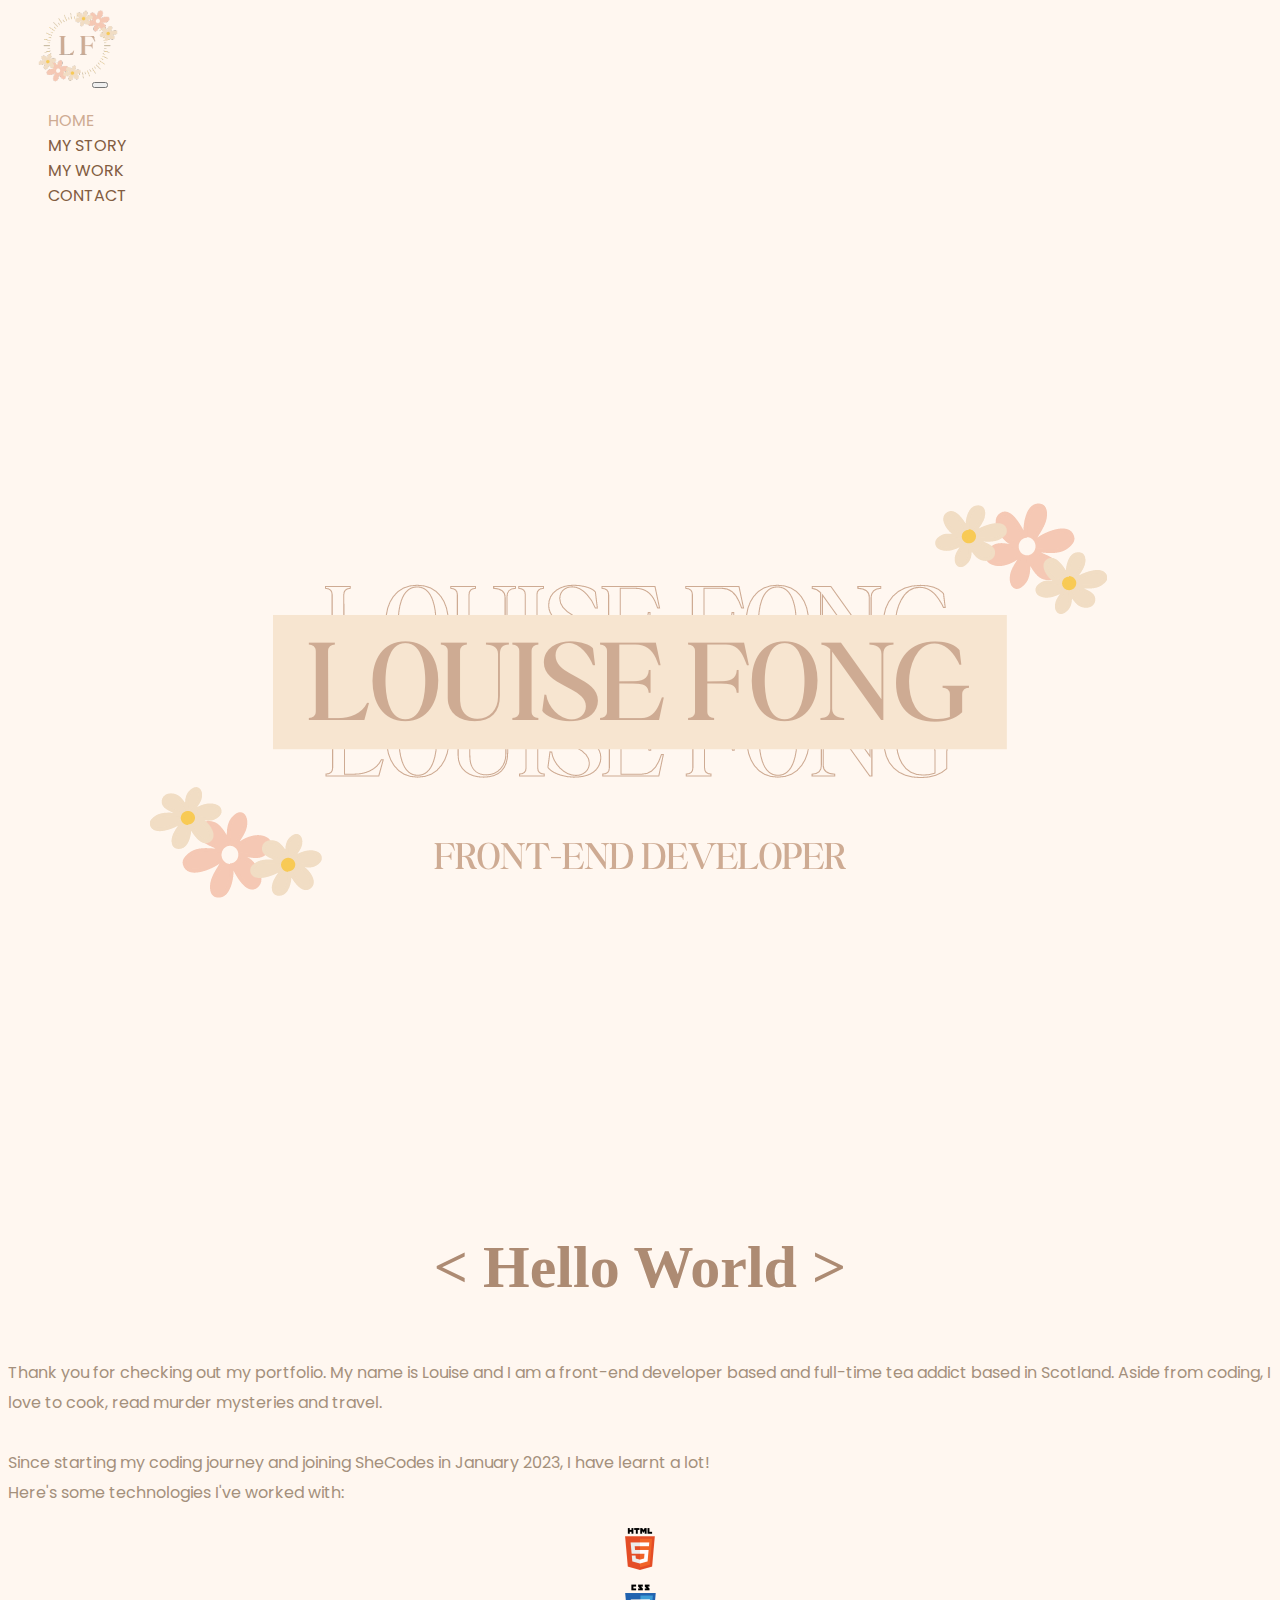
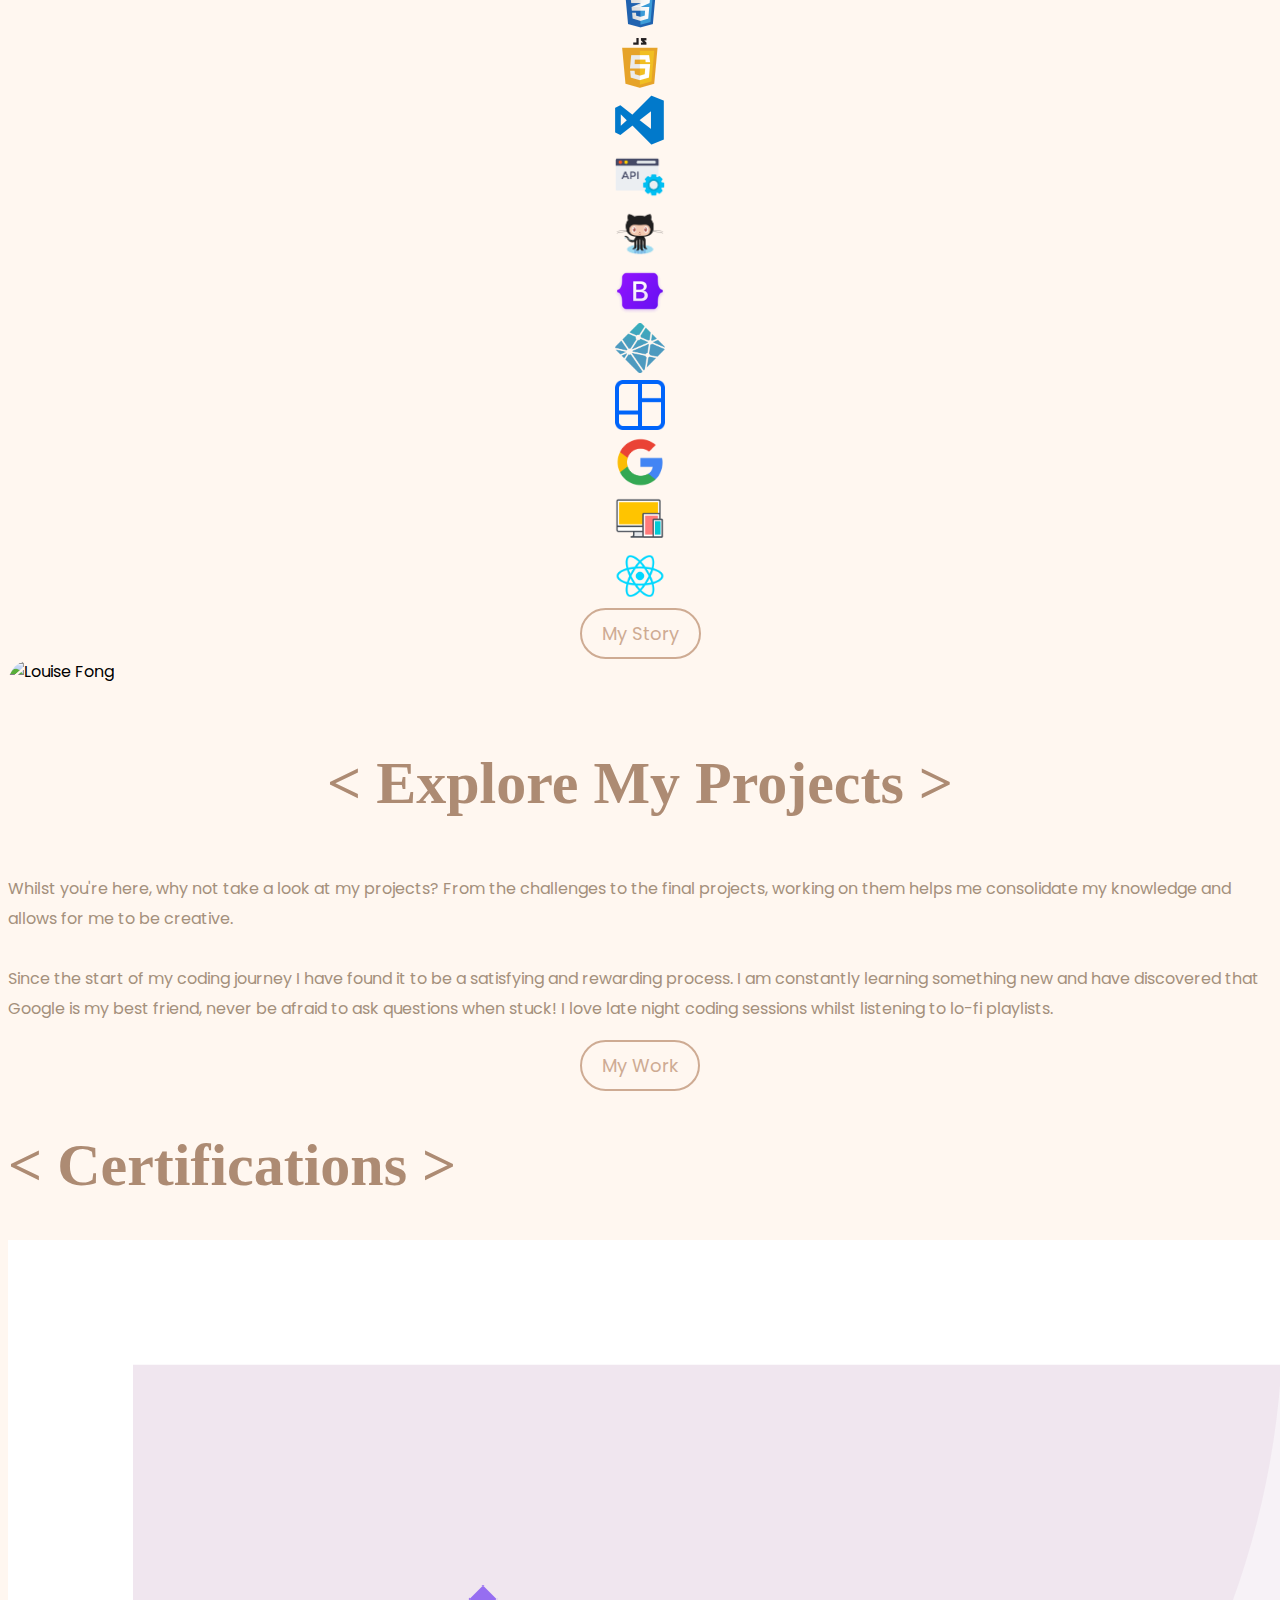
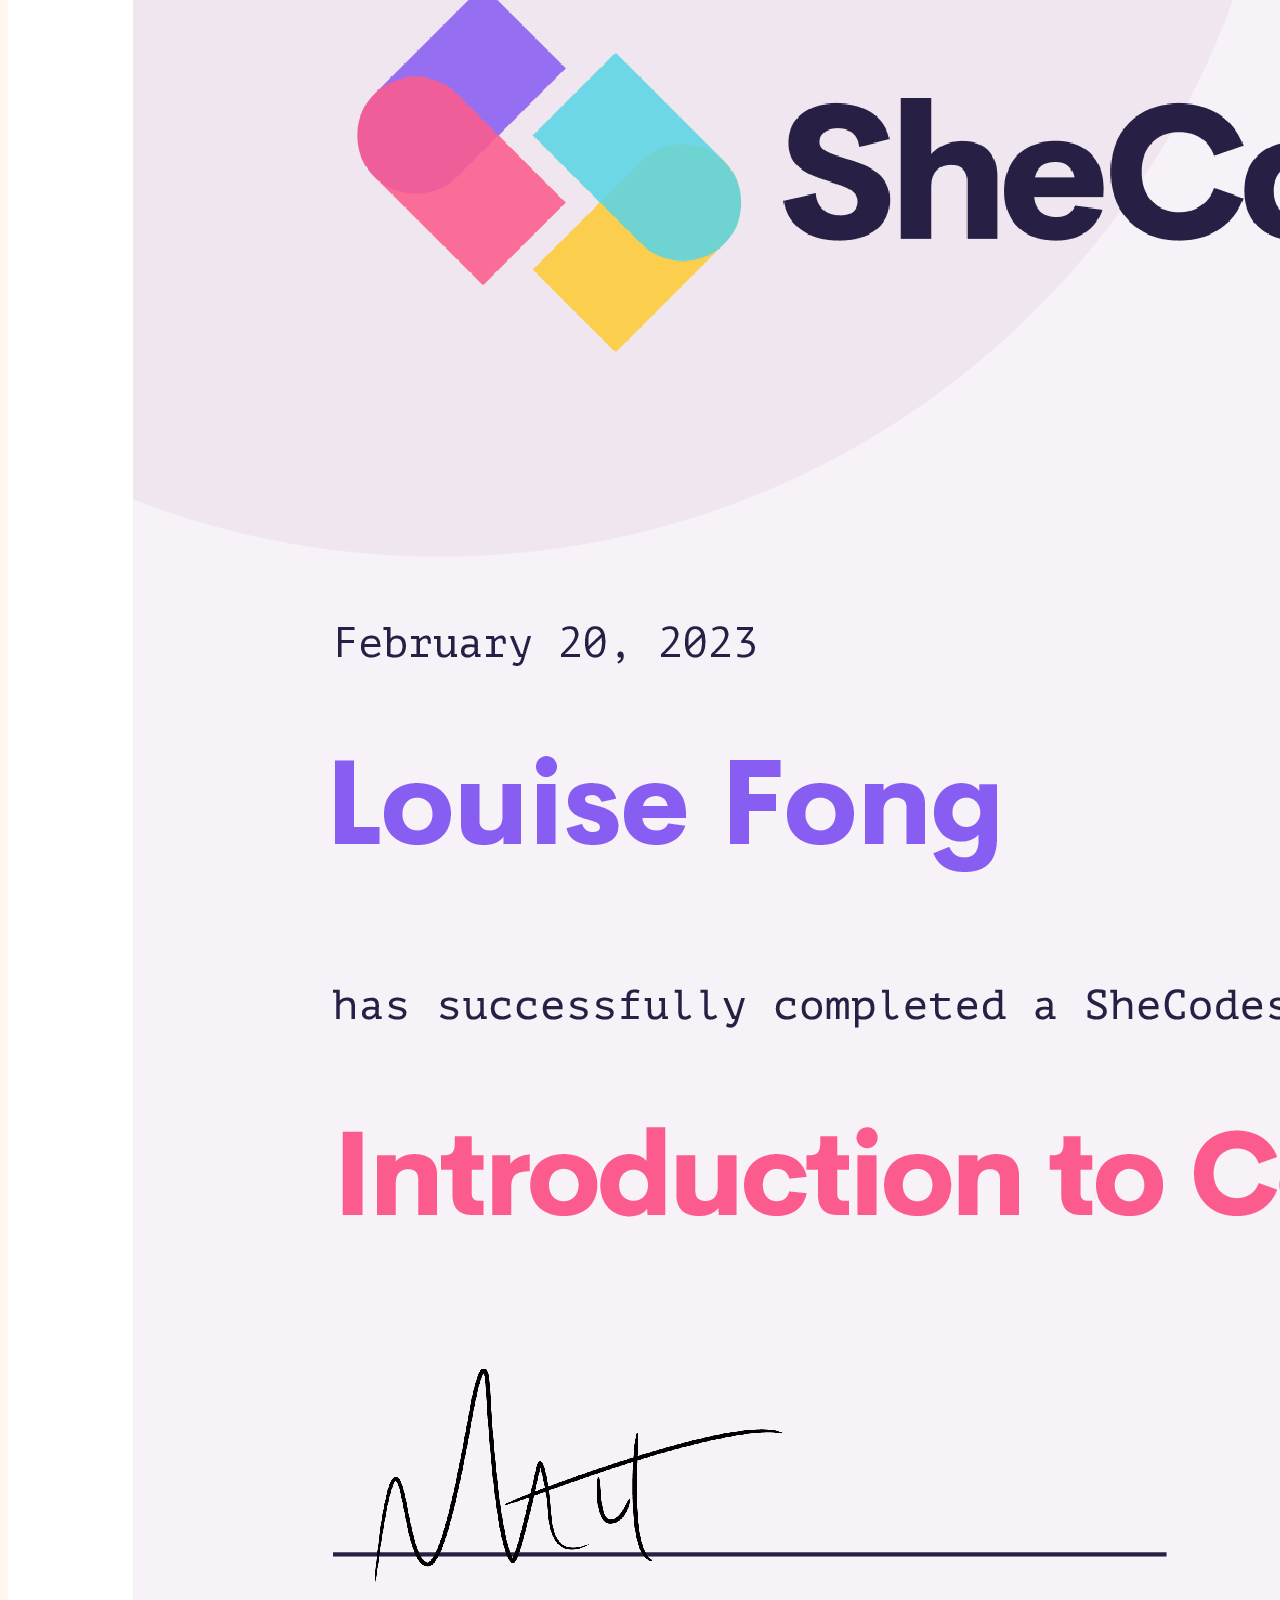
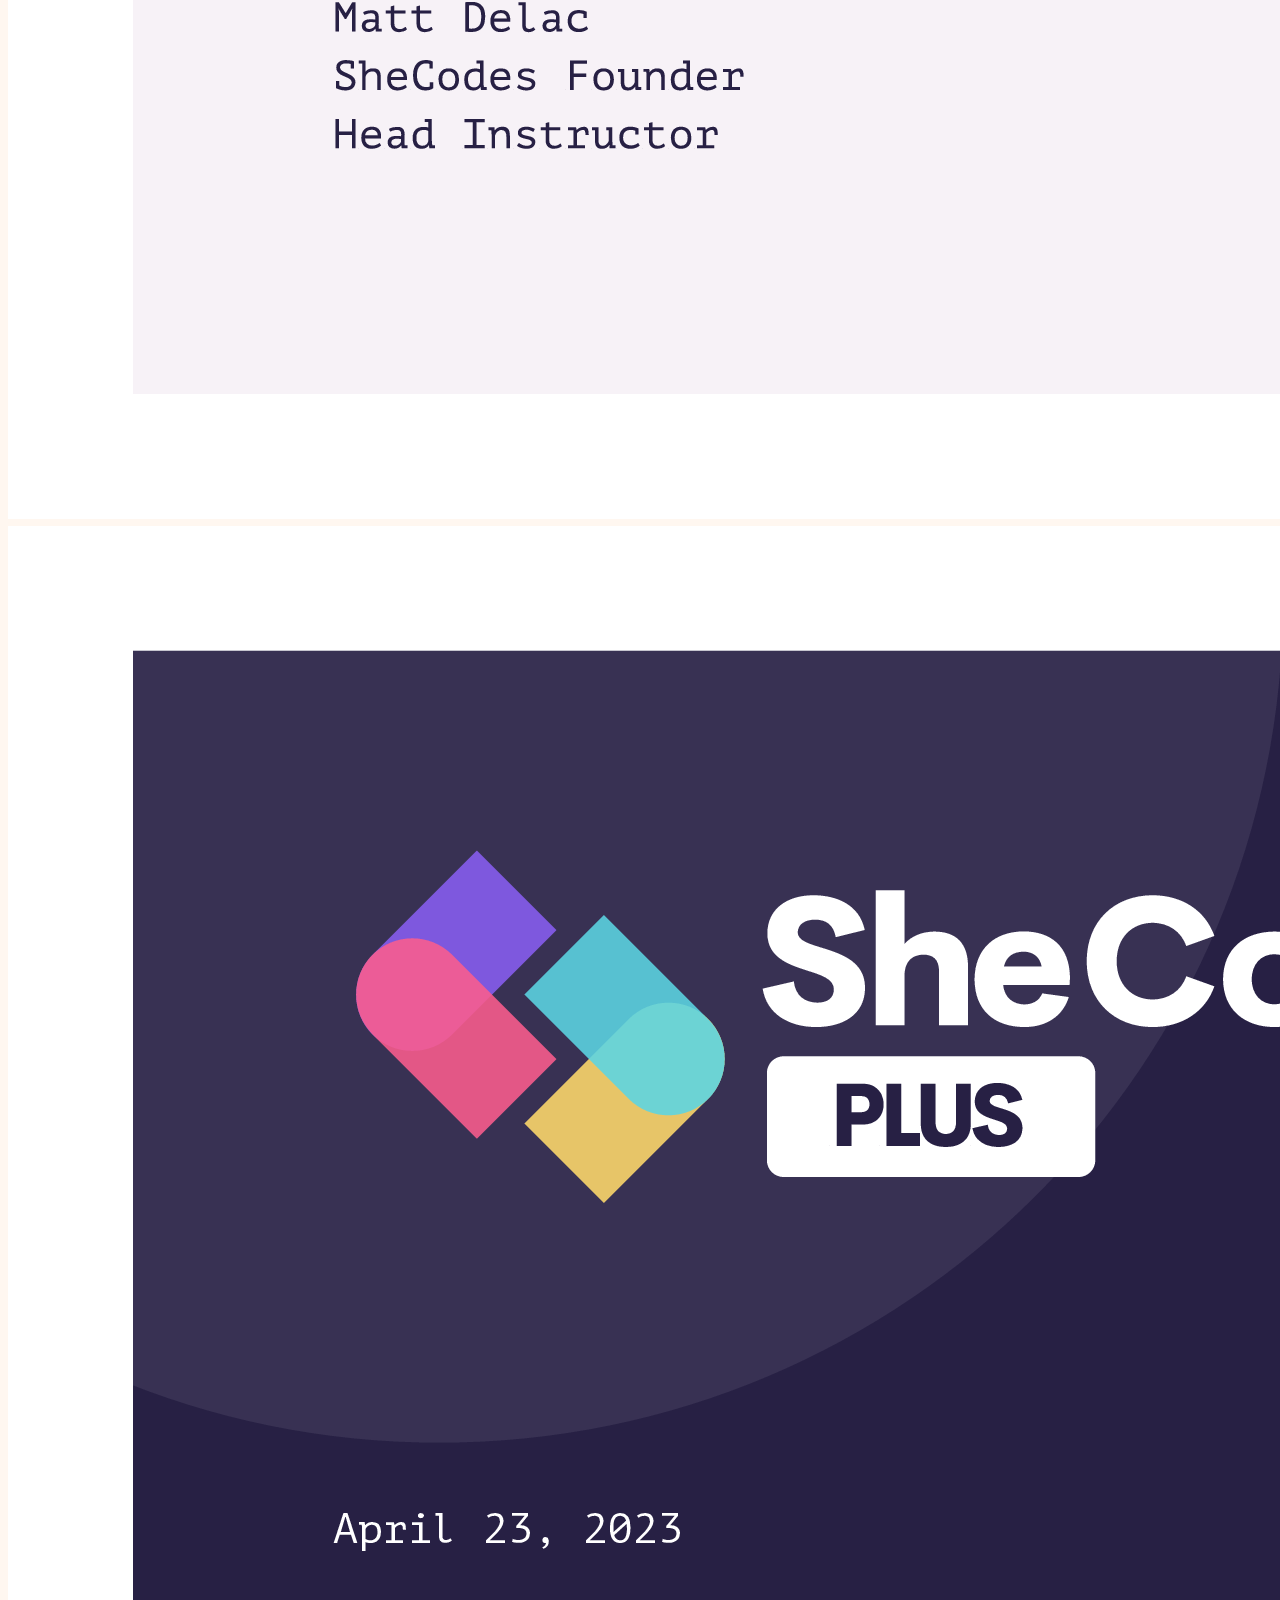
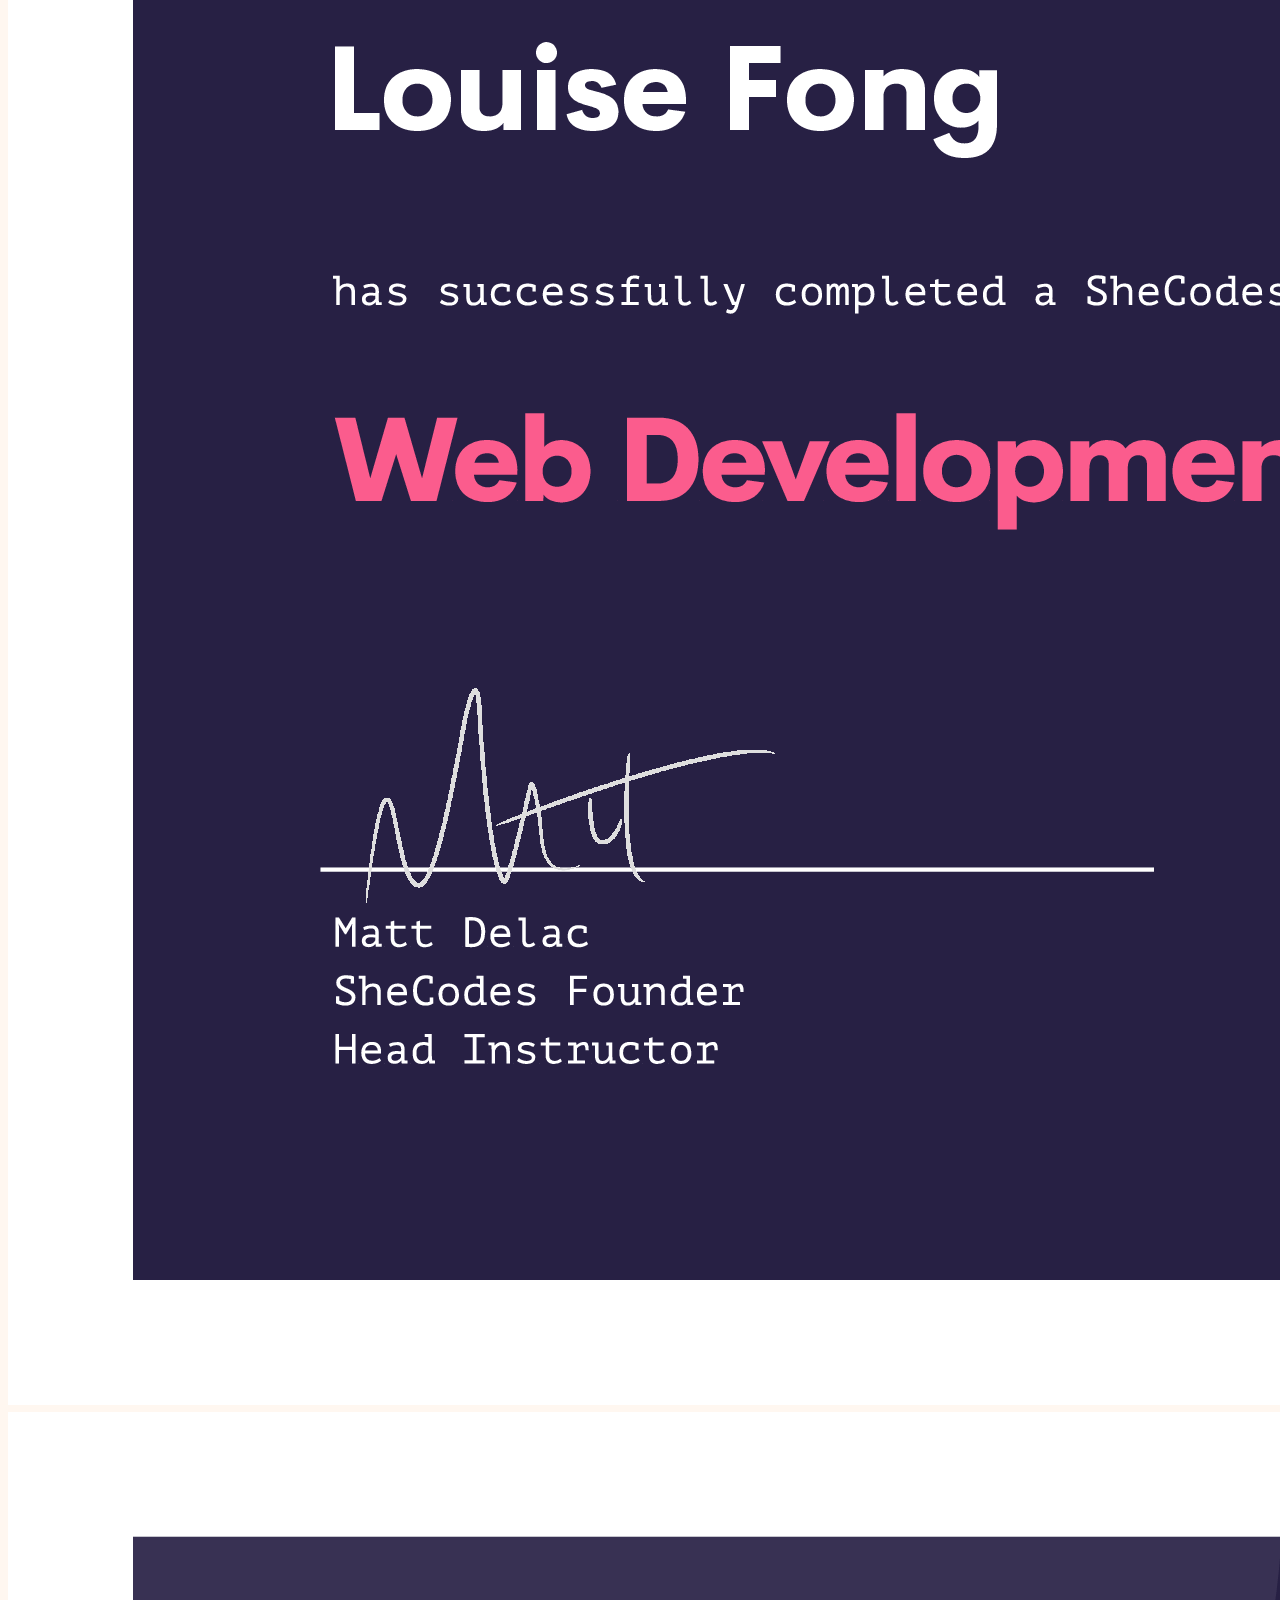
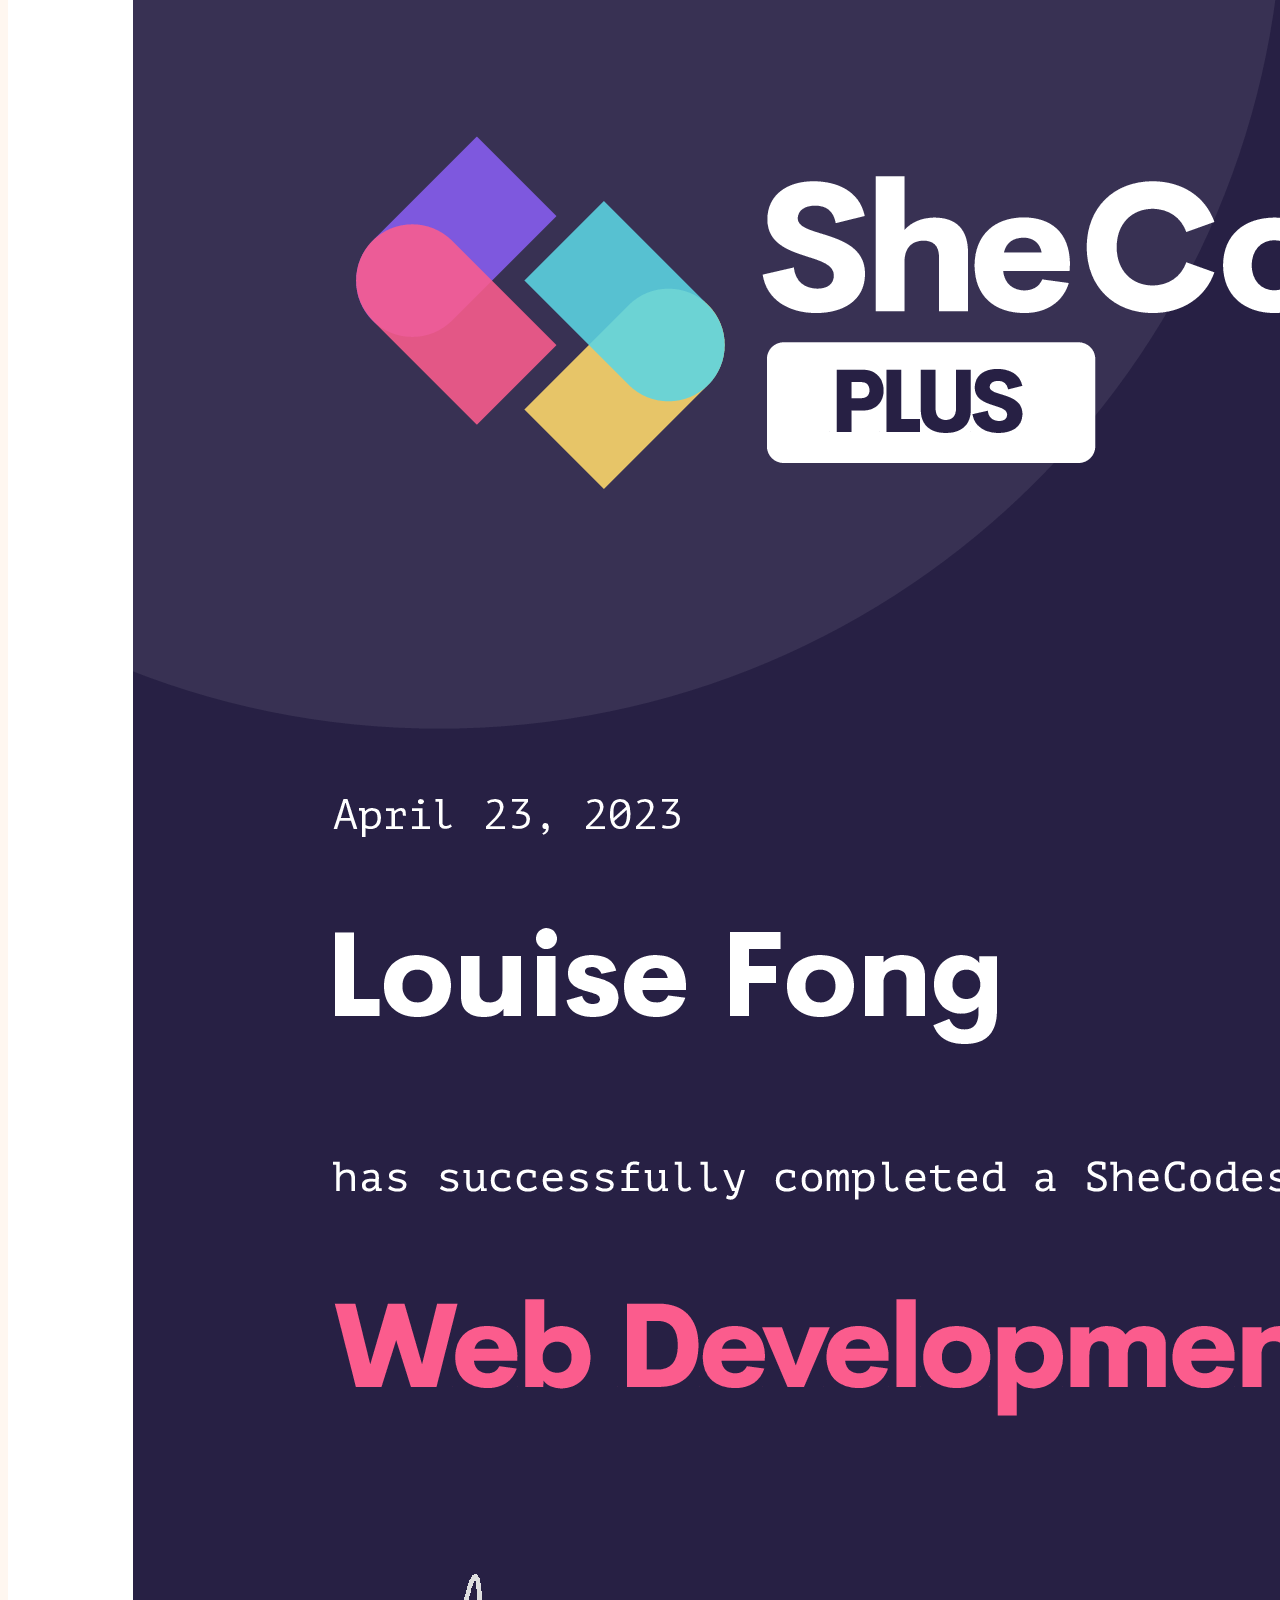
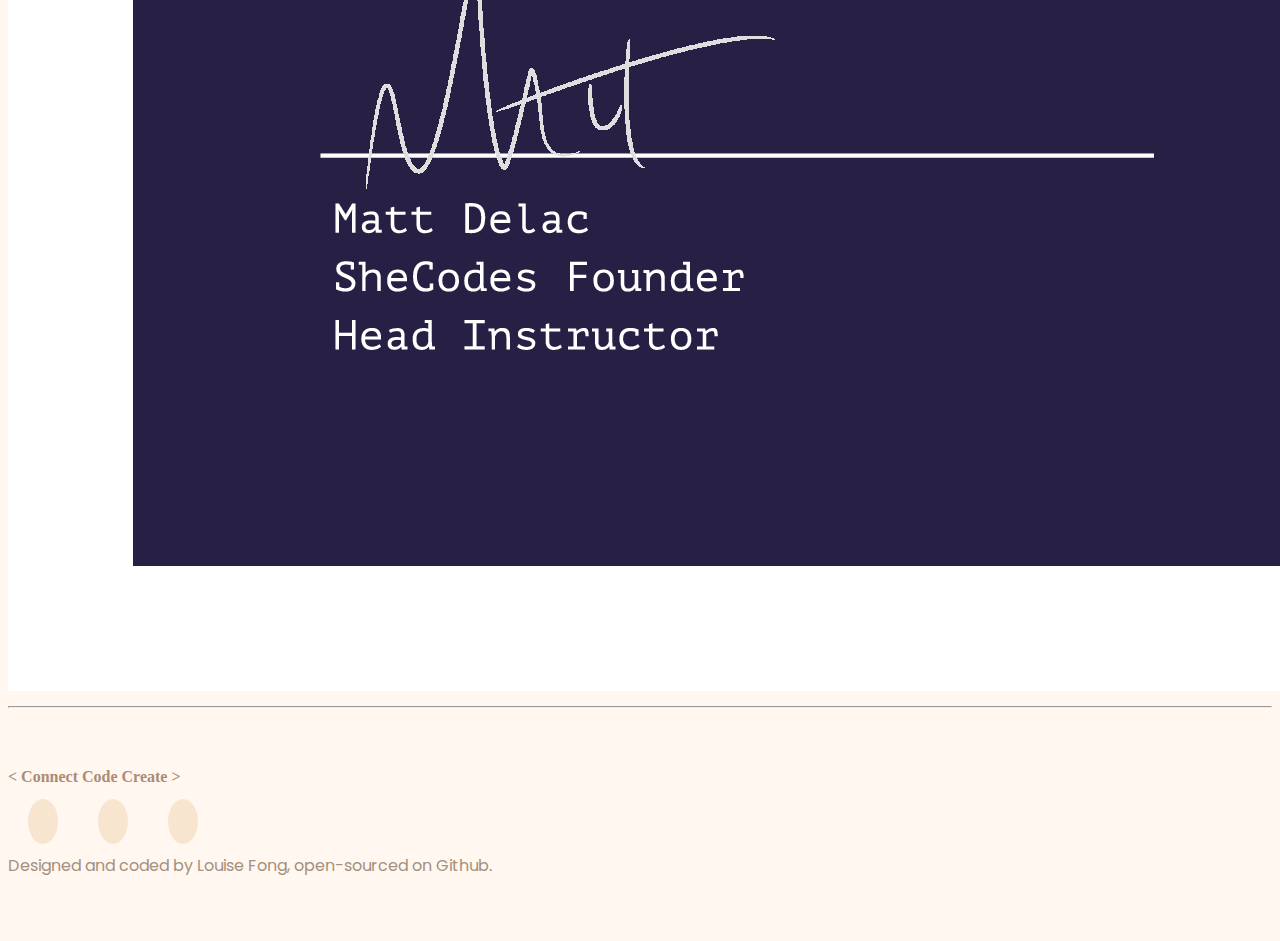
==== index.html @ c5eb8af2 "Added responsiveness" ====
<!DOCTYPE html>
<html lang="en">
	<head>
		<meta charset="UTF-8" />
		<meta
			http-equiv="X-UA-Compatible"
			content="IE=edge"
		/>
		<meta
			name="viewport"
			content="width=device-width, initial-scale=1.0"
		/>
		<meta
			name="description"
			content="Front-end developer based in Scotland, SheCodes Pro Graduate and Code First Girls Javascript Graduate"
		/>
		<title>Louise Fong's Portfolio</title>

		<link
			href="https://cdn.jsdelivr.net/npm/bootstrap@5.0.0-beta2/dist/css/bootstrap.min.css"
			rel="stylesheet"
			integrity="sha384-BmbxuPwQa2lc/FVzBcNJ7UAyJxM6wuqIj61tLrc4wSX0szH/Ev+nYRRuWlolflfl"
			crossorigin="anonymous"
		/>
		<link
			rel="preconnect"
			href="https://fonts.gstatic.com"
		/>
		<link
			href="https://fonts.googleapis.com/css2?family=Playfair+Display:wght@700&family=Poppins:wght@500;700&display=swap"
			rel="stylesheet"
		/>
		<link
			rel="stylesheet"
			href="styles/portfolio.css"
		/>

		<script
			src="https://cdn.jsdelivr.net/npm/bootstrap@5.0.0-beta2/dist/js/bootstrap.bundle.min.js"
			integrity="sha384-b5kHyXgcpbZJO/tY9Ul7kGkf1S0CWuKcCD38l8YkeH8z8QjE0GmW1gYU5S9FOnJ0"
			crossorigin="anonymous"
		></script>
		<script
			src="https://kit.fontawesome.com/ddc3ee268a.js"
			crossorigin="anonymous"
		></script>
	</head>
	<body>
		<!-- Header/navbar -->
		<nav class="navbar fixed-top navbar-expand-lg navbar-light bg-light">
			<div class="container-fluid">
				<a
					class="navbar-brand"
					href="/"
					title="Homepage"
				>
					<img
						src="images/logo.png"
						alt="Louise Fong Logo"
						class="img-fluid logo"
						width="100px"
					/>
				</a>
				<button
					class="navbar-toggler"
					type="button"
					data-bs-toggle="collapse"
					data-bs-target="#navbarNav"
					aria-controls="navbarNav"
					aria-expanded="false"
					aria-label="Toggle navigation"
				>
					<span class="navbar-toggler-icon"></span>
				</button>
				<div
					class="collapse navbar-collapse"
					id="navbarNav"
				>
					<ul class="navbar-nav ms-auto">
						<li class="nav-item px-4">
							<a
								class="nav-link active"
								aria-current="page"
								href="/"
								title="Homepage"
								>HOME</a
							>
						</li>
						<li class="nav-item px-4">
							<a
								class="nav-link"
								href="/about.html"
								title="My Story"
								>MY STORY</a
							>
						</li>
						<li class="nav-item px-4">
							<a
								class="nav-link"
								href="/work.html"
								title="My work"
								>MY WORK</a
							>
						</li>
						<li class="nav-item px-4">
							<a
								class="nav-link"
								href="/contact.html"
								title="Contact Louise"
								>CONTACT</a
							>
						</li>
					</ul>
				</div>
			</div>
		</nav>

		<!-- Hero -->
		<div class="hero container-fluid">
			<img
				class="img-fluid"
				src="images/lf-hero.png"
				alt="Louise Fong Logo"
			/>
		</div>

		<!-- About and skills icons -->
		<div class="container-fluid">
			<div class="row">
				<div class="col-lg-6 hero">
					<h1 class="mt-5 text-center mb-5">&lt; Hello World &gt;</h1>
					<p class="mx-5">
						Thank you for checking out my portfolio. My name is Louise and I am
						a front-end developer based and full-time tea addict based in
						Scotland. Aside from coding, I love to cook, read murder mysteries
						and travel.
						<br />
						<br />
						Since starting my coding journey and joining SheCodes in January
						2023, I have learnt a lot! <br />
						Here's some technologies I've worked with:
					</p>
					<div class="row skills mt-5">
						<div class="col">
							<img
								src="icons/html.png"
								alt="HTML Icon"
								width="50"
							/>
						</div>
						<div class="col">
							<img
								src="icons/css.png"
								alt="CSS Icon"
								width="50"
							/>
						</div>
						<div class="col">
							<img
								src="icons/js.png"
								alt="Javascript Icon"
								width="50"
							/>
						</div>
						<div class="col">
							<img
								src="icons/vscode.png"
								alt="VS Code Icon"
								width="50"
							/>
						</div>
					</div>
					<div class="row skills-icon mt-3">
						<div class="col">
							<img
								src="icons/api.png"
								alt="API Icon"
								width="50"
							/>
						</div>
						<div class="col">
							<img
								src="icons/github.png"
								alt="Github Icon"
								width="50"
							/>
						</div>
						<div class="col">
							<img
								src="icons/bootstrap.png"
								alt="Bootstrap Icon"
								width="50"
							/>
						</div>
						<div class="col">
							<img
								src="icons/hosting.png"
								alt="Hosting Icon"
								width="50"
							/>
						</div>
					</div>
					<div class="row skills-icon mt-3">
						<div class="col">
							<img
								src="icons/flexbox.png"
								alt="Flexbox Icon"
								width="50"
							/>
						</div>
						<div class="col">
							<img
								src="icons/seo.png"
								alt="SEO Icon"
								width="50"
							/>
						</div>
						<div class="col">
							<img
								src="icons/responsive.png"
								alt="Responsive Icon"
								width="50"
							/>
						</div>
						<div class="col">
							<img
								src="icons/react.png"
								alt="React Icon"
								width="50"
							/>
						</div>
					</div>
					<!-- My story button -->
					<a
						class="btn justify-content-center about-me-btn mt-5"
						href="/about.html"
						>My Story</a
					>
				</div>

				<!-- Photo -->
				<div class="col-lg-6 p-0">
					<img
						class="img-fluid left-rounded mt-5"
						src="images/matcha.png"
						alt="Louise Fong"
						style="max-width: 100%"
					/>
				</div>
			</div>
		</div>

		<!-- Explore Projects -->
		<div class="container-fluid">
			<div class="row">
				<!-- Photo -->
				<div class="col-lg-6 p-0 mt-5">
					<img
						class="img-fluid right-rounded photo"
						src="images/matcha.png"
						alt=""
						style="object-fit: contain"
					/>
				</div>

				<div class="col-lg-6 hero">
					<h1 class="mt-5 mb-5 text-center">&lt; Explore My Projects &gt;</h1>
					<p class="mx-5">
						Whilst you're here, why not take a look at my projects? From the
						challenges to the final projects, working on them helps me
						consolidate my knowledge and allows for me to be creative.
						<br />
						<br />
						Since the start of my coding journey I have found it to be a
						satisfying and rewarding process. I am constantly learning something
						new and have discovered that Google is my best friend, never be
						afraid to ask questions when stuck! I love late night coding
						sessions whilst listening to lo-fi playlists.
					</p>

					<!-- My work button -->
					<a
						class="btn justify-content-center mt-5"
						href="/work.html"
						>My Work</a
					>
				</div>
			</div>
		</div>

		<!-- Certifications -->
		<div class="container-fluid">
			<h1 class="text-center mt-5 mb-5">&lt; Certifications &gt;</h1>
			<div class="row mx-5 justify-content-between">
				<div class="col-sm-4 mb-3">
					<img
						class="img-fluid certs"
						src="images/basics-cert.png"
						alt="SheCodes Basics Certificate"
					/>
				</div>
				<div class="col-sm-4 mb-3">
					<img
						class="img-fluid certs"
						src="images/plus-cert.png"
						alt="SheCodes Plus Certificate"
					/>
				</div>
				<div class="col-sm-4 mb-3">
					<img
						class="img-fluid certs"
						src="images/plus-cert.png"
						alt="SheCodes Plus Certificate"
					/>
				</div>
			</div>
		</div>

		<!-- Footer -->
		<hr class="mt-5" />
		<footer class="container text-center">
			<h4 class="text-center">&lt Connect Code Create &gt</h4>
			<div class="social-links d-flex justify-content-center mt-3">
				<a
					href="https://www.github.com/LwynnF"
					title="Github Profile"
					><i class="fab fa-github"></i
				></a>
				<a
					href="https://www.linkedin.com/in/louise-fong"
					title="LinkedIn Profile"
					><i class="fab fa-linkedin"></i
				></a>
				<a
					href="https://www.instagram.com/wynn.codes"
					title="Instagram Profile"
					><i class="fab fa-instagram"></i
				></a>
			</div>
			<p class="text-center mt-3">
				Designed and coded by Louise Fong, open-sourced on Github.
			</p>
		</footer>
	</body>
</html>
---- styles/portfolio.css ----
:root {
	--heading-color: #ad8b73;
	--branding-color: #ceab93;
	--secondary-color: #f7e5d0;
	--para-color: #a4907c;
	--background-color: #fff7f0;
	--heading-font-family: "Boston Angel", serif;
	--default-font-family: "Poppins", sans-serif;
}

body {
	font-family: var(--default-font-family);
	background-color: var(--background-color);
}

h1,
h2,
h3,
h4,
h5,
h6 {
	font-family: var(--heading-font-family);
	color: var(--heading-color);
	font-weight: bold;
}

h1 {
	font-size: 60px;
}

h2 {
	font-size: 64px;
}

h3 {
	font-size: 40px;
}

p {
	font-weight: normal;
	font-size: 16px;
	line-height: 30px;
	color: var(--para-color);
}

li {
	list-style-type: none;
}

a {
	text-decoration: none;
}

.navbar-toggler-icon,
.navbar-toggler,
.navbar-light {
	color: var(--branding-color) !important;
}

.navbar-light .navbar-toggler-icon {
	background-image: url("data:image/svg+xml,%3csvg xmlns='http://www.w3.org/2000/svg' viewBox='0 0 30 30'%3e%3cpath stroke='%23ceab93' stroke-linecap='round' stroke-miterlimit='10' stroke-width='2' d='M4 7h22M4 15h22M4 23h22'/%3e%3c/svg%3e");
}

.logo {
	position: relative;
	left: 30px;
	max-width: 80px;
}

.content-container {
	padding: 60px 20px;
}

.content h1 {
	font-size: 64px;
	line-height: 80px;
}

.content h2 {
	font-size: 18px;
	font-family: var(--default-font-family);
}

.content h3 {
	font-size: 24px;
	line-height: 1.5;
	font-family: var(--default-font-family);
}

.content p {
	font-size: 14px;
}

.content {
	margin: 30px;
}

.btn {
	border: solid 2px #ceab93;
	border-radius: 30px;
	color: var(--branding-color);
	font-size: 18px;
	padding: 10px 20px;
}

.btn:hover {
	color: antiquewhite;
	background-color: var(--branding-color);
}

.project-desciption {
	padding: 120px 60px;
}

.hero {
	display: flex;
	justify-content: center;
	align-items: center;
	flex-direction: column;
	height: 100%;
}

.col-sm-4 {
	position: relative;
}

.image-container {
	position: relative;
	display: inline-block;
}

.image-container:hover .overlay {
	bottom: 0;
	height: 100%;
	opacity: 1;
}

.overlay {
	background-color: #ceab93;
	position: absolute;
	height: 100%;
	width: 100%;
	left: 0;
	top: 0;
	opacity: 0;
	transition: all 0.4s ease-in-out;
}

.overlay-text {
	position: absolute;
	padding: 0;
	top: 50%;
	left: 50%;
	transform: translate(-50%, -50%);
	z-index: 1;
	white-space: nowrap;
}

.overlay-text a {
	color: #ffeddb;
	font-size: 24px;
}

.right-rounded {
	border-top-right-radius: 450px;
	position: relative;
	
}

.left-rounded {
	border-top-left-radius: 450px;
	position: relative;
}

.navbar {
	background: var(--background-color) !important;
}

.nav-link {
	color: #825c41 !important;
}

.arch {
	border-top-left-radius: 500px;
	border-top-right-radius: 500px;
}

nav a:hover,
nav a.active {
	color: var(--branding-color) !important;
}

nav a {
	text-decoration: none;
	color: var(--heading-color);
	transition: all 100ms ease-in-out;
}

footer {
	margin: 60px 0;
}

footer .contact-box {
	background: var(--secondary-color);
	padding: 30px 120px;
	border-radius: 10px;
}

footer .contact-box p {
	margin: 0;
}

footer .email-link {
	text-decoration: none;
	color: black;
	font-size: 24px;
}

footer .email-link:hover {
	color: var(--branding-color);
}

footer .social-links a {
	margin: 0 20px;
	color: var(--branding-color);
	background: var(--secondary-color);
	padding: 10px 15px;
	font-size: 18px;
	border-radius: 50%;
	transition: all 100ms ease-in-out;
}

footer .social-links a:hover {
	color: var(--secondary-color);
	background: #edcdbb;
}

.contact {
	text-align: center;
	padding: 100px 25px 50px 25px;
}
.contact-links {
	color: var(--branding-color) !important;
	margin-bottom: 30px;
}

hr {
	color: var(--branding-color);
}

/* Media queries */

@media (max-width: 992px) {
	h1 {
		font-size: 44px;
		line-height: 1.5;
	}

	h2 {
		font-size: 44px;
	}

	h4 {
		font: 26px;
	}

	.main-hero {
		padding: 80px 20px;
	}

	.content {
		text-align: center;
		padding: 0;
	}


	nav a {
		font-size: 14px;
	}
}

/* Responsiveness for phone */

@media (max-width: 576px) {
	h1 {
		font-size: 40px;
	}

	h2 {
		font-size: 32px;
	}

	h3 {
		font-size: 25px;
	}



	
}

/* Responsiveness for standard ipad and smaller < 768px */

@media (min-width: 576px) and (max-width: 768px) {
	.overlay-text a {
		font-size: 13px;
		white-space:normal;
	}

	.project-title {
		font-size: 18px;
	}

	.project-info {
		font-size: 14px;
	}
}


/* Responsiveness for M - L screens */

@media (min-width: 768px) {
	.overlay-text a {
		font-size: 16px;
		white-space: normal;
	}
}
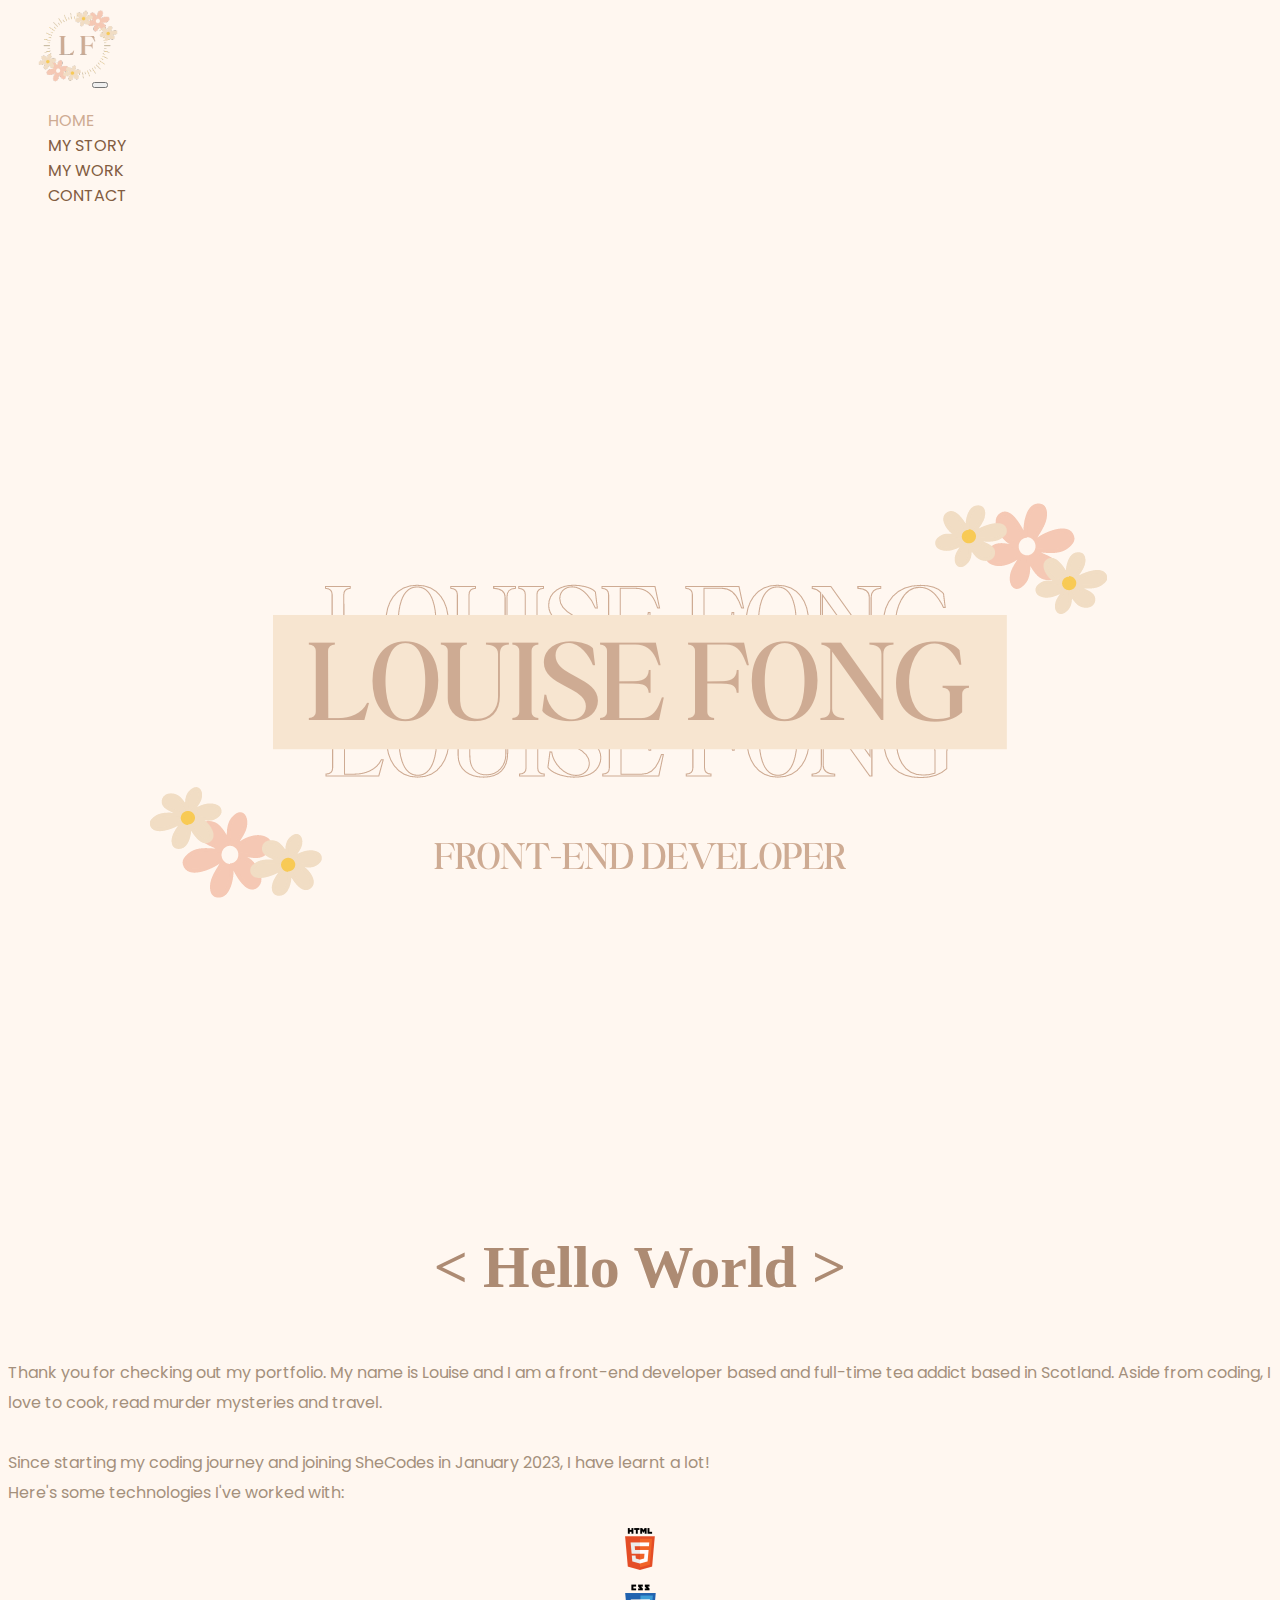
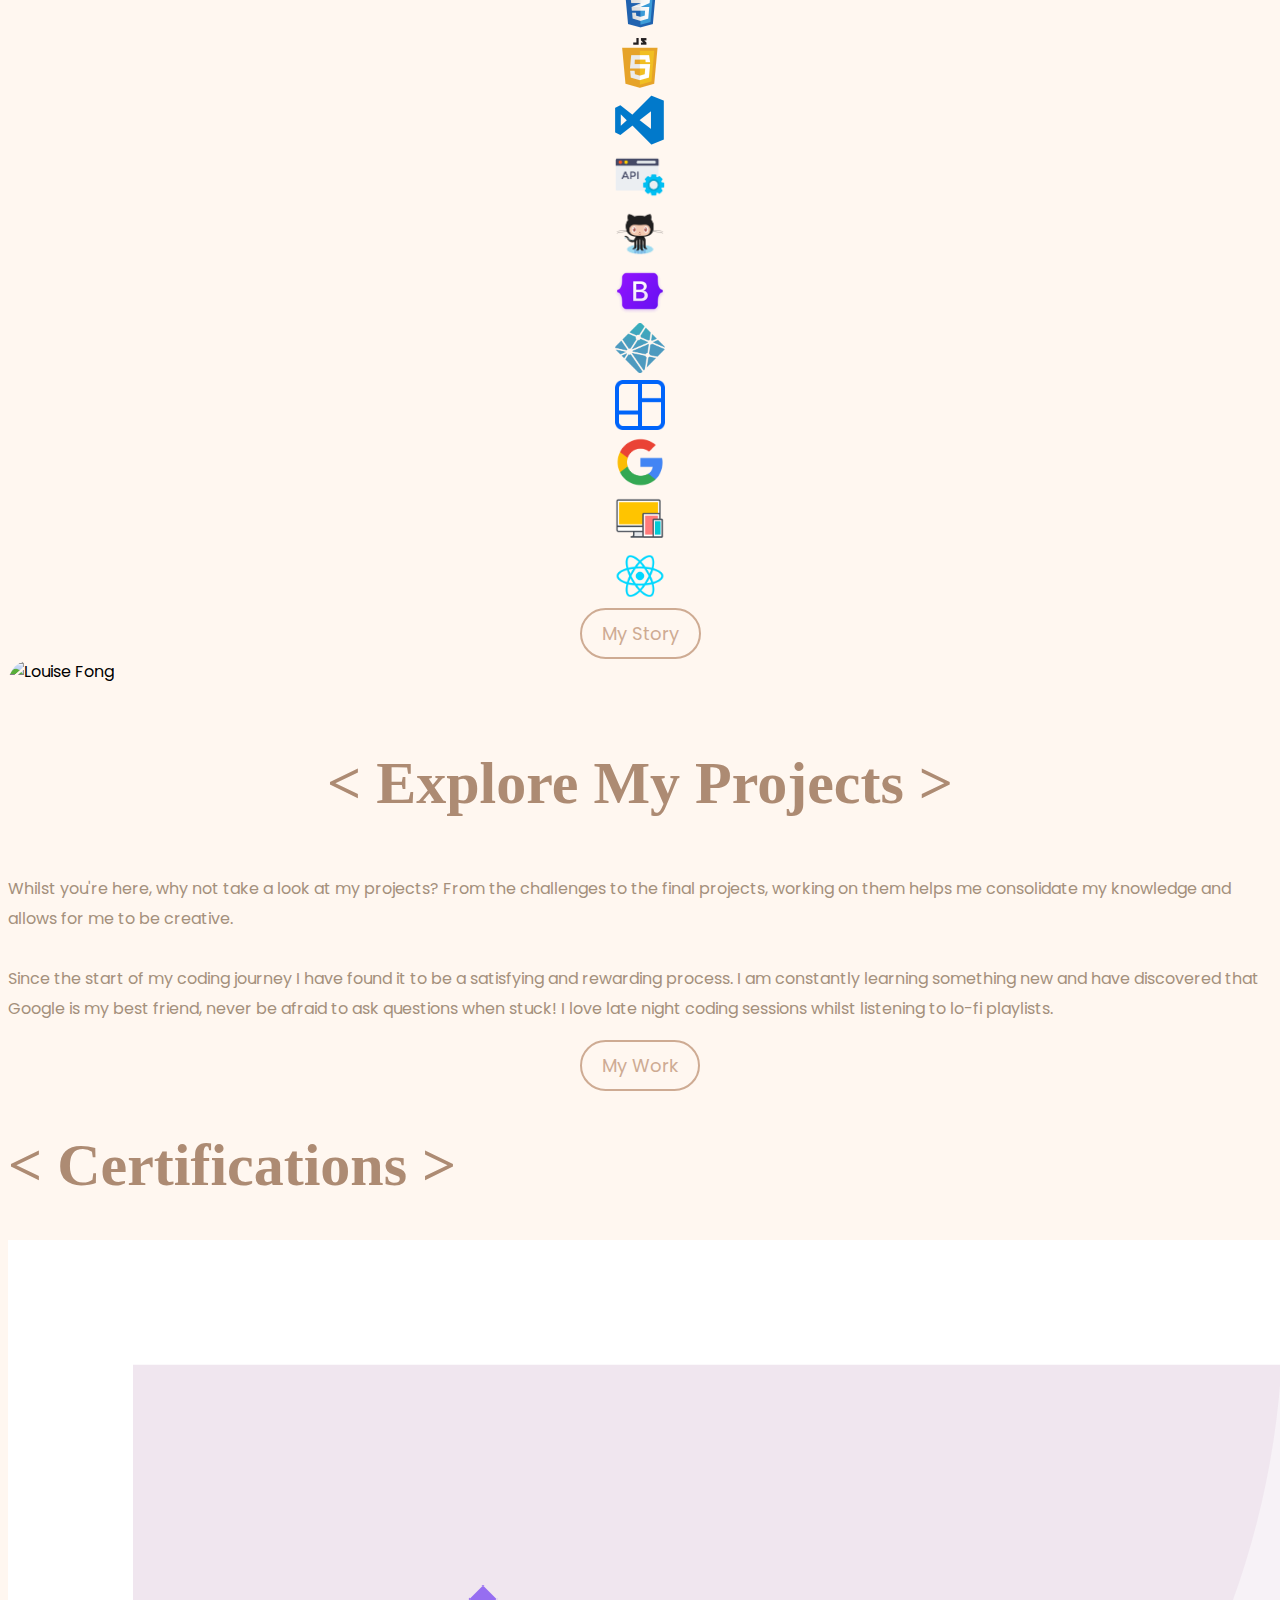
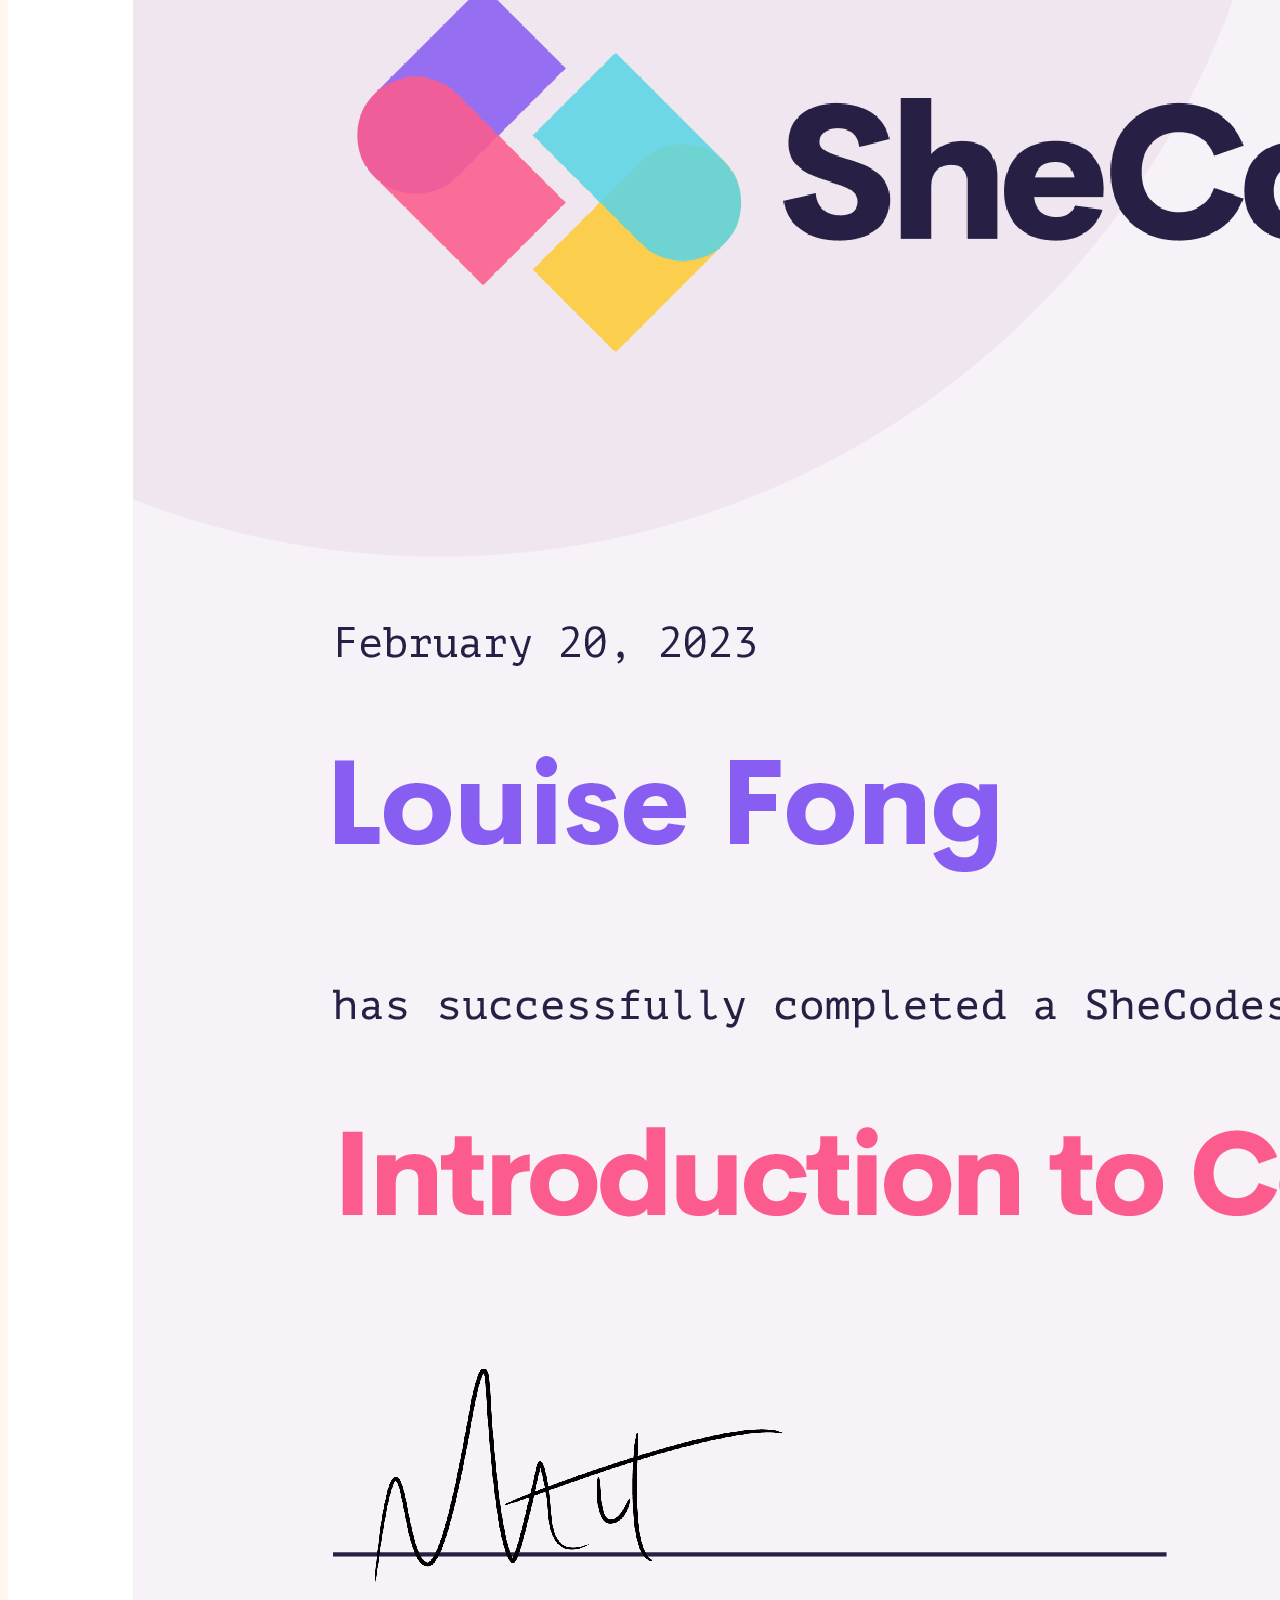
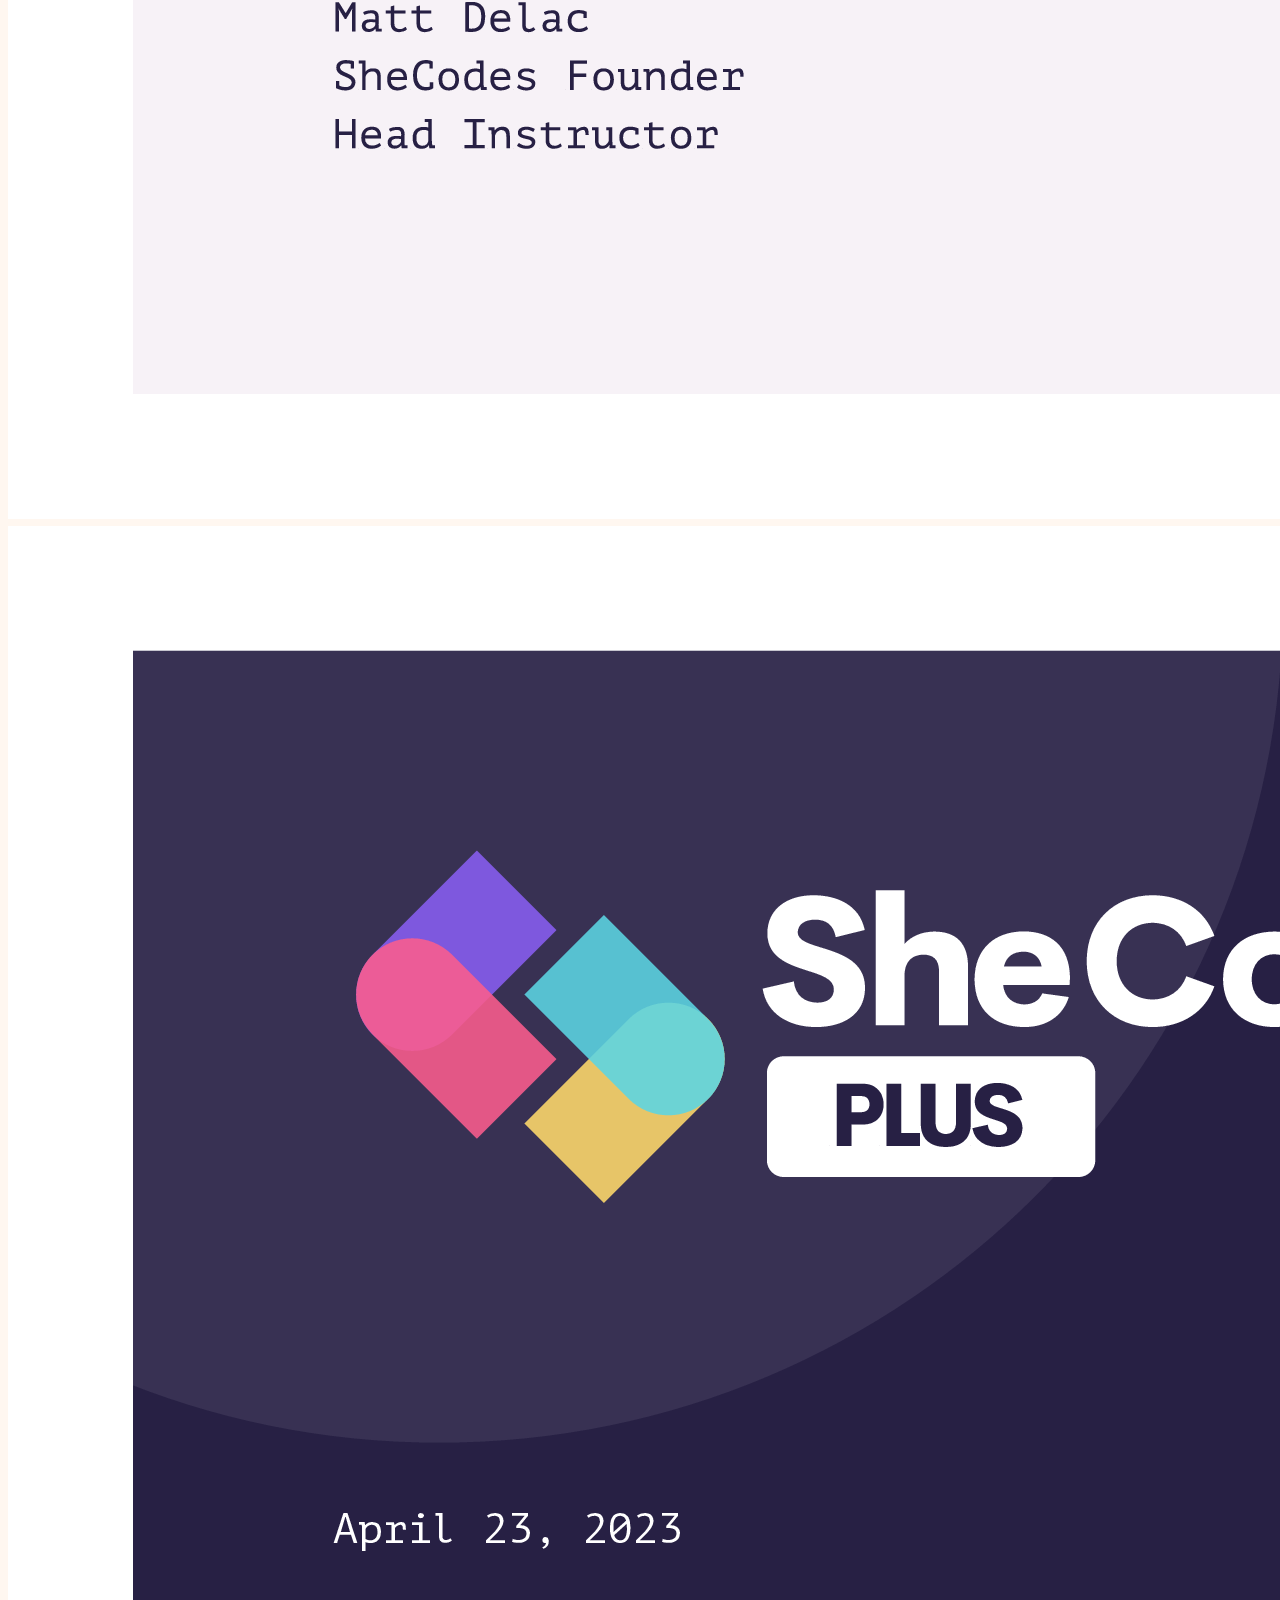
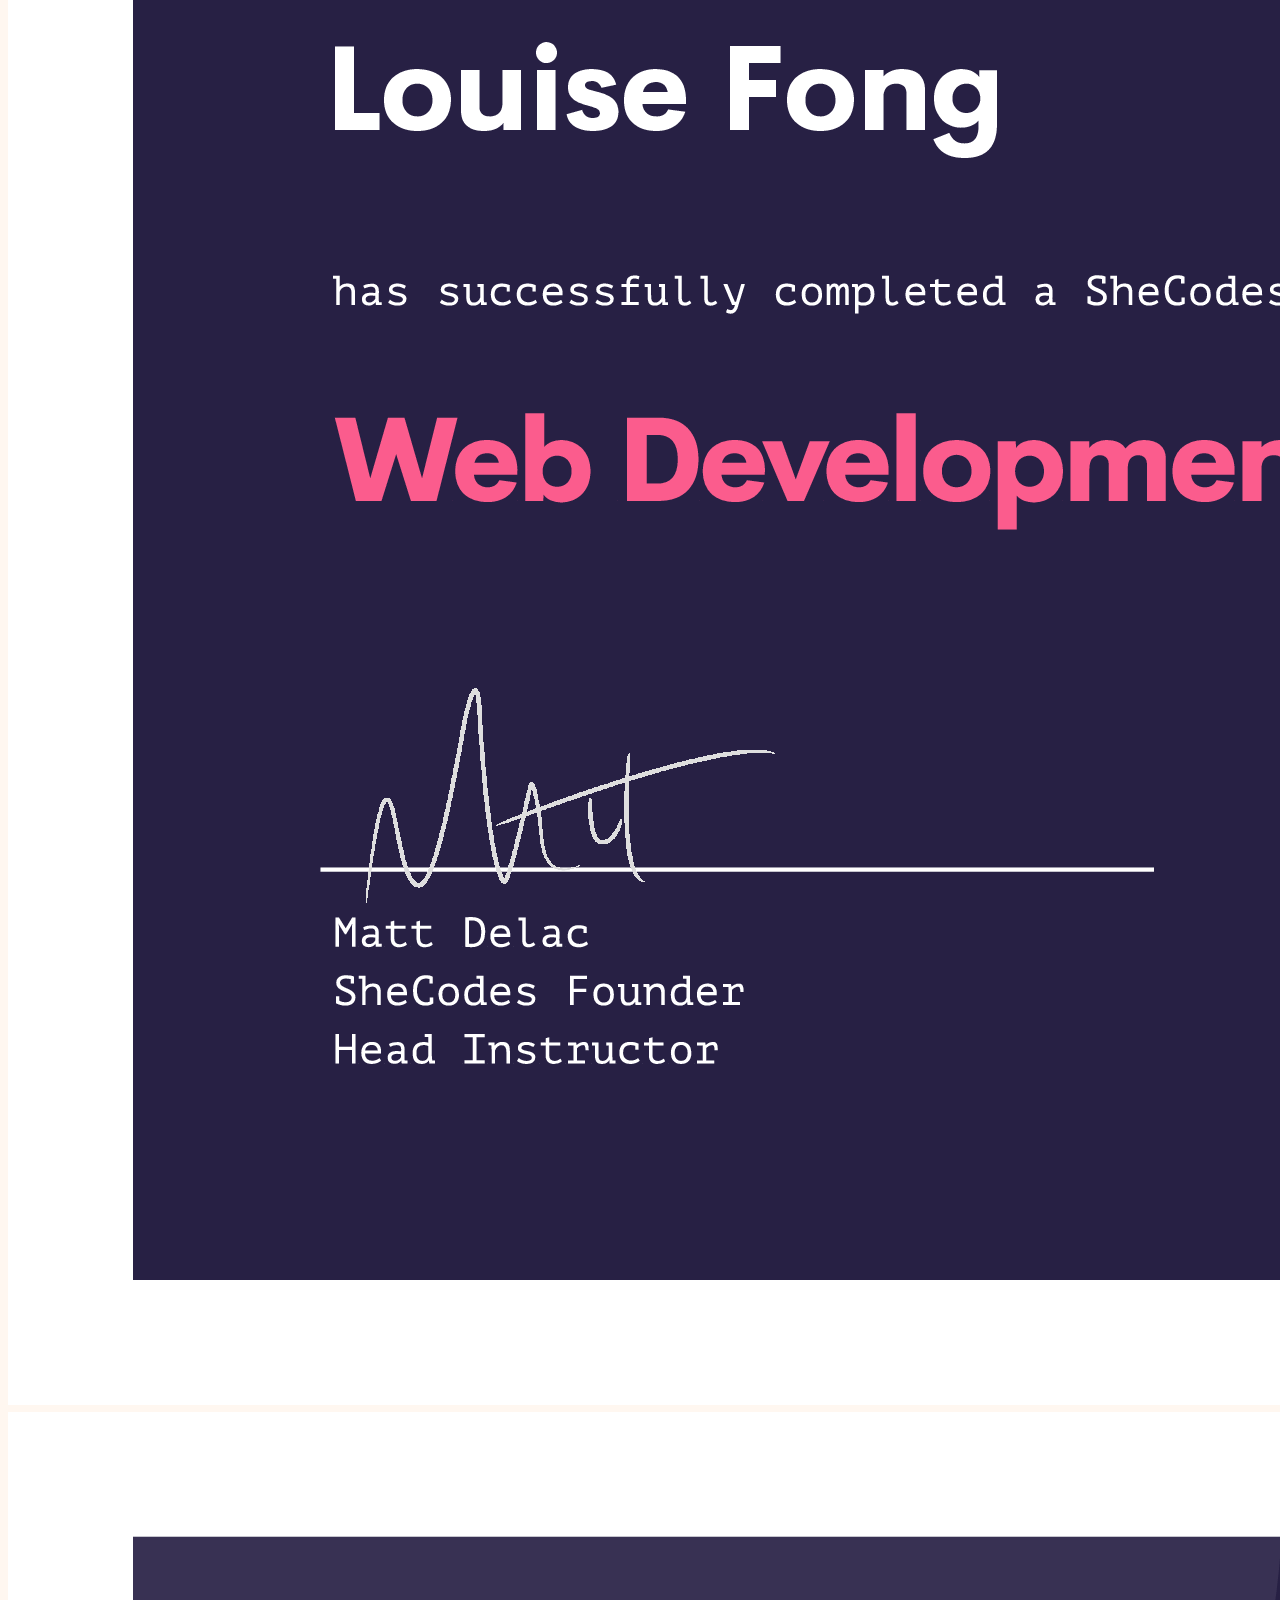
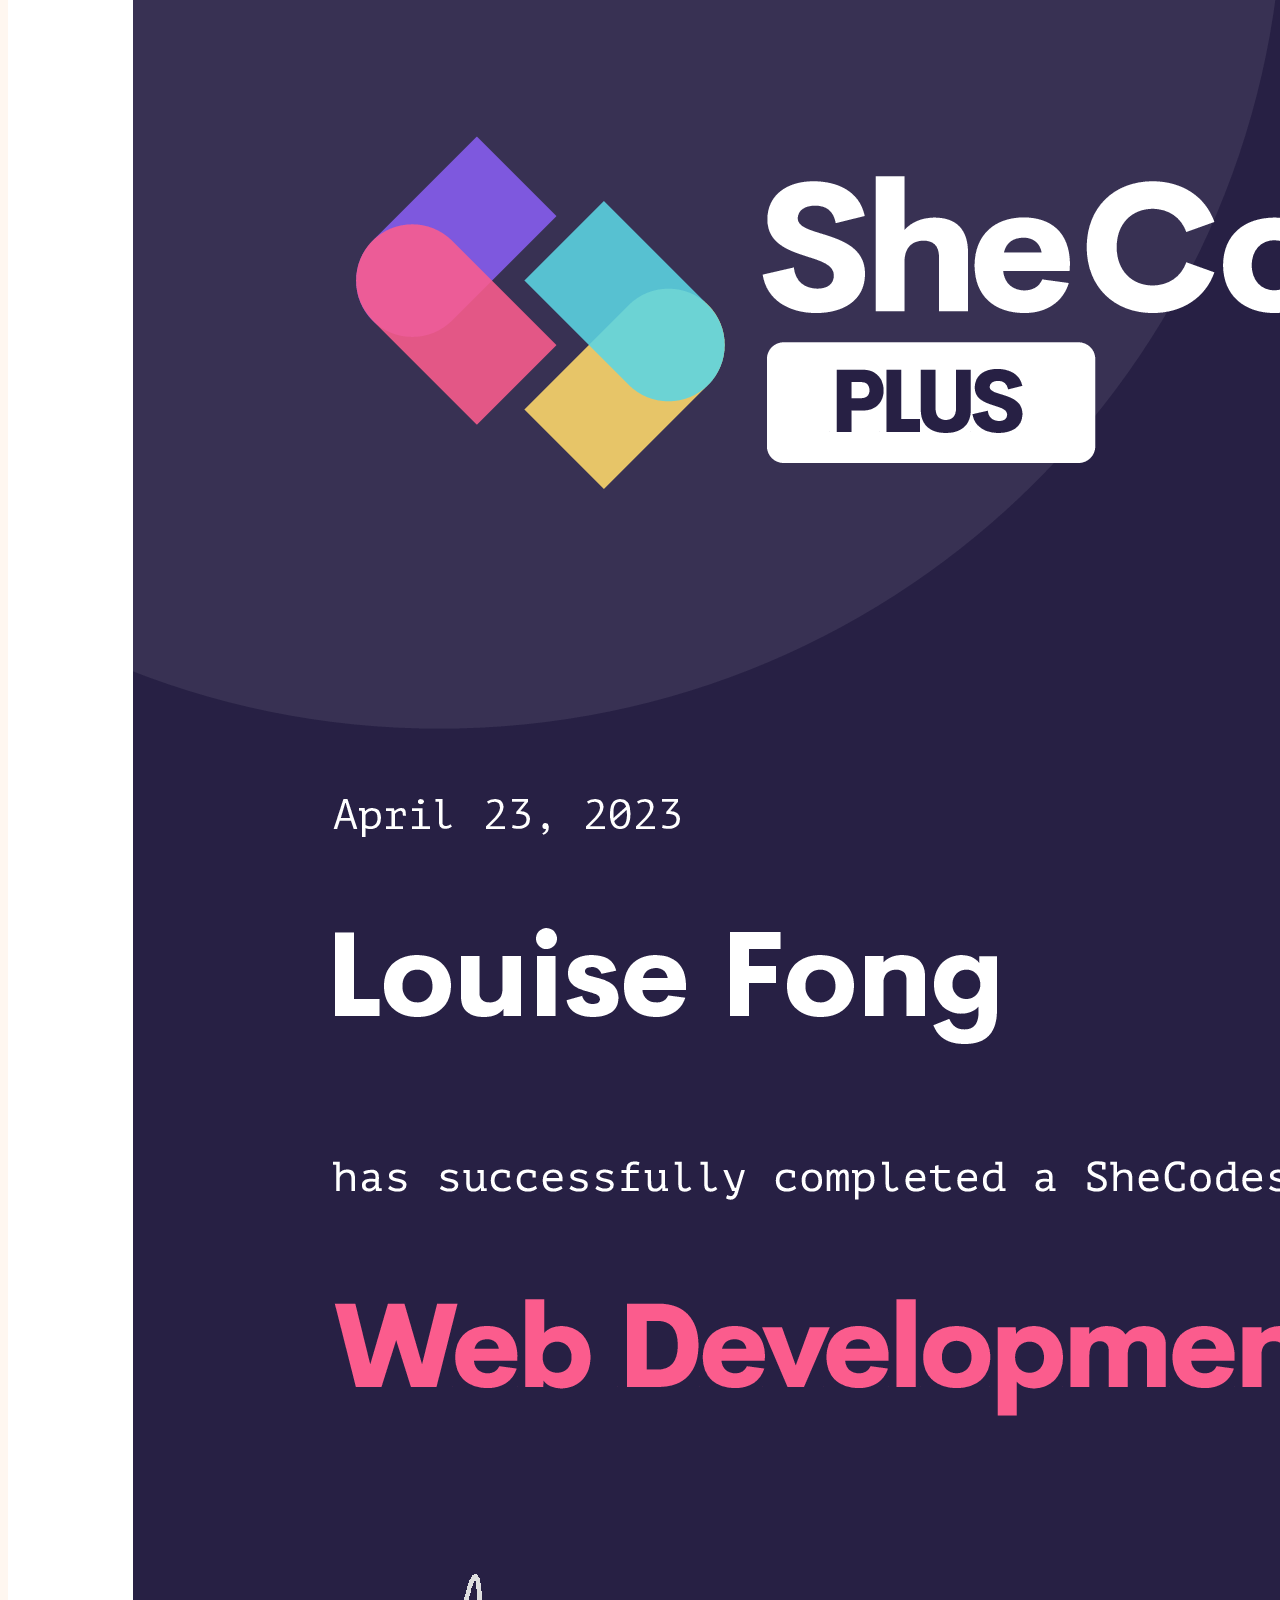
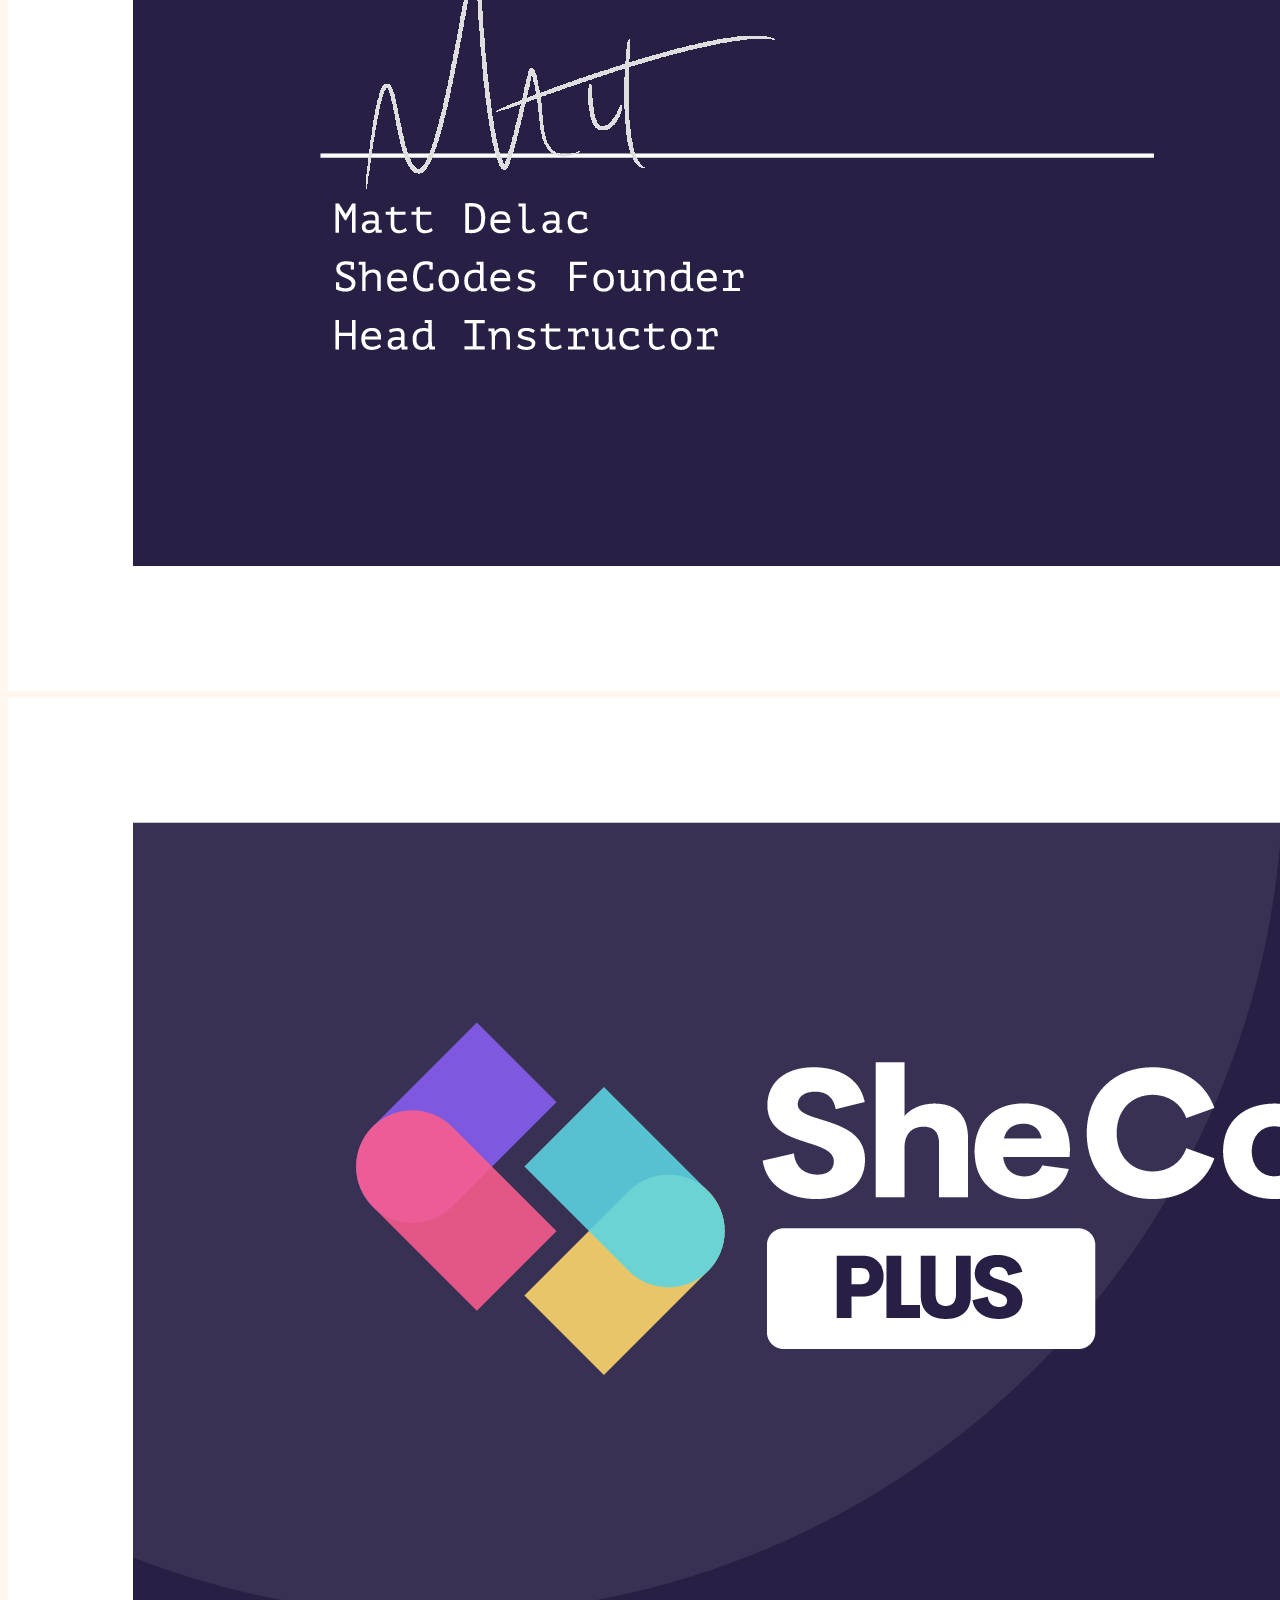
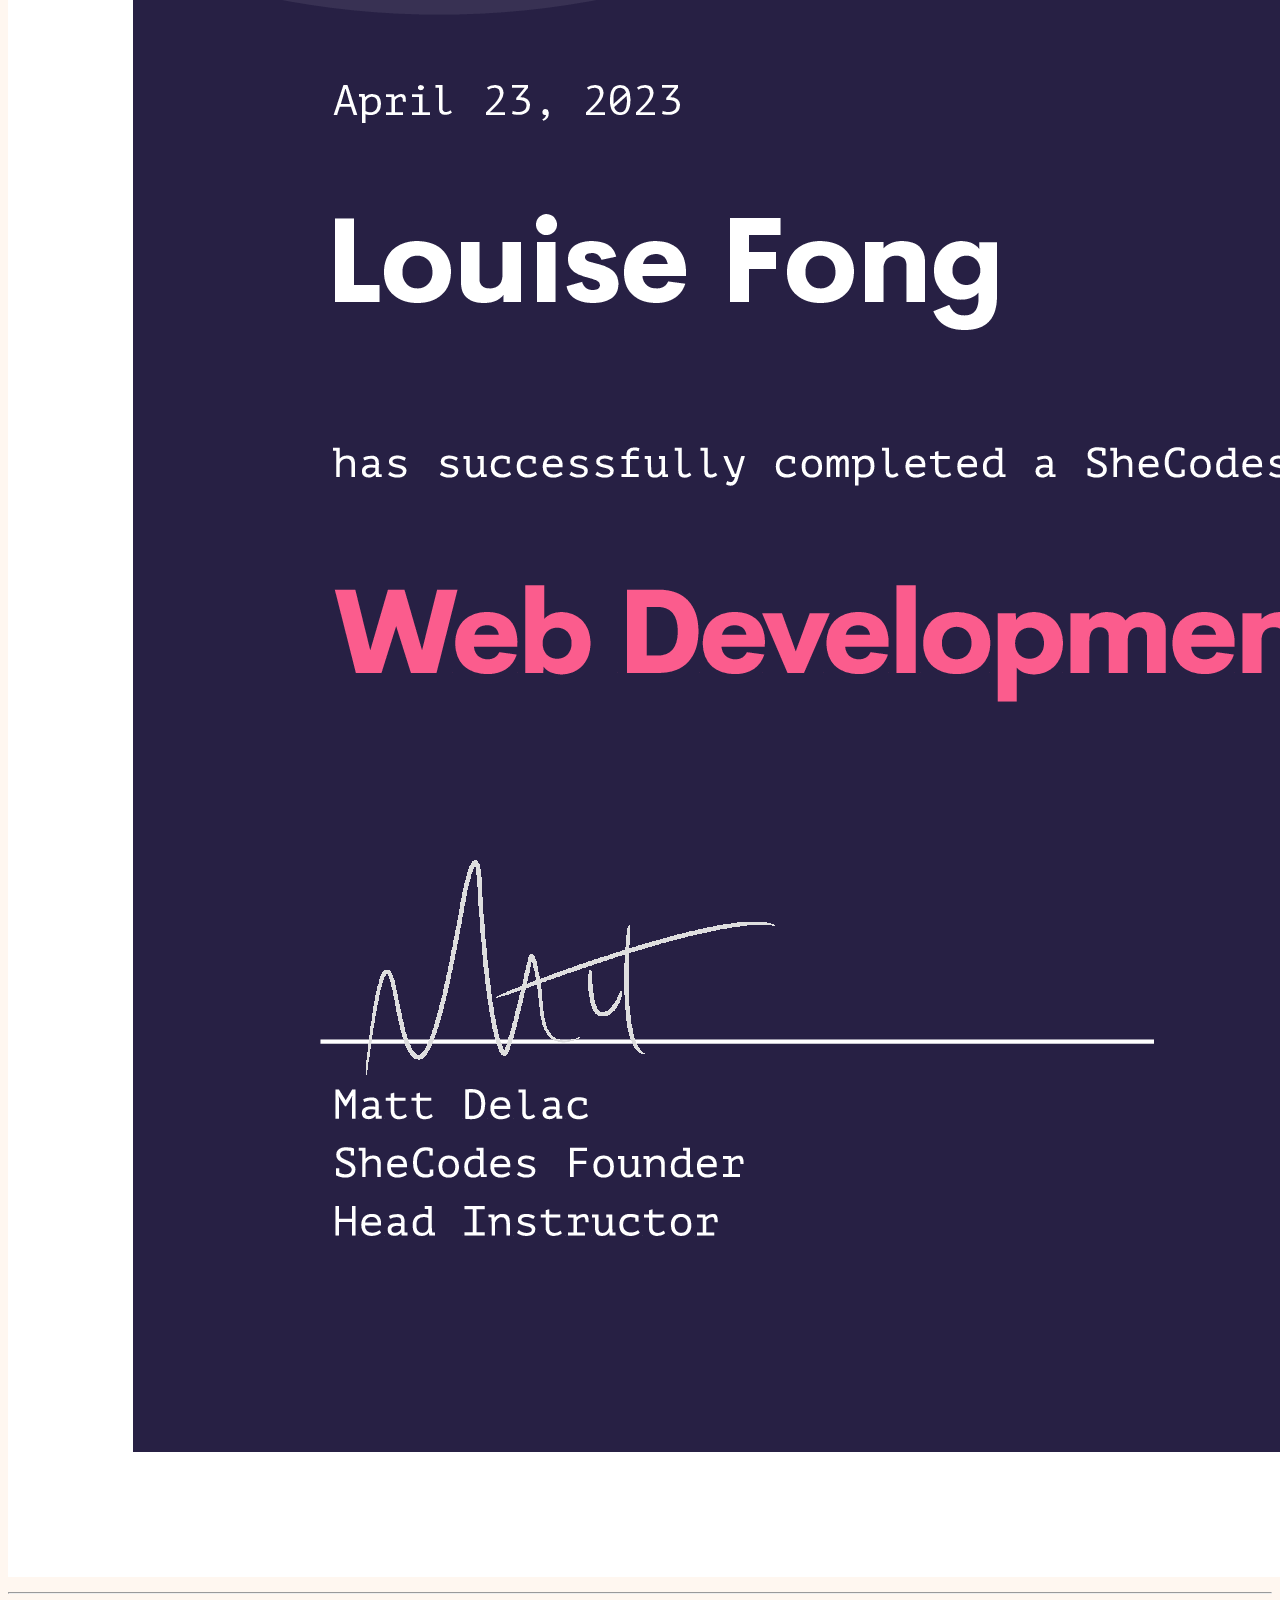
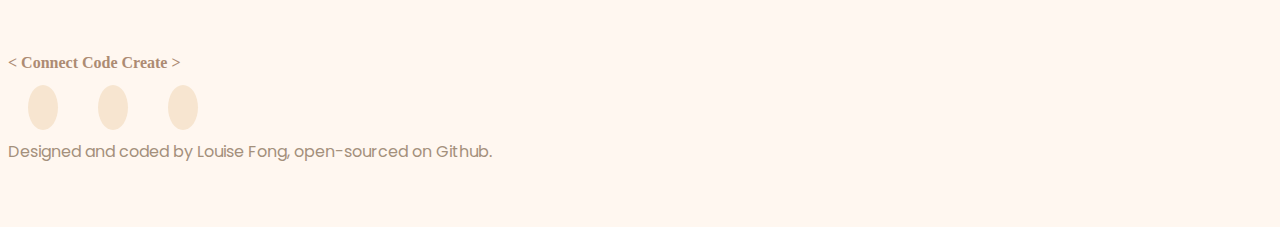
==== commit dcc15caa: "Fixed phone responsiveness" ====
--- a/index.html
+++ b/index.html
@@ -291,24 +291,31 @@
 		<!-- Certifications -->
 		<div class="container-fluid">
 			<h1 class="text-center mt-5 mb-5">&lt; Certifications &gt;</h1>
-			<div class="row mx-5 justify-content-between">
-				<div class="col-sm-4 mb-3">
-					<img
-						class="img-fluid certs"
+			<div class="row justify-content-between">
+				<div class="col-sm-3 mb-3">
+					<img
+						class="img-fluid "
 						src="images/basics-cert.png"
 						alt="SheCodes Basics Certificate"
 					/>
 				</div>
-				<div class="col-sm-4 mb-3">
-					<img
-						class="img-fluid certs"
+				<div class="col-sm-3 mb-3">
+					<img
+						class="img-fluid "
 						src="images/plus-cert.png"
 						alt="SheCodes Plus Certificate"
 					/>
 				</div>
-				<div class="col-sm-4 mb-3">
-					<img
-						class="img-fluid certs"
+				<div class="col-sm-3 mb-3">
+					<img
+						class="img-fluid "
+						src="images/plus-cert.png"
+						alt="SheCodes Plus Certificate"
+					/>
+				</div>
+				<div class="col-sm-3 mb-3">
+					<img
+						class="img-fluid "
 						src="images/plus-cert.png"
 						alt="SheCodes Plus Certificate"
 					/>
--- a/styles/portfolio.css
+++ b/styles/portfolio.css
@@ -248,36 +248,7 @@
 	color: var(--branding-color);
 }
 
-/* Media queries */
-
-@media (max-width: 992px) {
-	h1 {
-		font-size: 44px;
-		line-height: 1.5;
-	}
-
-	h2 {
-		font-size: 44px;
-	}
-
-	h4 {
-		font: 26px;
-	}
-
-	.main-hero {
-		padding: 80px 20px;
-	}
-
-	.content {
-		text-align: center;
-		padding: 0;
-	}
-
-
-	nav a {
-		font-size: 14px;
-	}
-}
+
 
 /* Responsiveness for phone */
 
@@ -294,7 +265,9 @@
 		font-size: 25px;
 	}
 
-
+	.overlay-text a {
+		font-size: 16px;
+	}
 
 	
 }
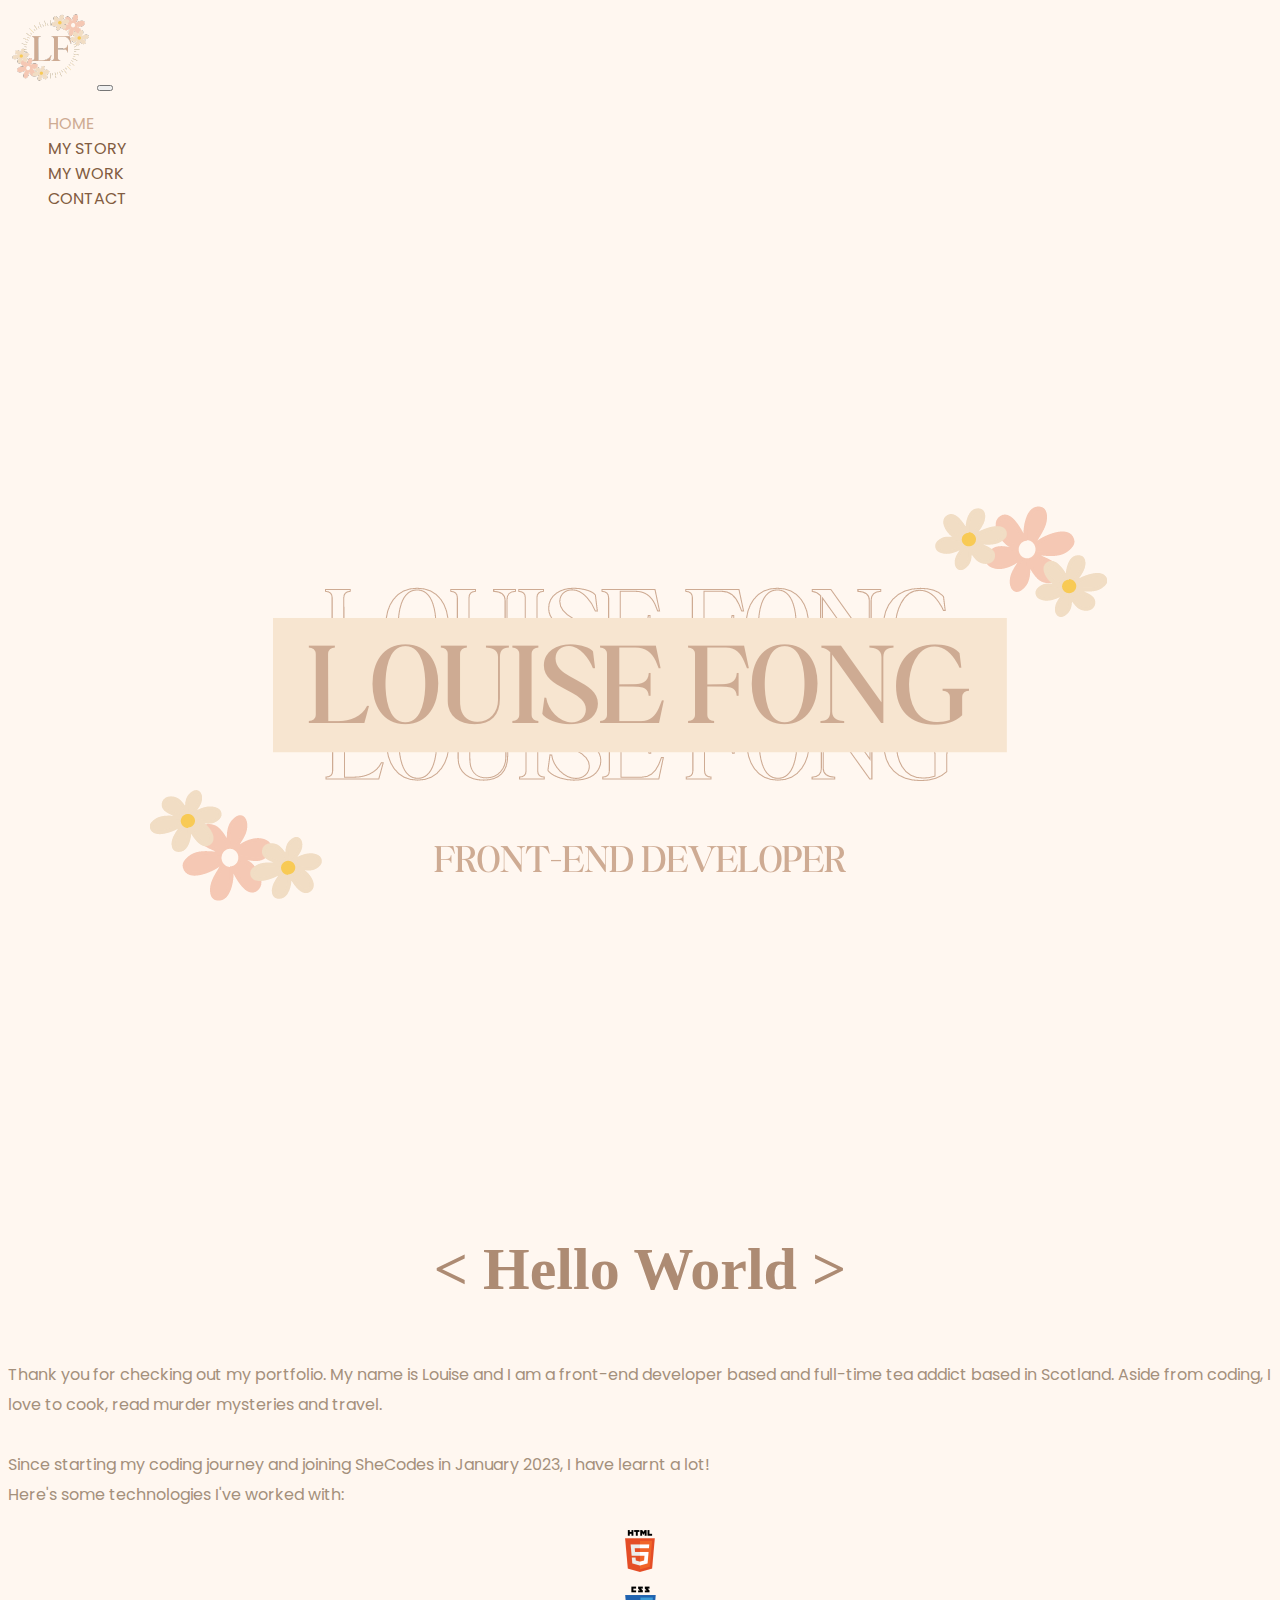
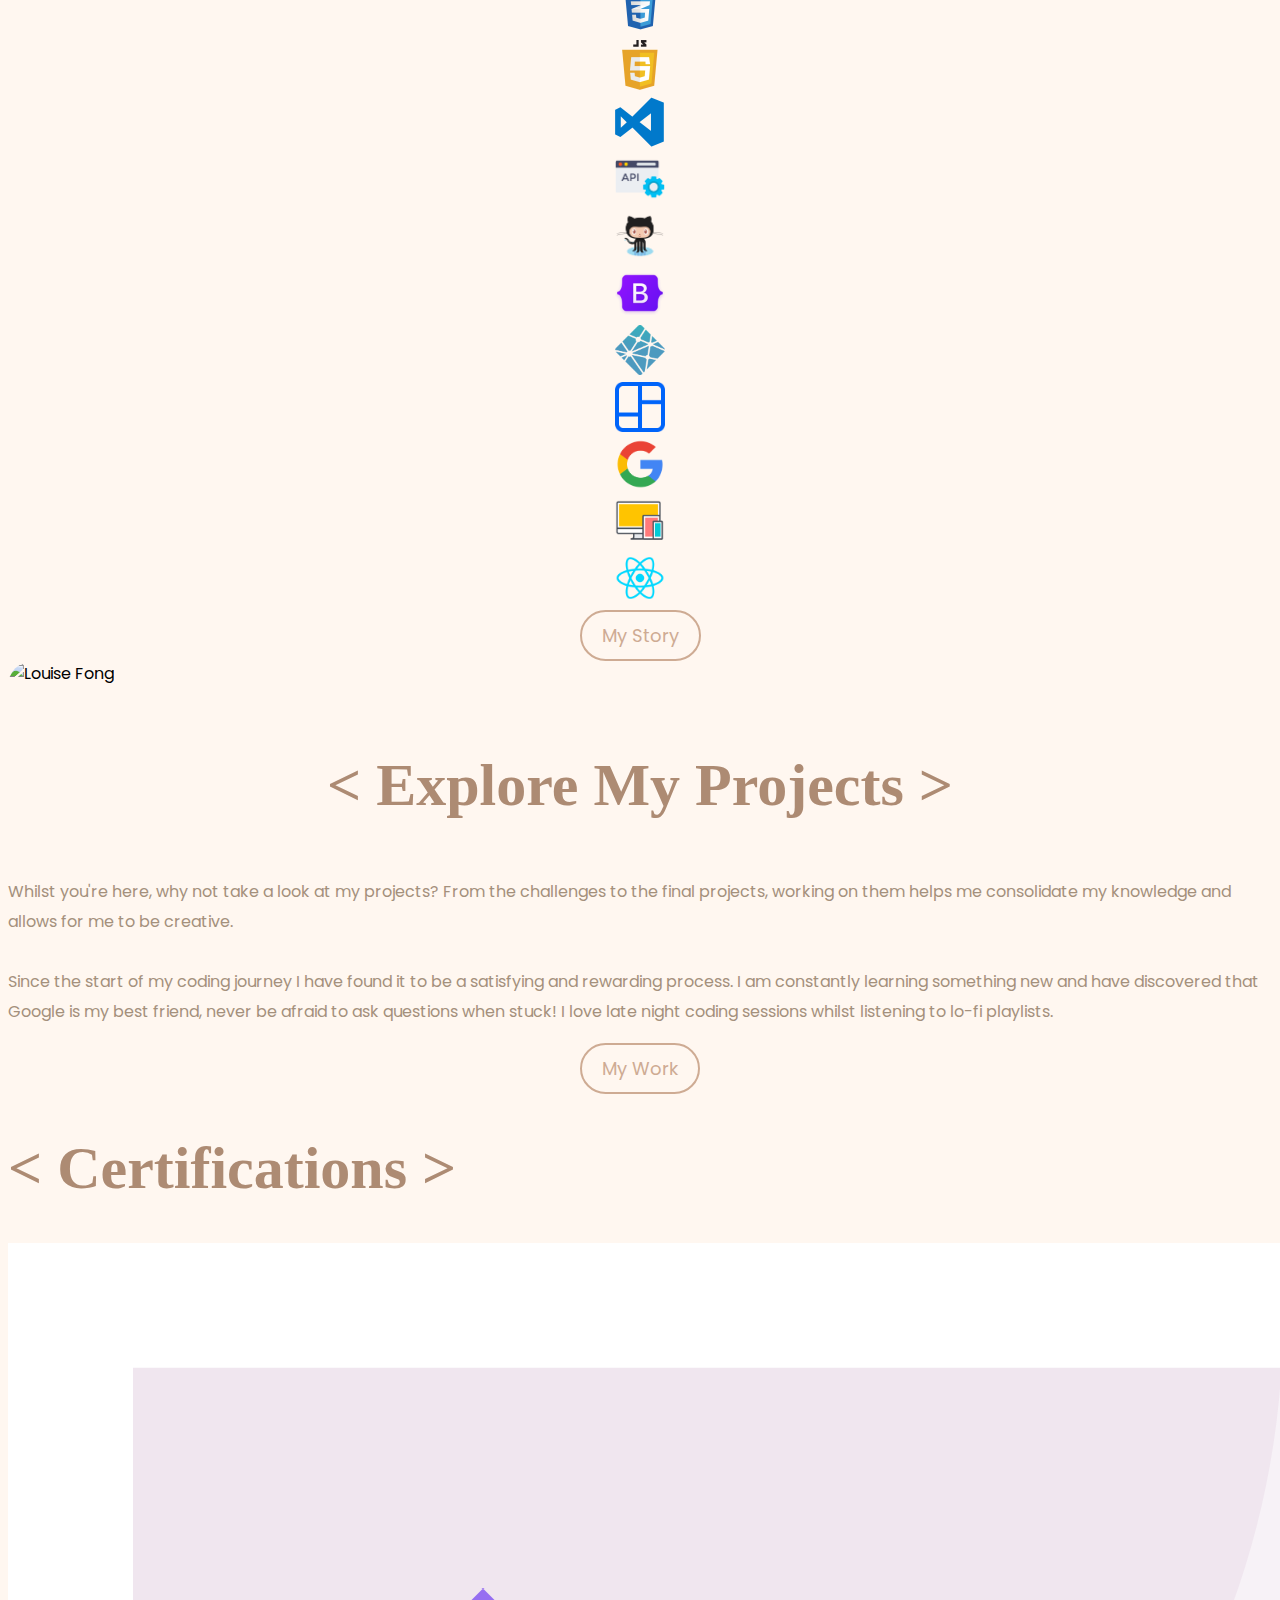
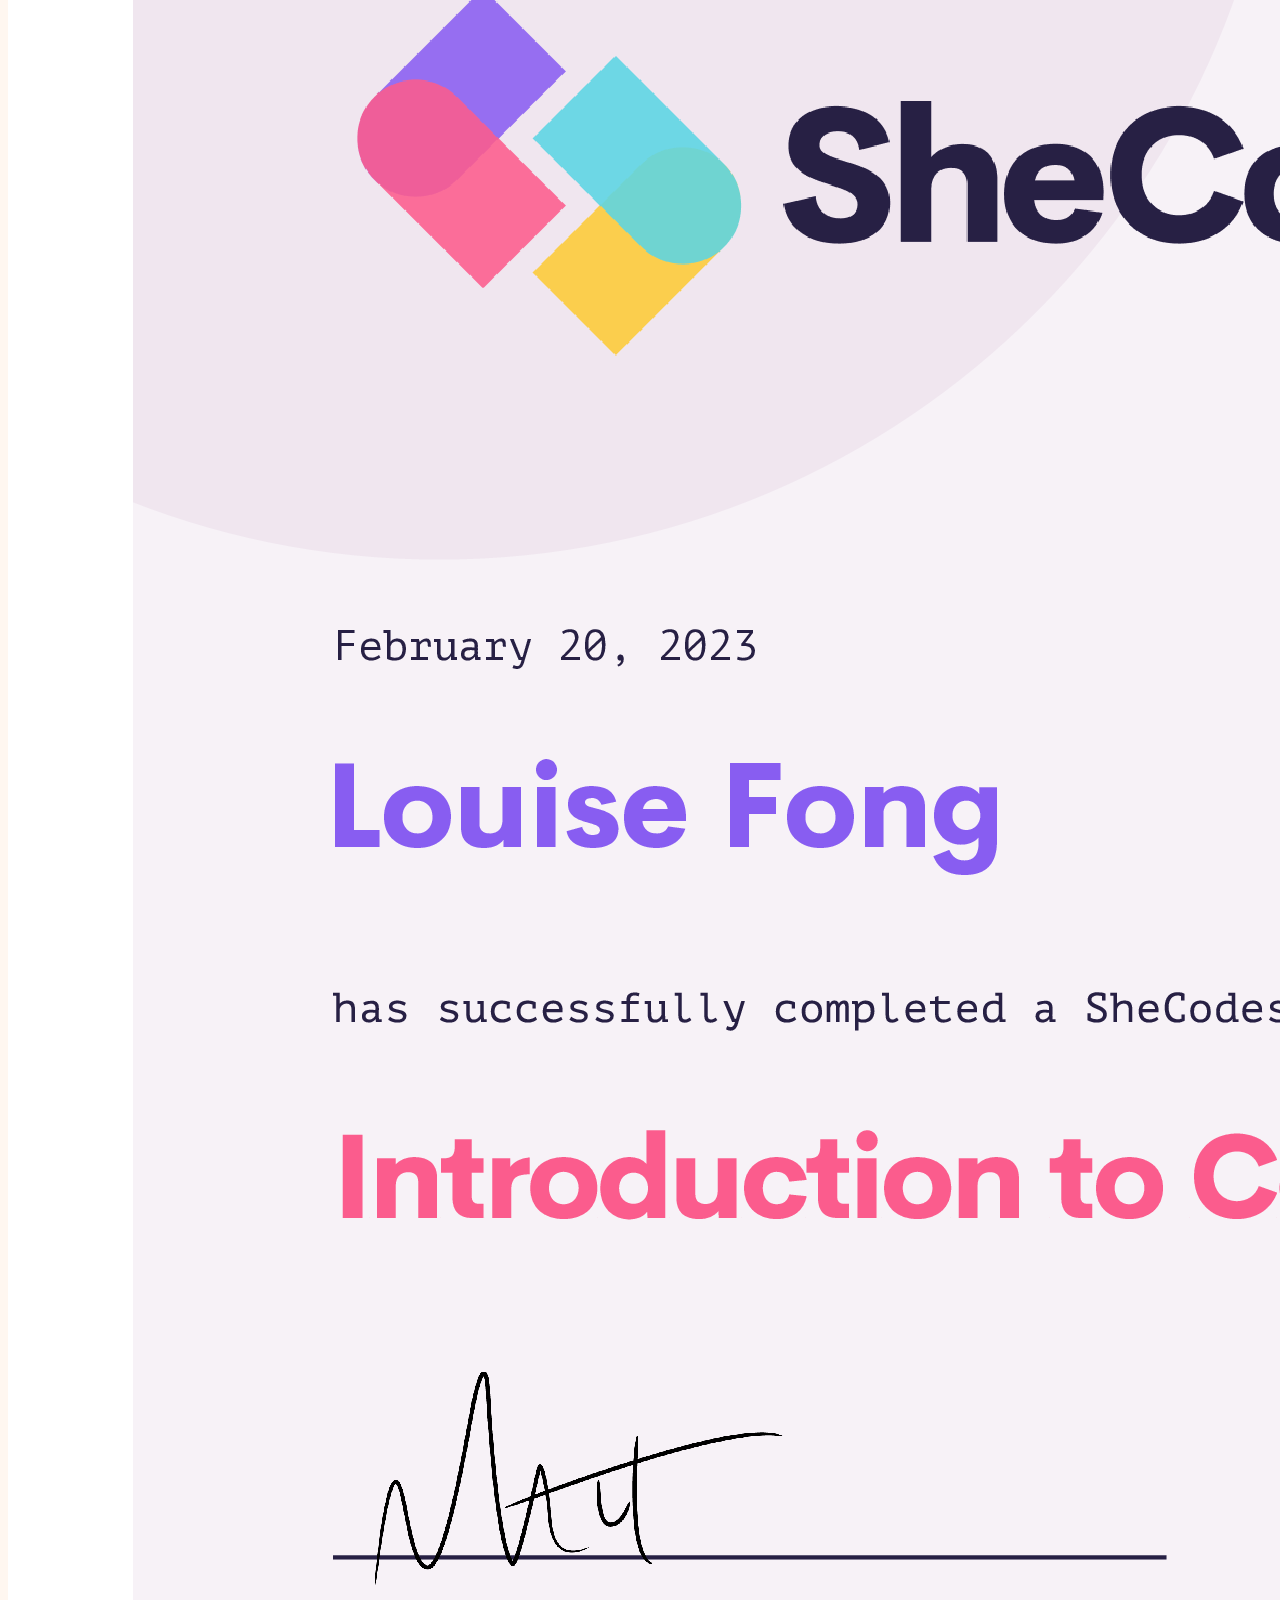
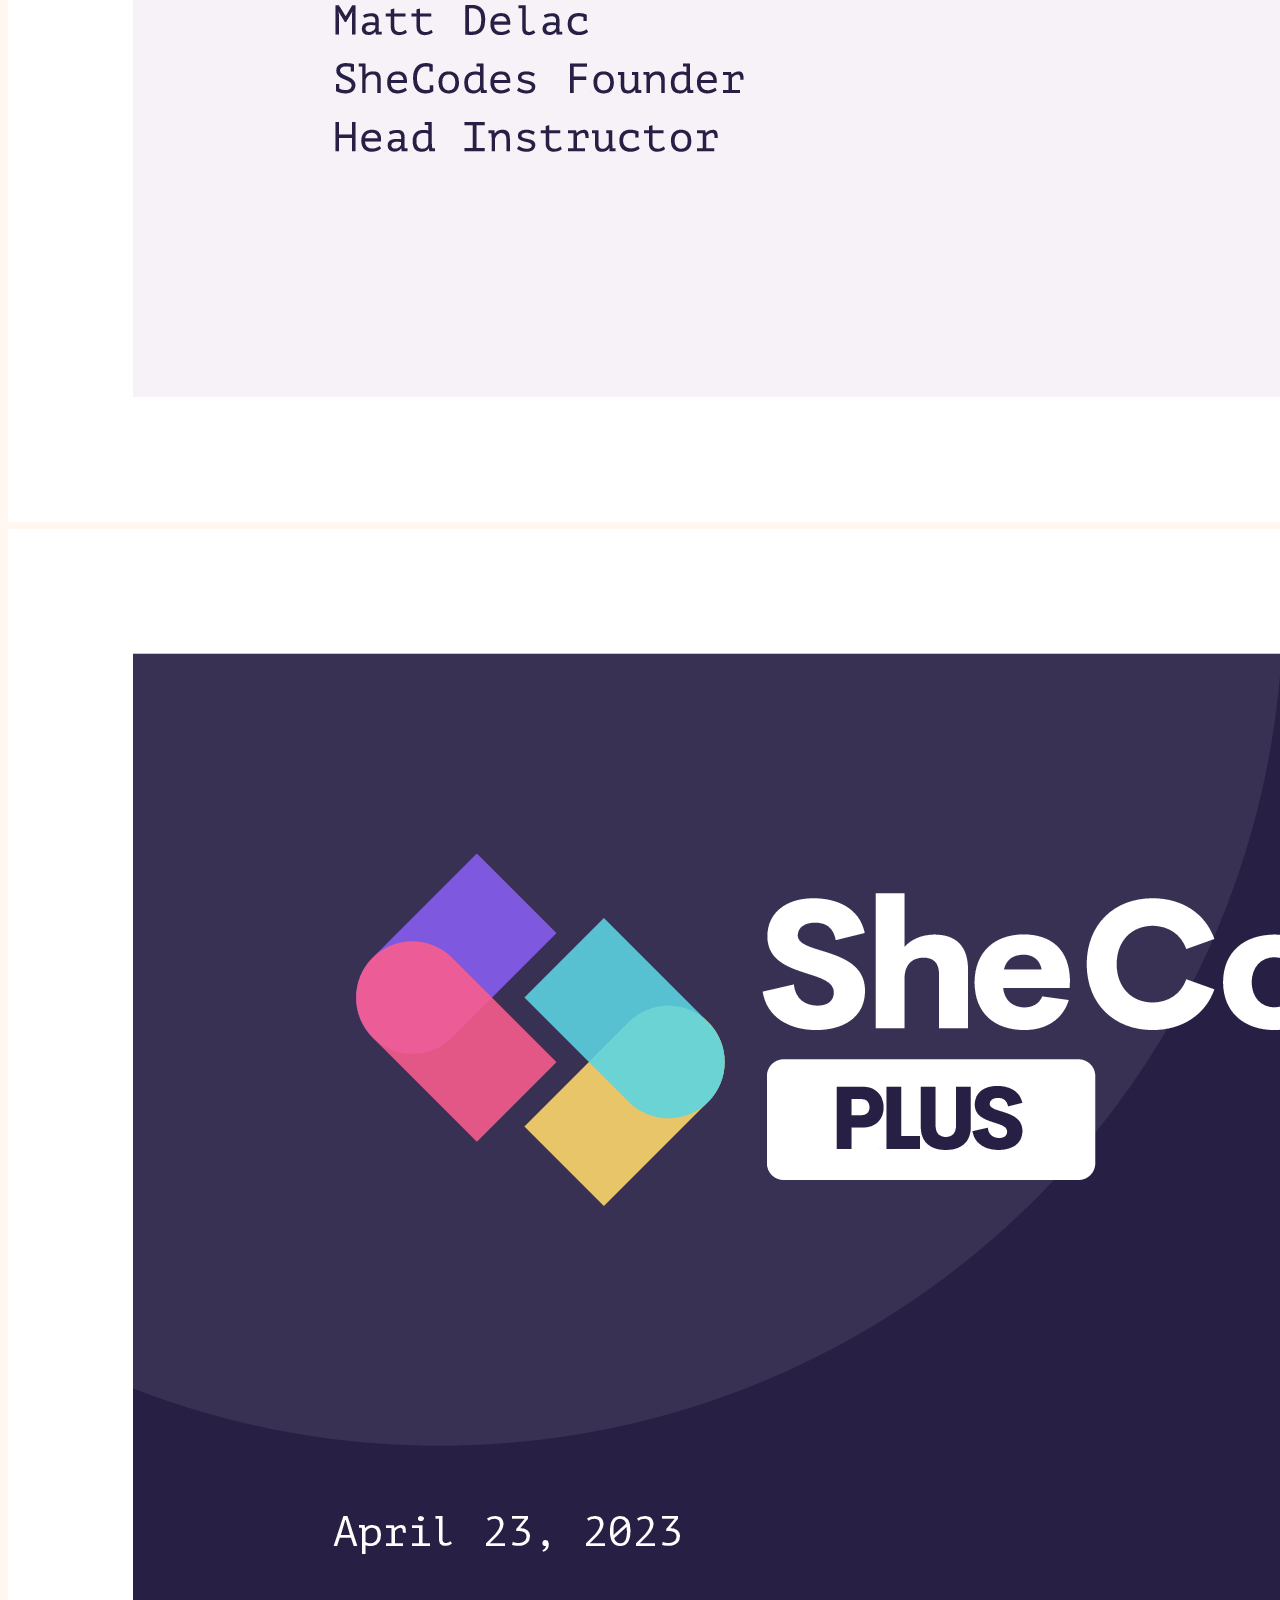
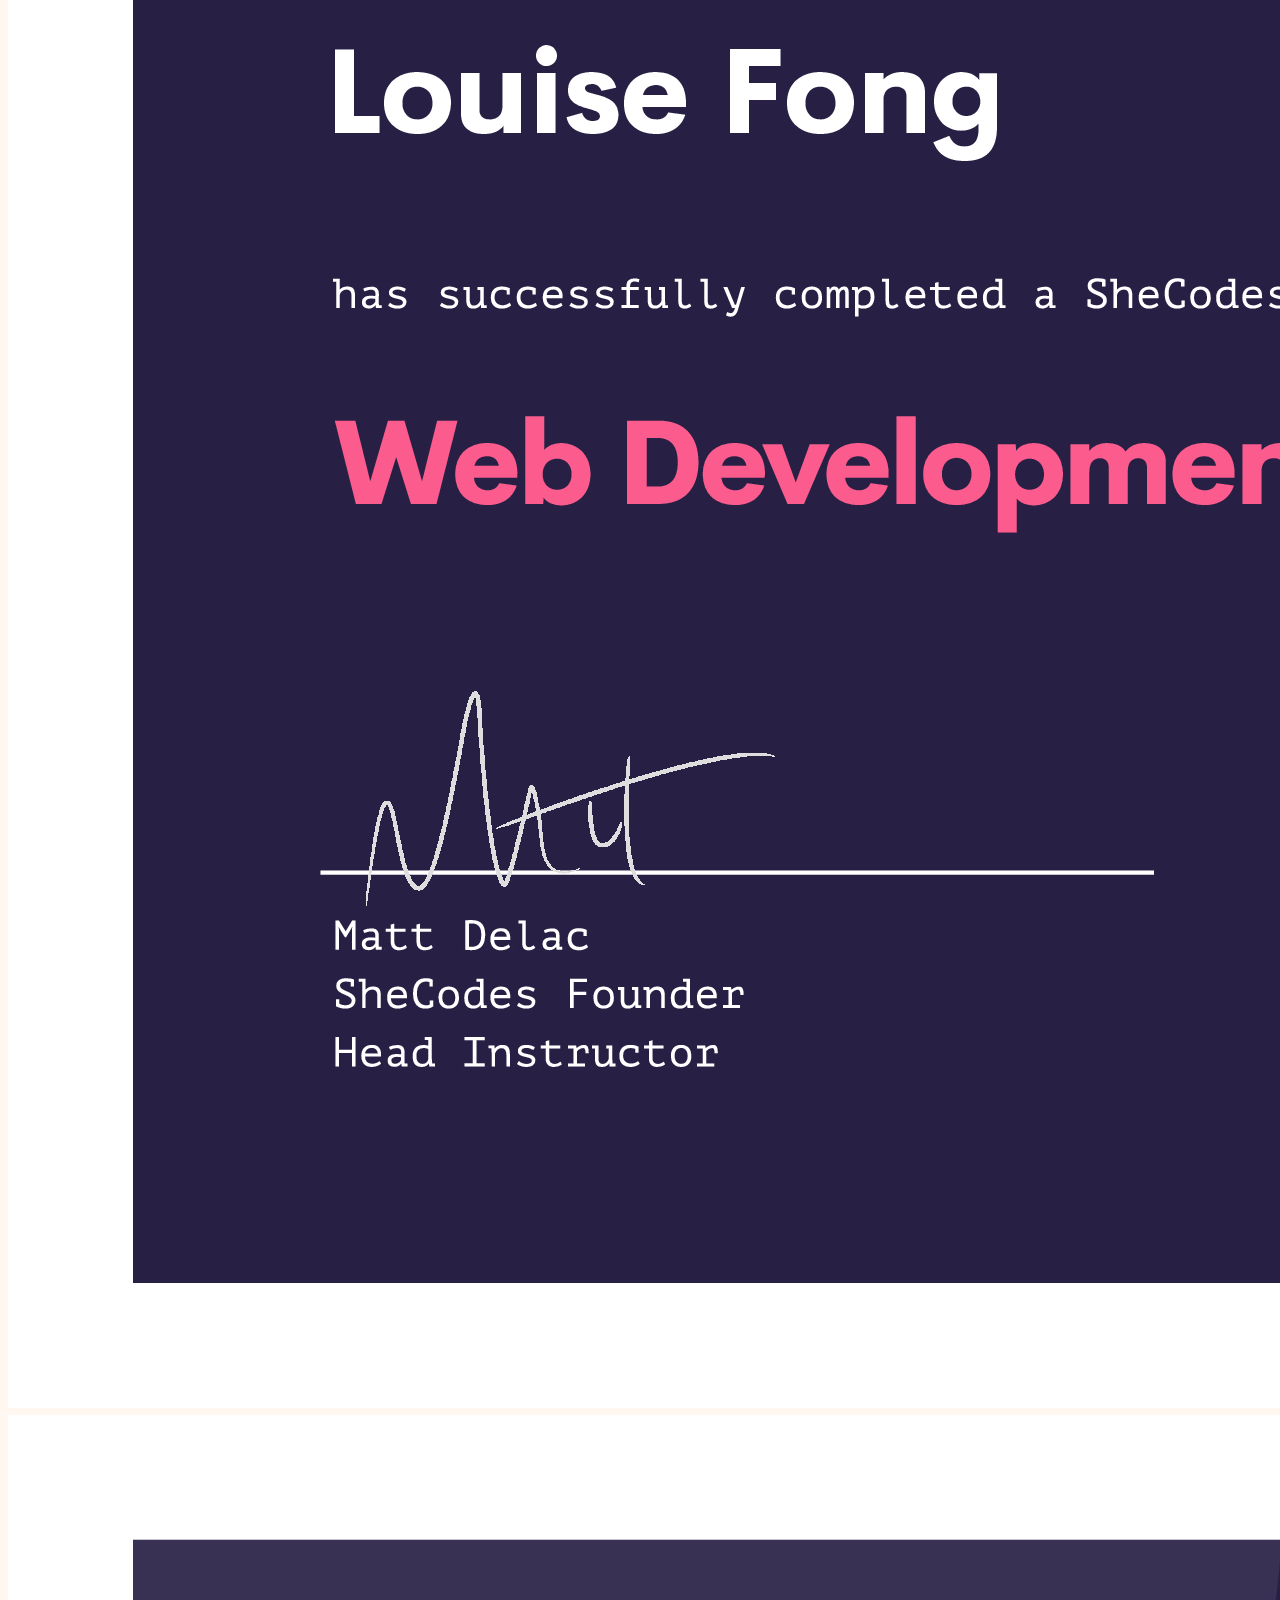
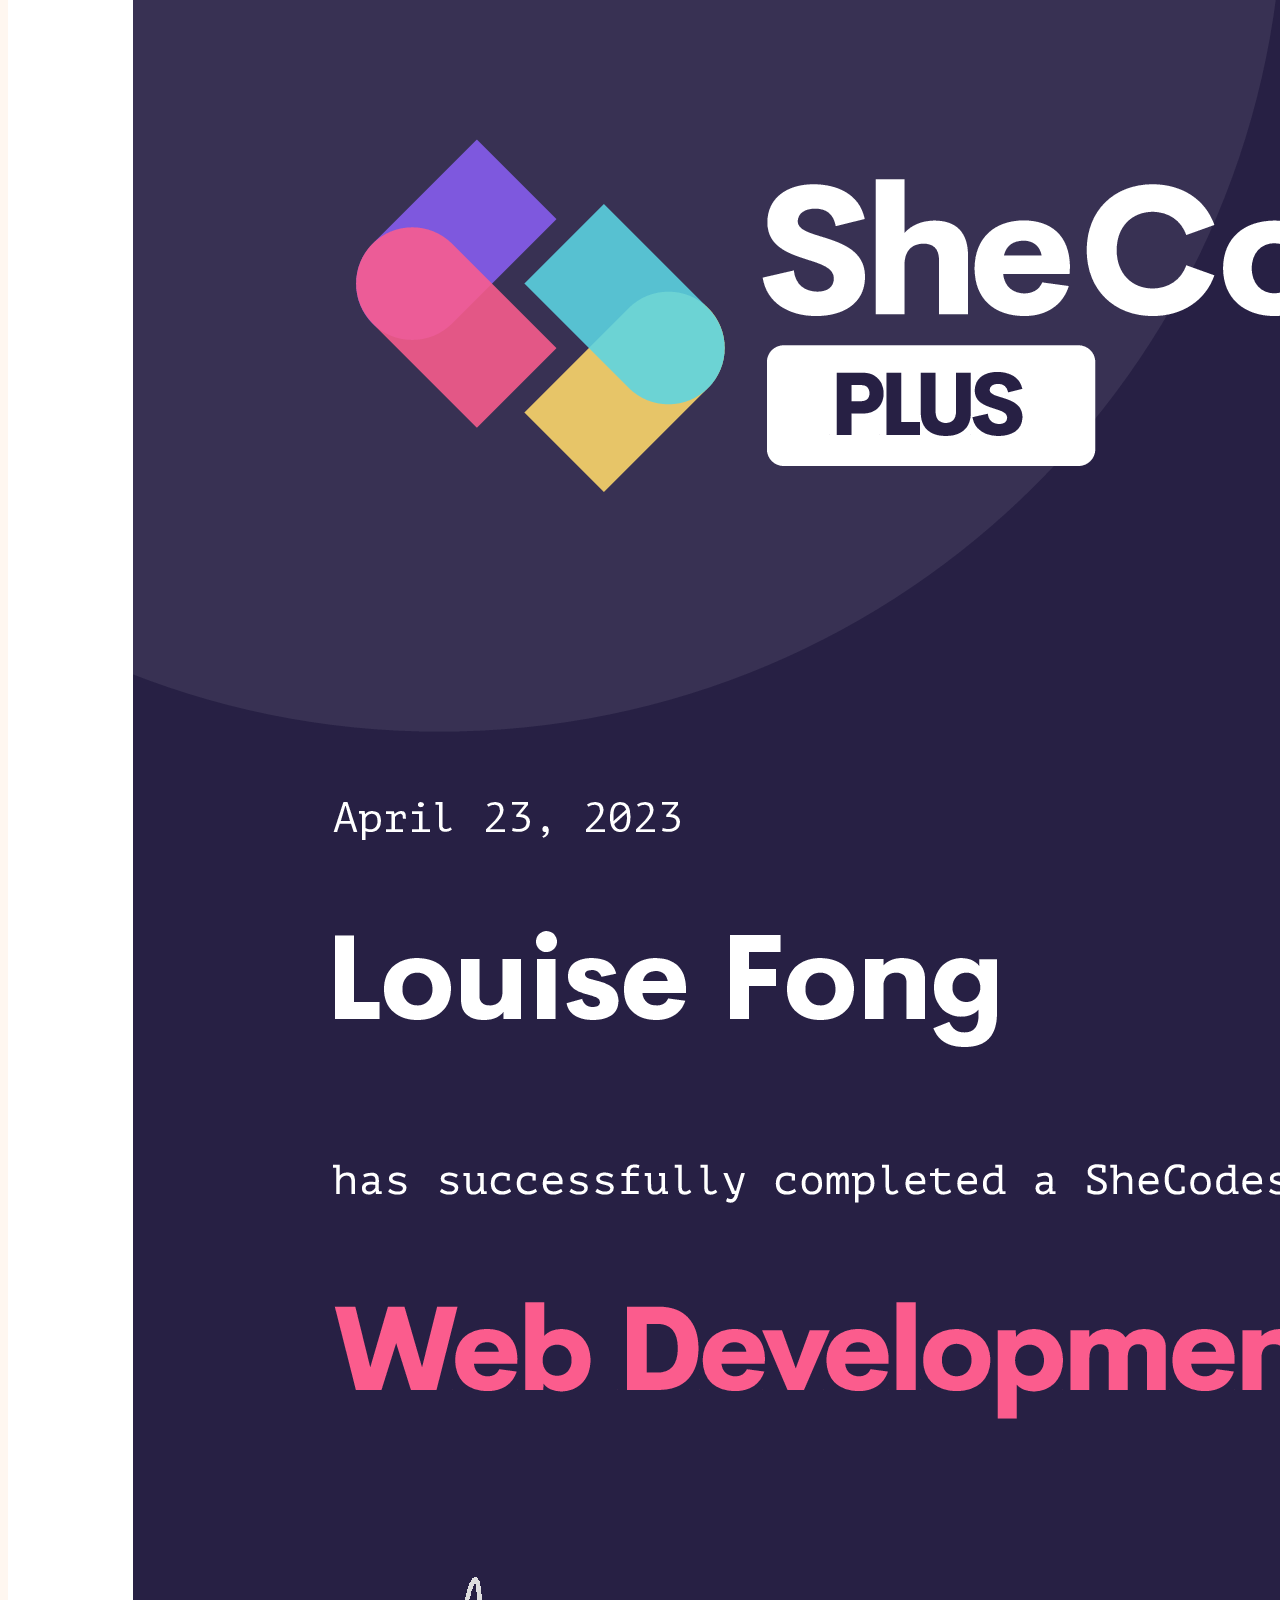
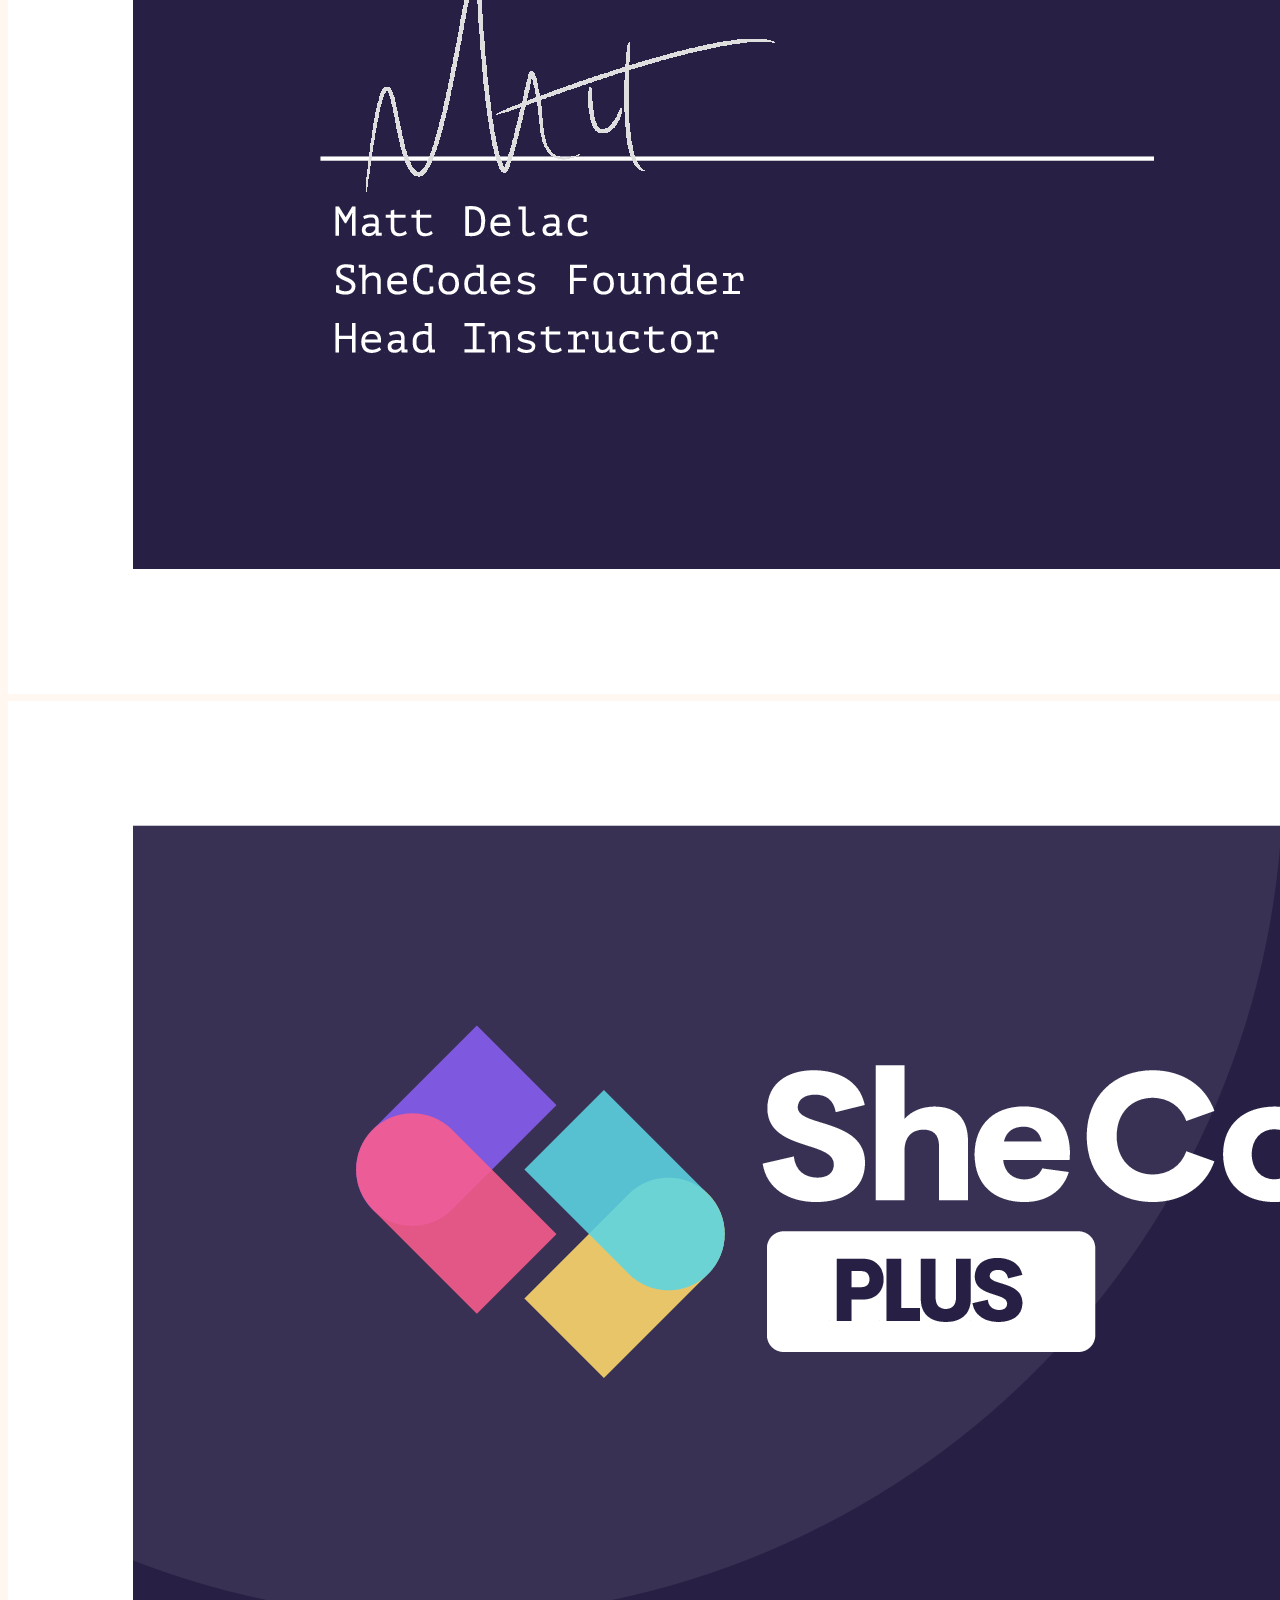
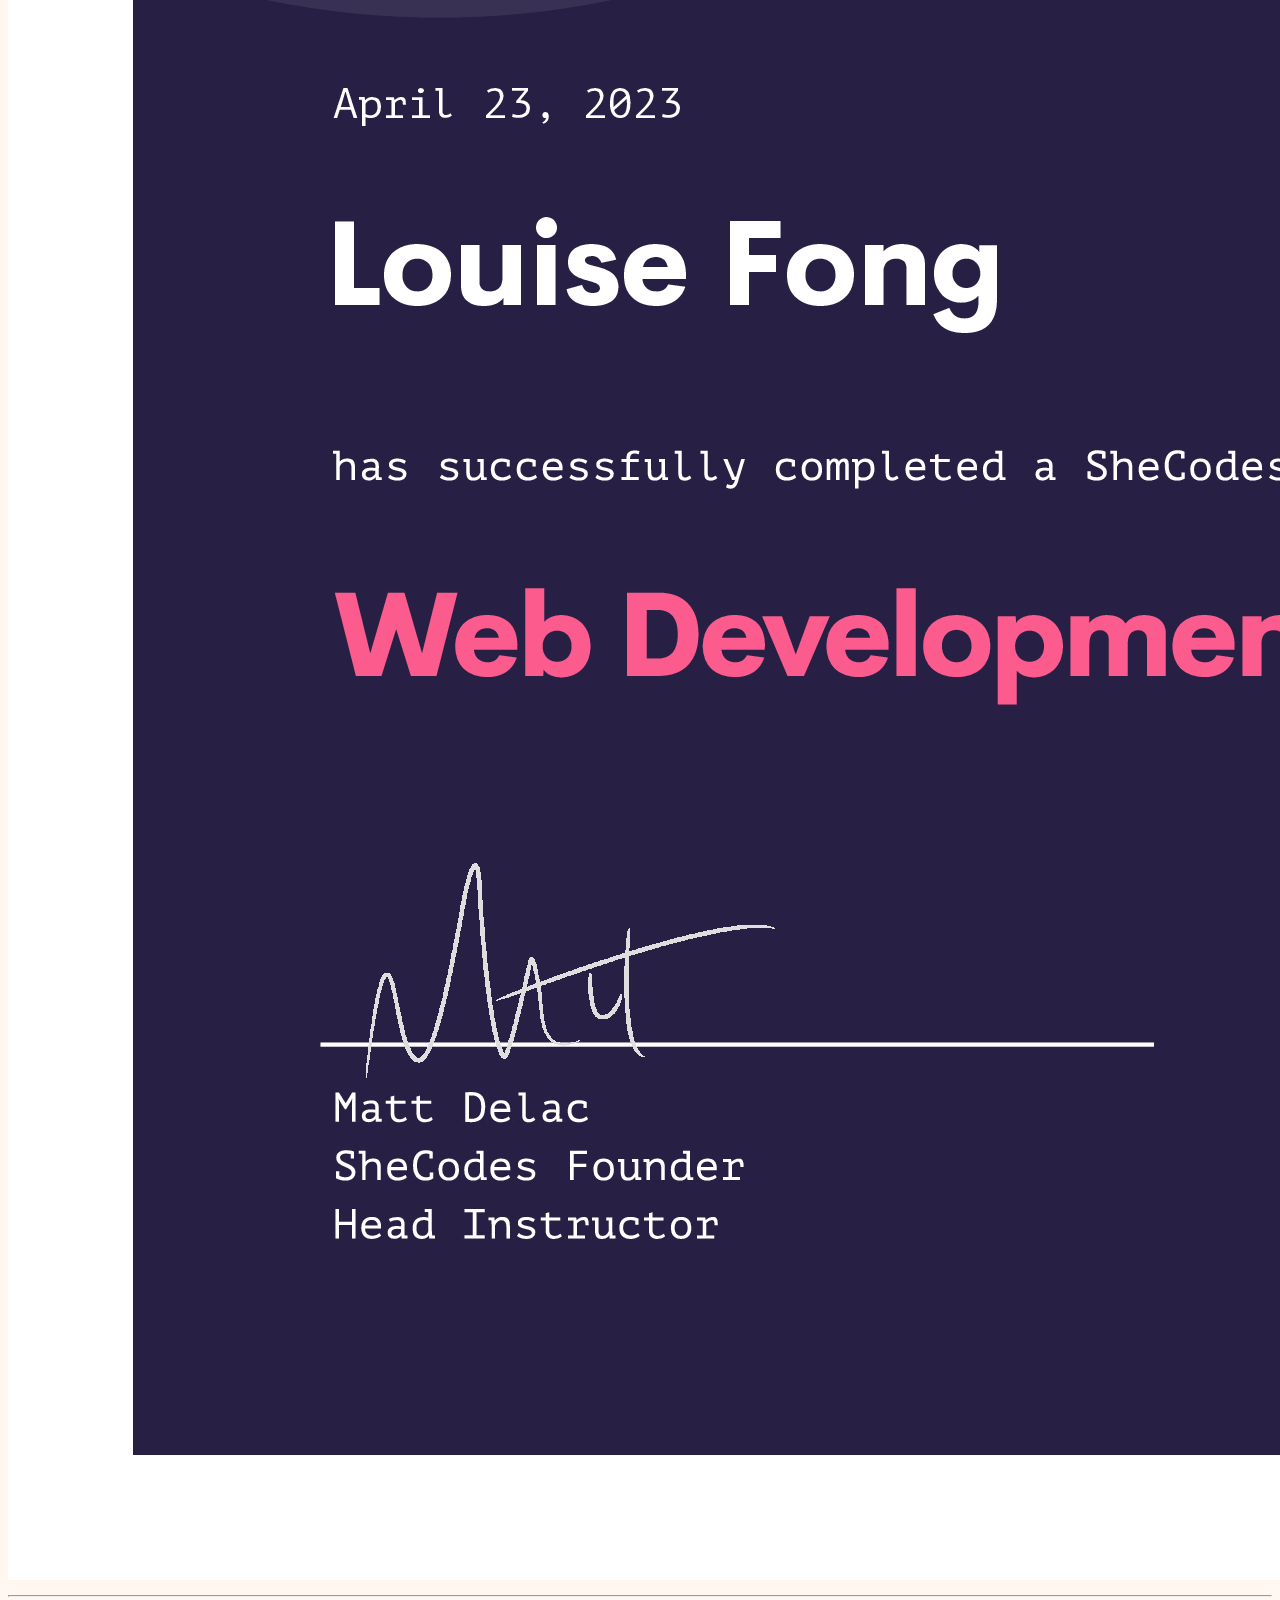
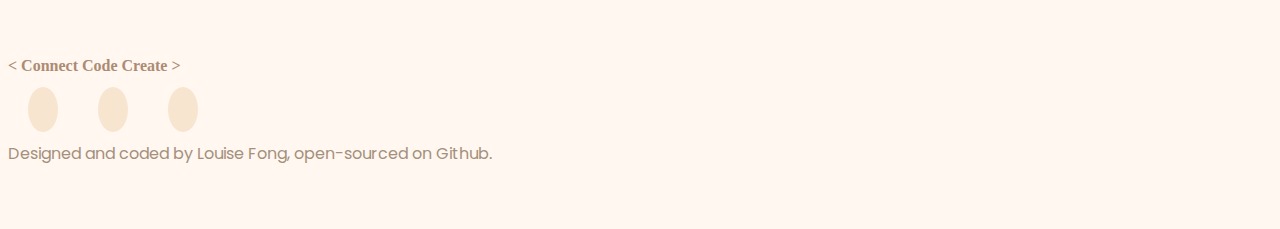
==== commit 69525563: "Fixed responsiveness issue" ====
--- a/index.html
+++ b/index.html
@@ -55,10 +55,9 @@
 					title="Homepage"
 				>
 					<img
-						src="images/logo.png"
+						src="images/logo2.png"
 						alt="Louise Fong Logo"
 						class="img-fluid logo"
-						width="100px"
 					/>
 				</a>
 				<button
@@ -116,9 +115,9 @@
 		</nav>
 
 		<!-- Hero -->
-		<div class="hero container-fluid">
+		<div class="hero container-fluid p-0">
 			<img
-				class="img-fluid"
+				class="img-fluid lf-hero"
 				src="images/lf-hero.png"
 				alt="Louise Fong Logo"
 			/>
@@ -294,28 +293,28 @@
 			<div class="row justify-content-between">
 				<div class="col-sm-3 mb-3">
 					<img
-						class="img-fluid "
+						class="img-fluid"
 						src="images/basics-cert.png"
 						alt="SheCodes Basics Certificate"
 					/>
 				</div>
 				<div class="col-sm-3 mb-3">
 					<img
-						class="img-fluid "
+						class="img-fluid"
 						src="images/plus-cert.png"
 						alt="SheCodes Plus Certificate"
 					/>
 				</div>
 				<div class="col-sm-3 mb-3">
 					<img
-						class="img-fluid "
+						class="img-fluid"
 						src="images/plus-cert.png"
 						alt="SheCodes Plus Certificate"
 					/>
 				</div>
 				<div class="col-sm-3 mb-3">
 					<img
-						class="img-fluid "
+						class="img-fluid"
 						src="images/plus-cert.png"
 						alt="SheCodes Plus Certificate"
 					/>
--- a/styles/portfolio.css
+++ b/styles/portfolio.css
@@ -62,9 +62,7 @@
 }
 
 .logo {
-	position: relative;
-	left: 30px;
-	max-width: 80px;
+	
 }
 
 .content-container {
@@ -164,7 +162,6 @@
 .right-rounded {
 	border-top-right-radius: 450px;
 	position: relative;
-	
 }
 
 .left-rounded {
@@ -174,6 +171,10 @@
 
 .navbar {
 	background: var(--background-color) !important;
+}
+
+.navbar-brand {
+	margin: 0px !important;
 }
 
 .nav-link {
@@ -248,8 +249,6 @@
 	color: var(--branding-color);
 }
 
-
-
 /* Responsiveness for phone */
 
 @media (max-width: 576px) {
@@ -265,9 +264,13 @@
 		font-size: 25px;
 	}
 
-	.overlay-text a {
-		font-size: 16px;
-	}
+	.lf-hero {
+		margin-top: 100px;
+		max-width: 110%;
+	}
+
+
+	
 
 	
 }
@@ -277,7 +280,7 @@
 @media (min-width: 576px) and (max-width: 768px) {
 	.overlay-text a {
 		font-size: 13px;
-		white-space:normal;
+		
 	}
 
 	.project-title {
@@ -289,12 +292,13 @@
 	}
 }
 
-
 /* Responsiveness for M - L screens */
 
-@media (min-width: 768px) {
+@media (min-width: 768px) and (max-width: 992px) {
 	.overlay-text a {
 		font-size: 16px;
-		white-space: normal;
-	}
-}+		
+	}
+}
+
+/* >992px overlay a 
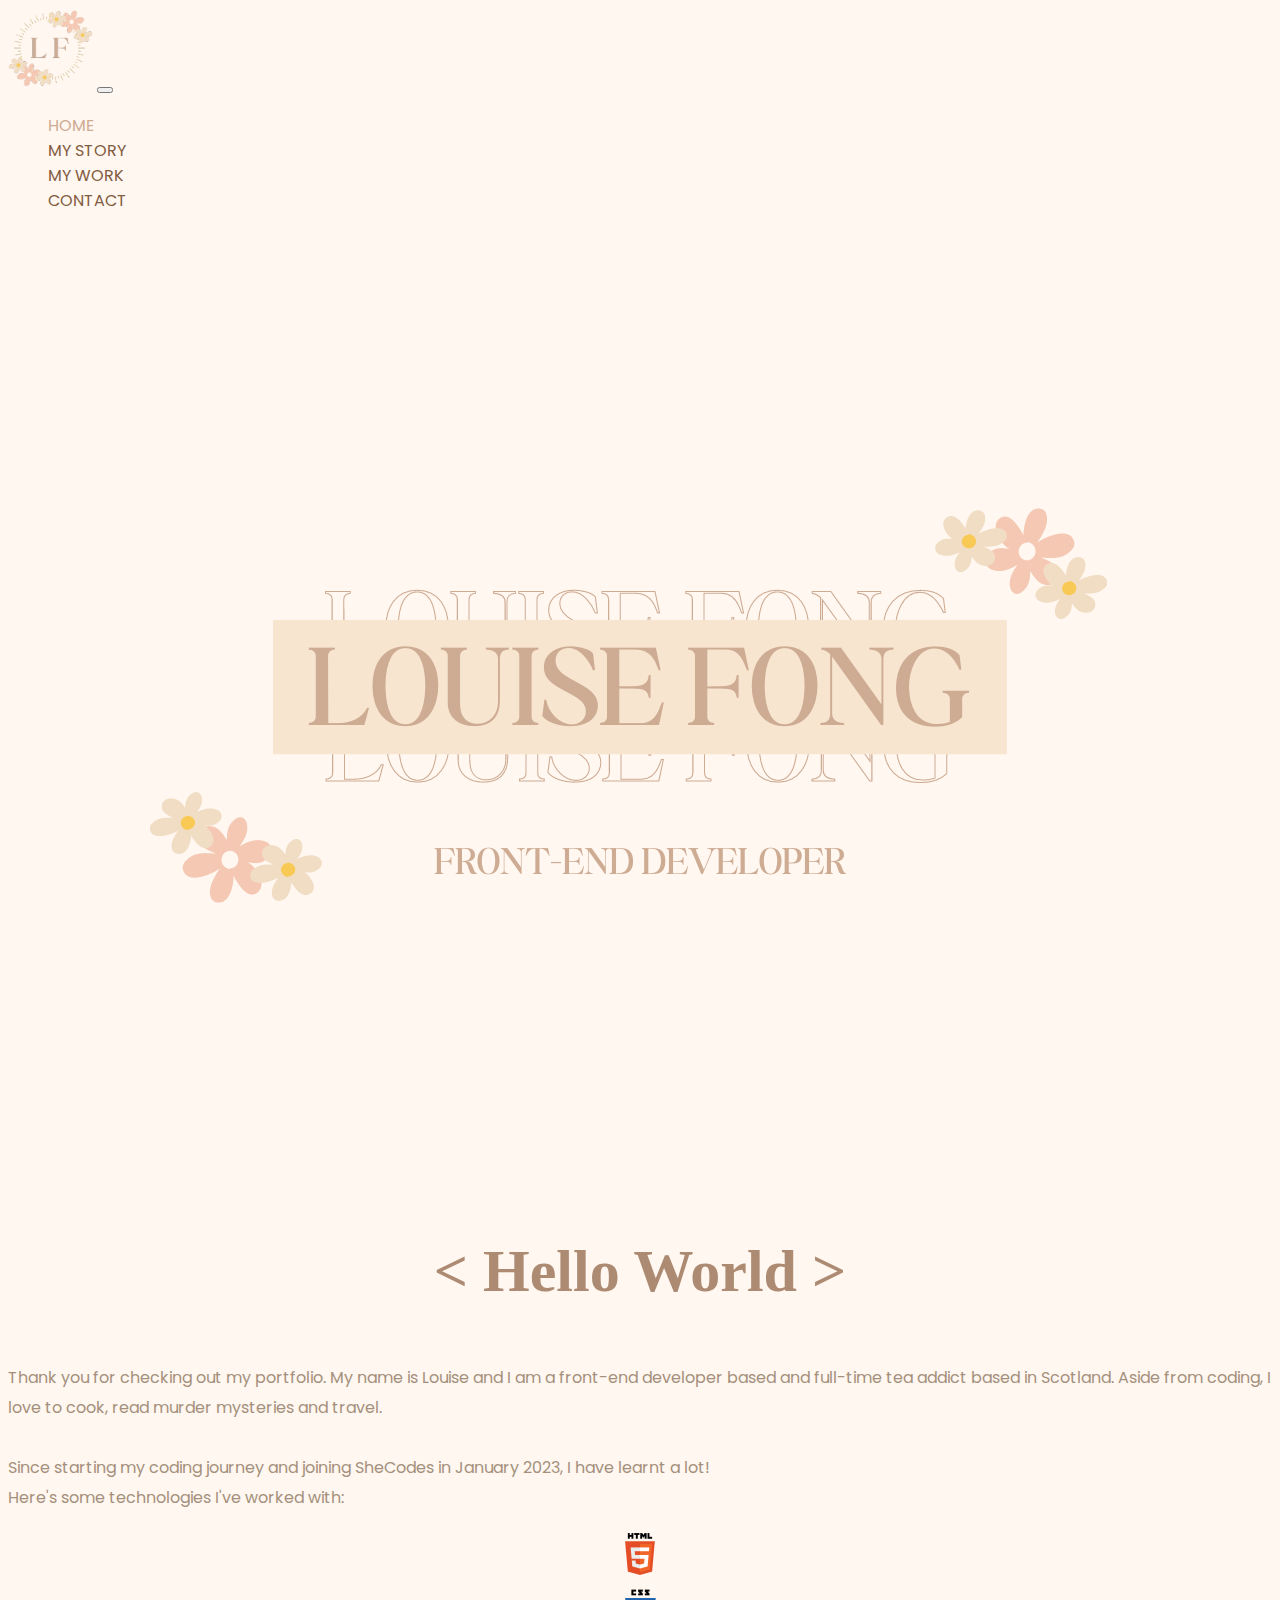
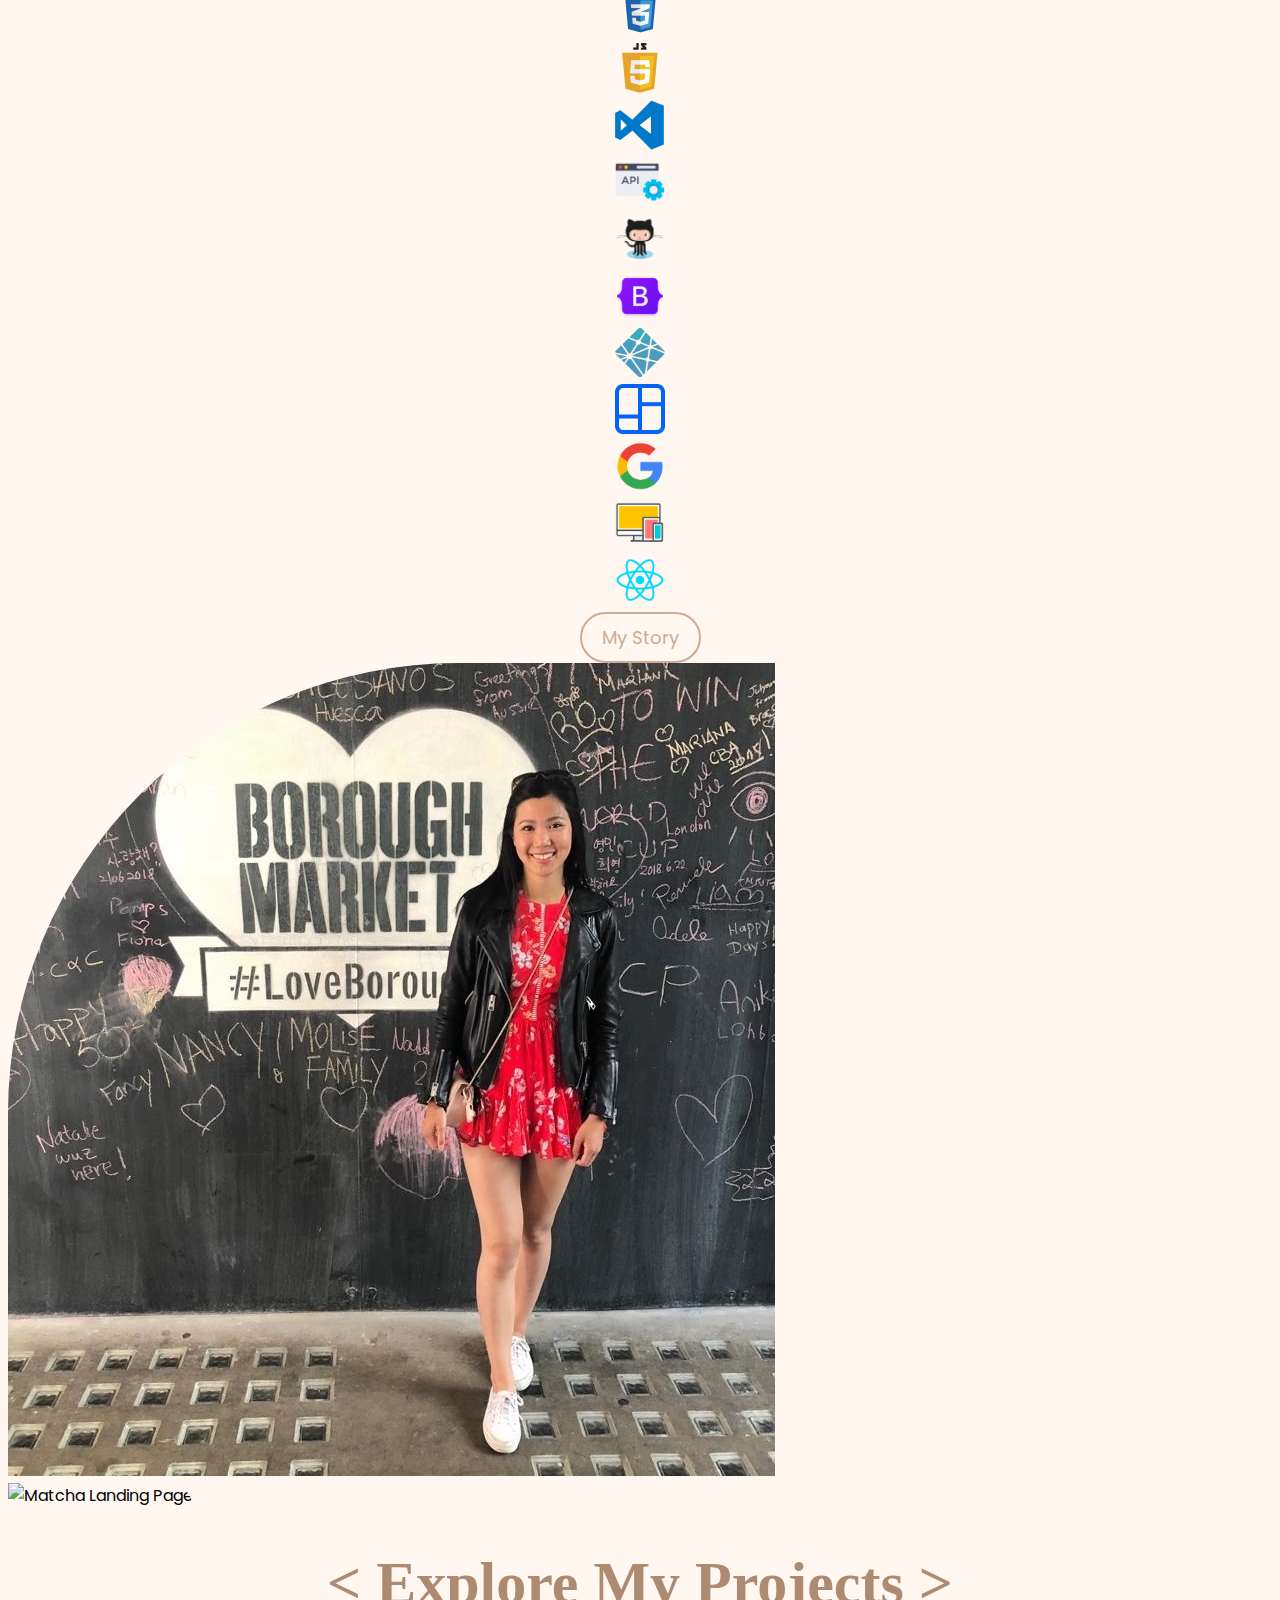
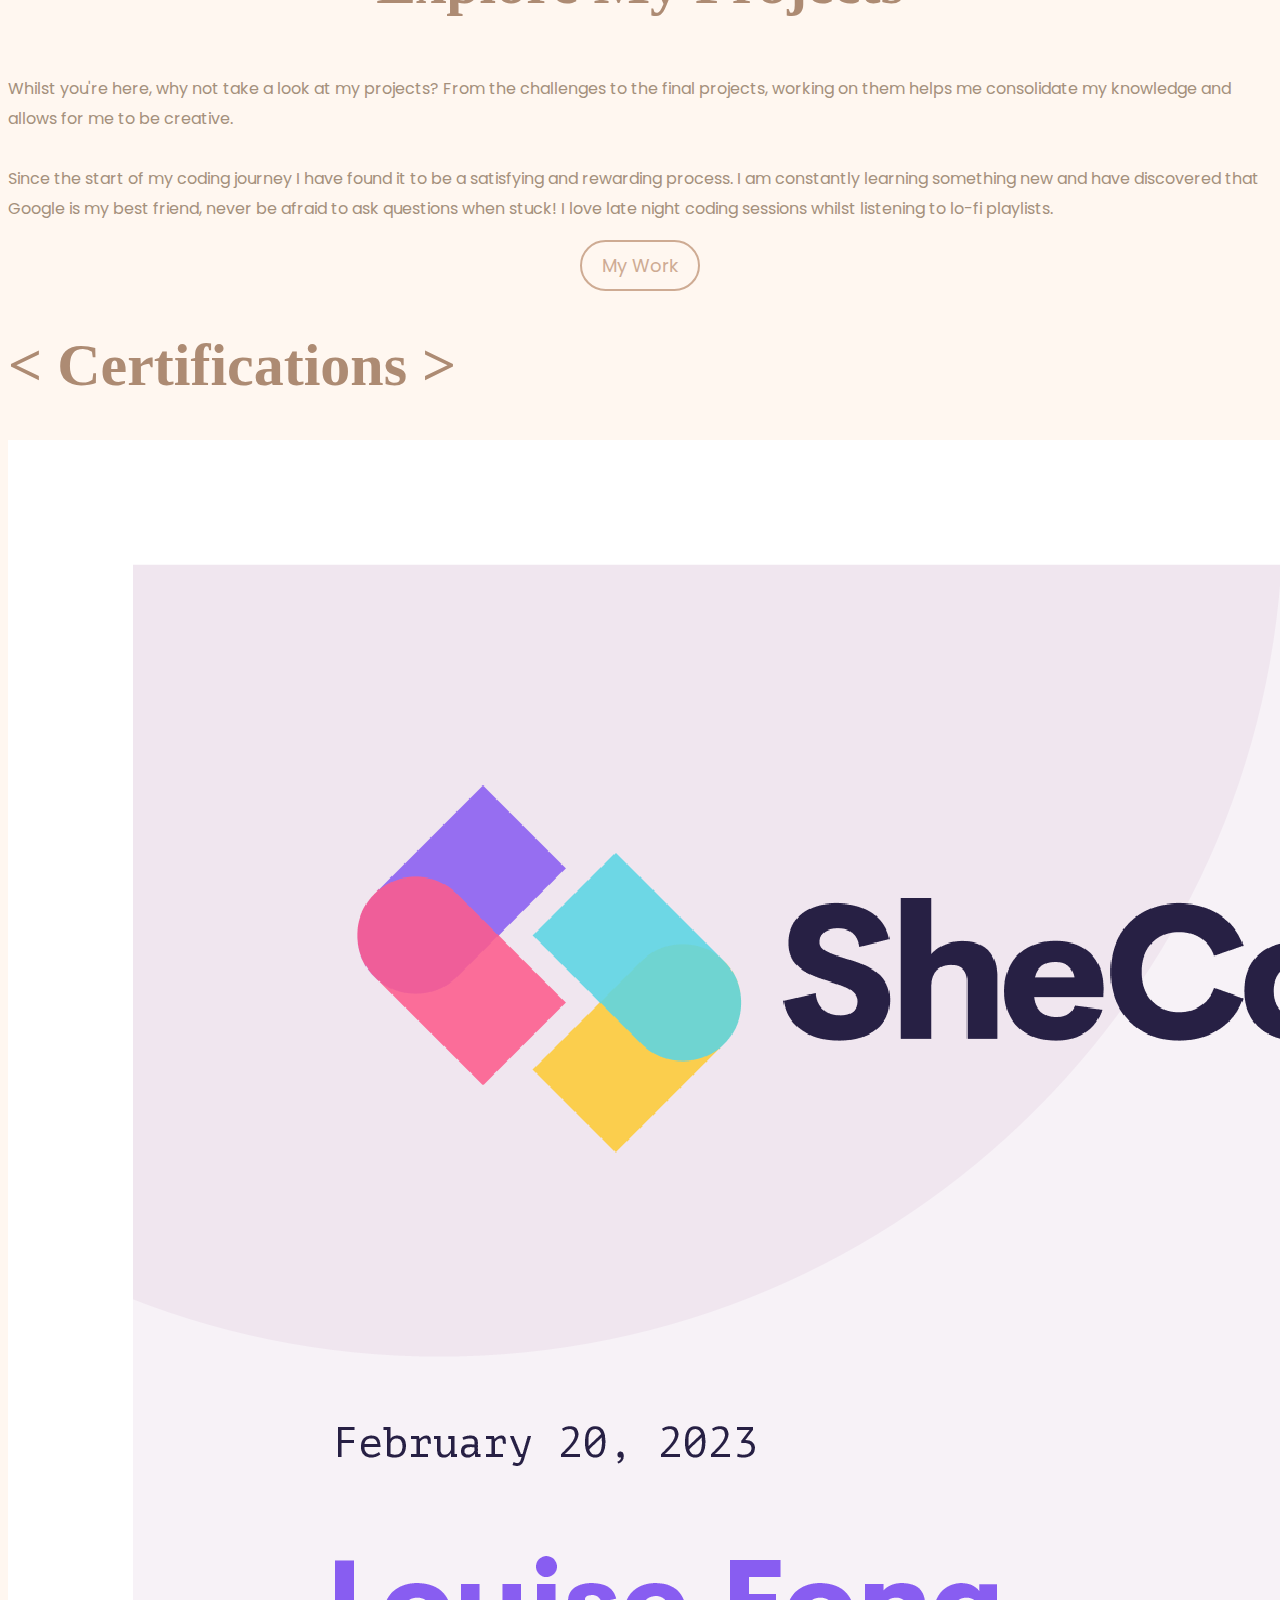
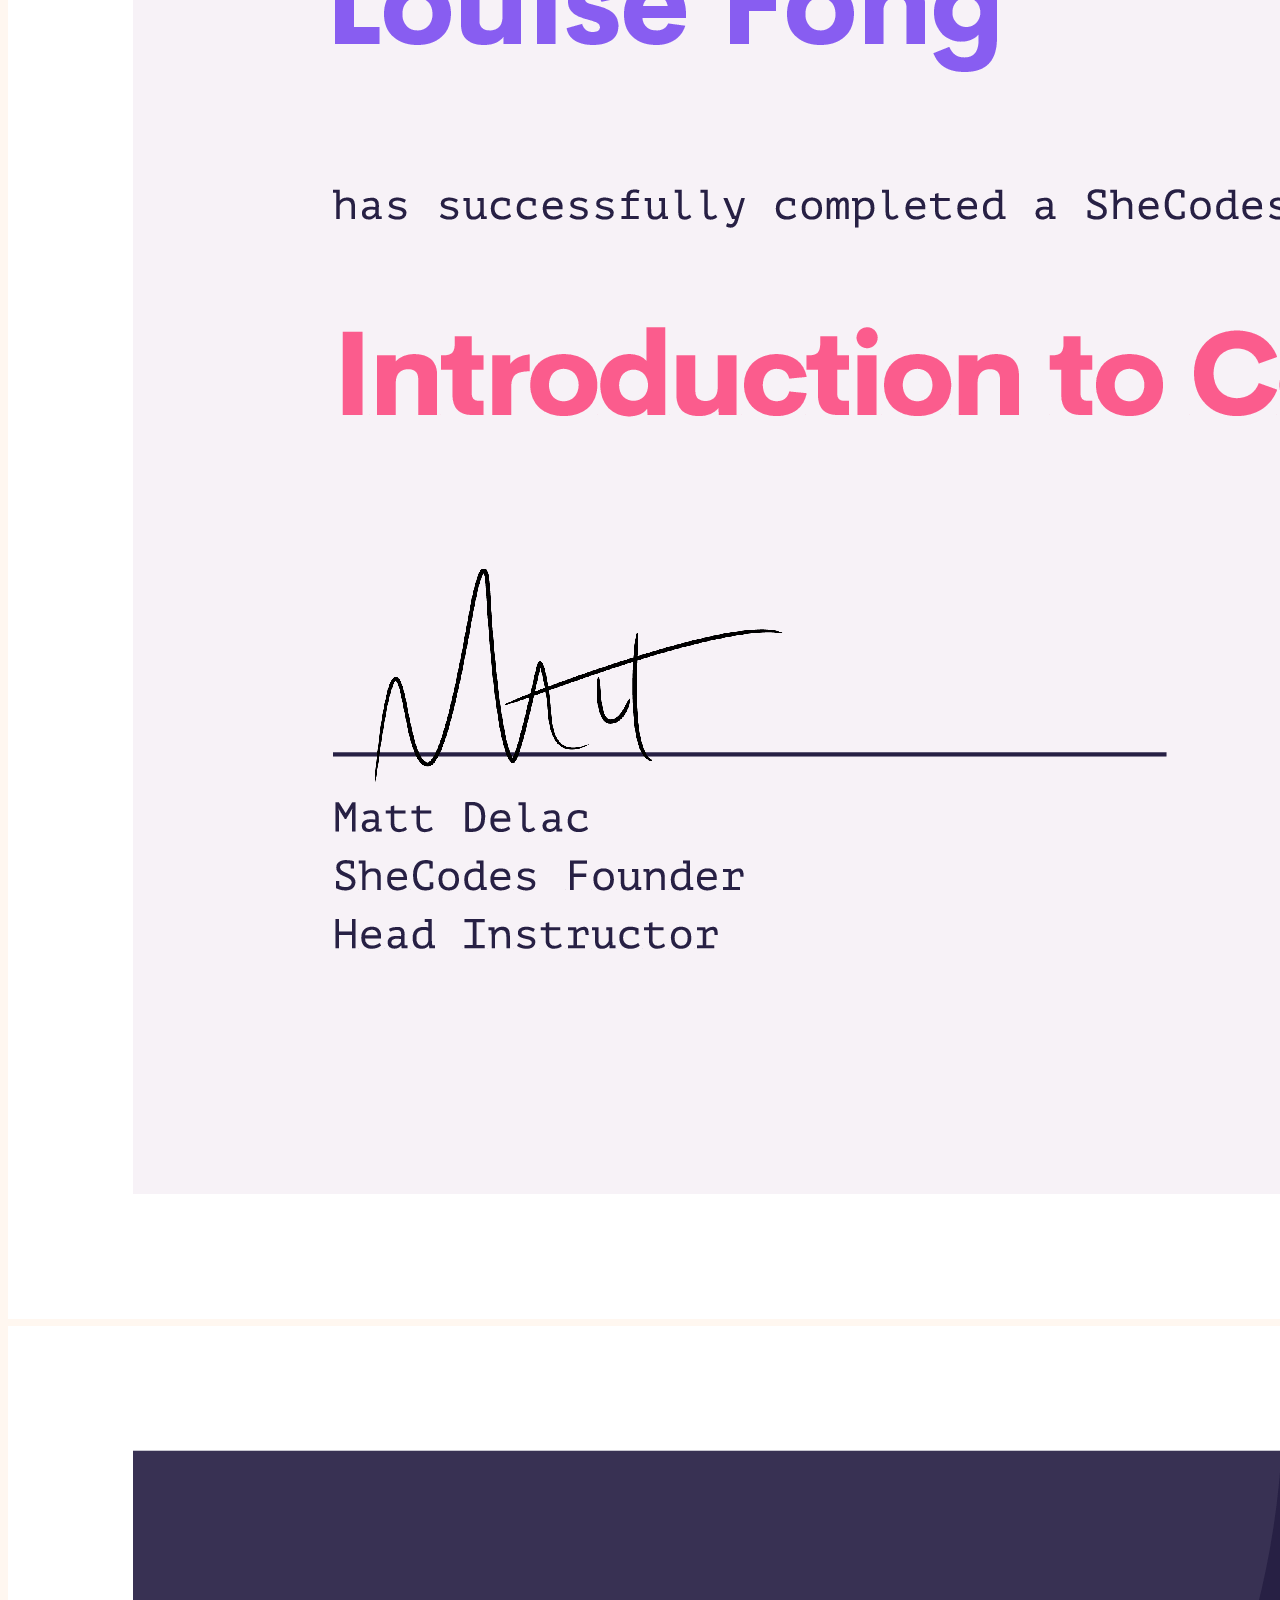
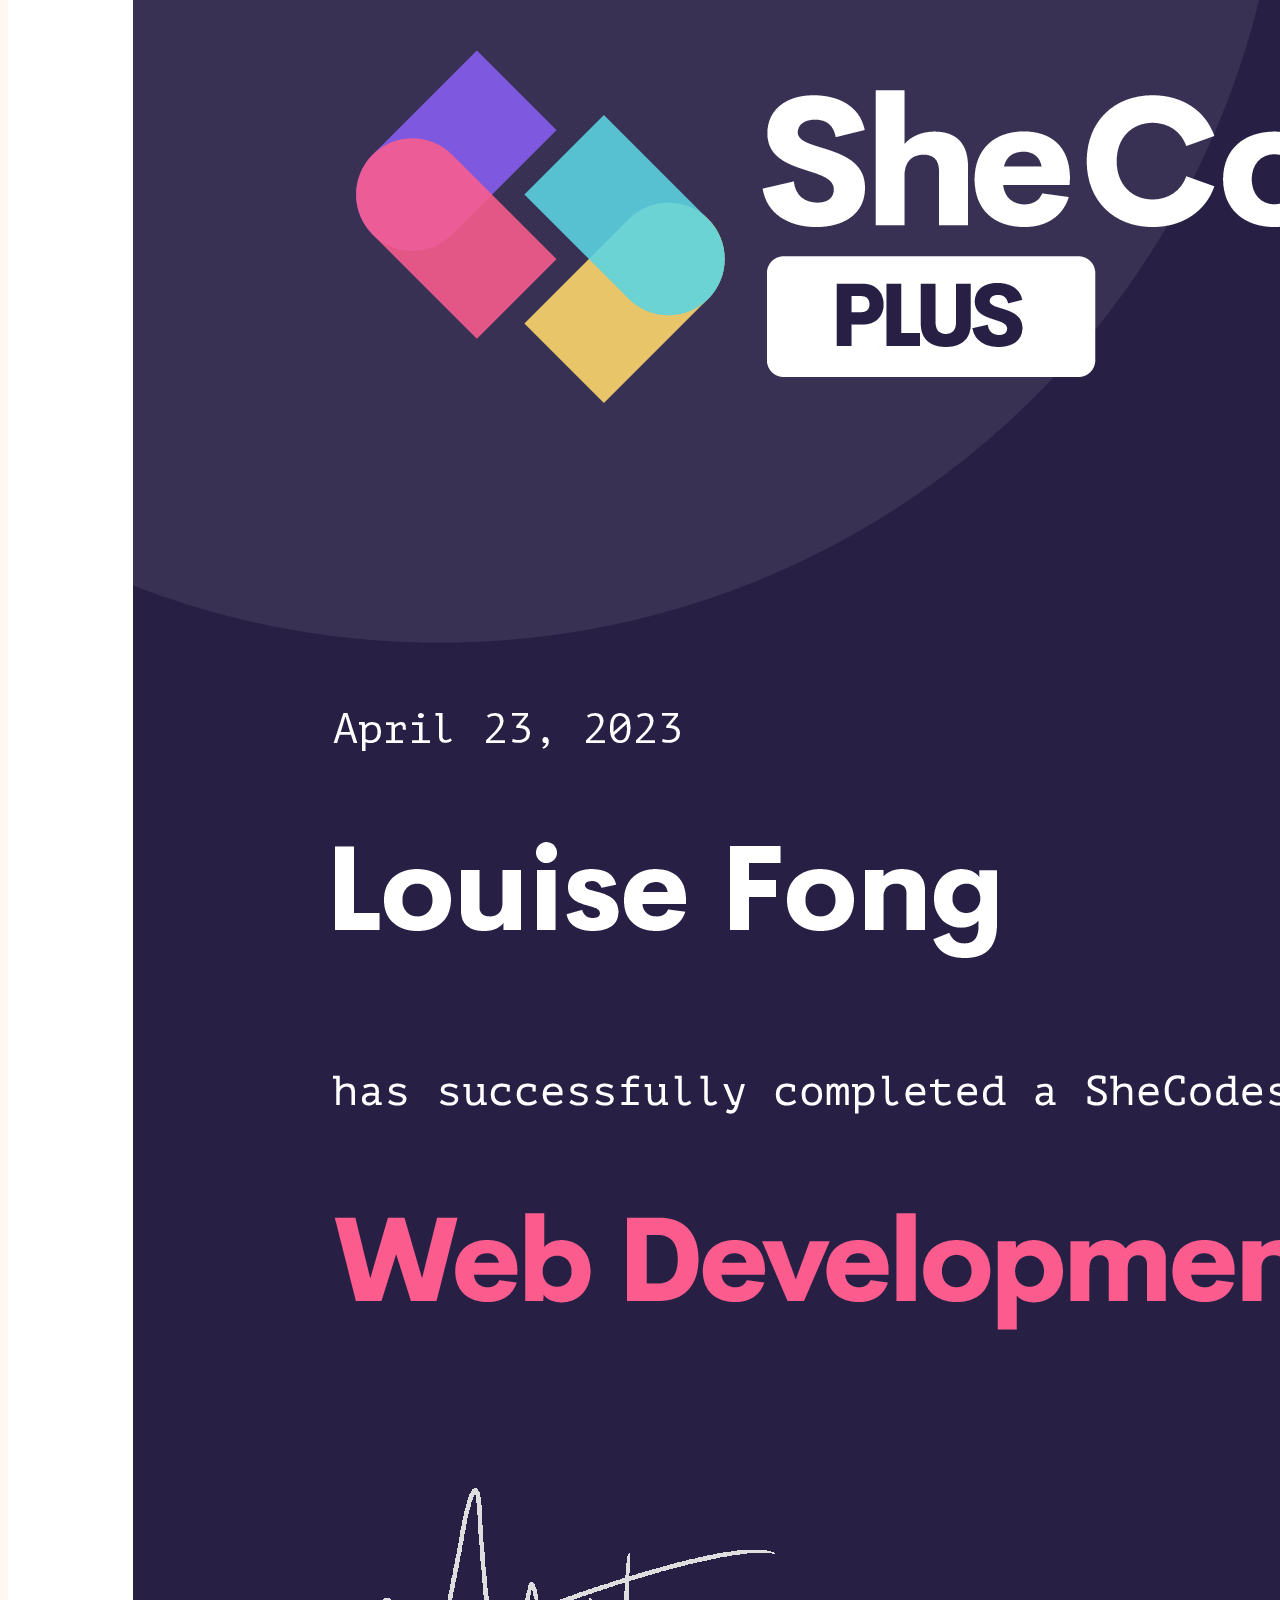
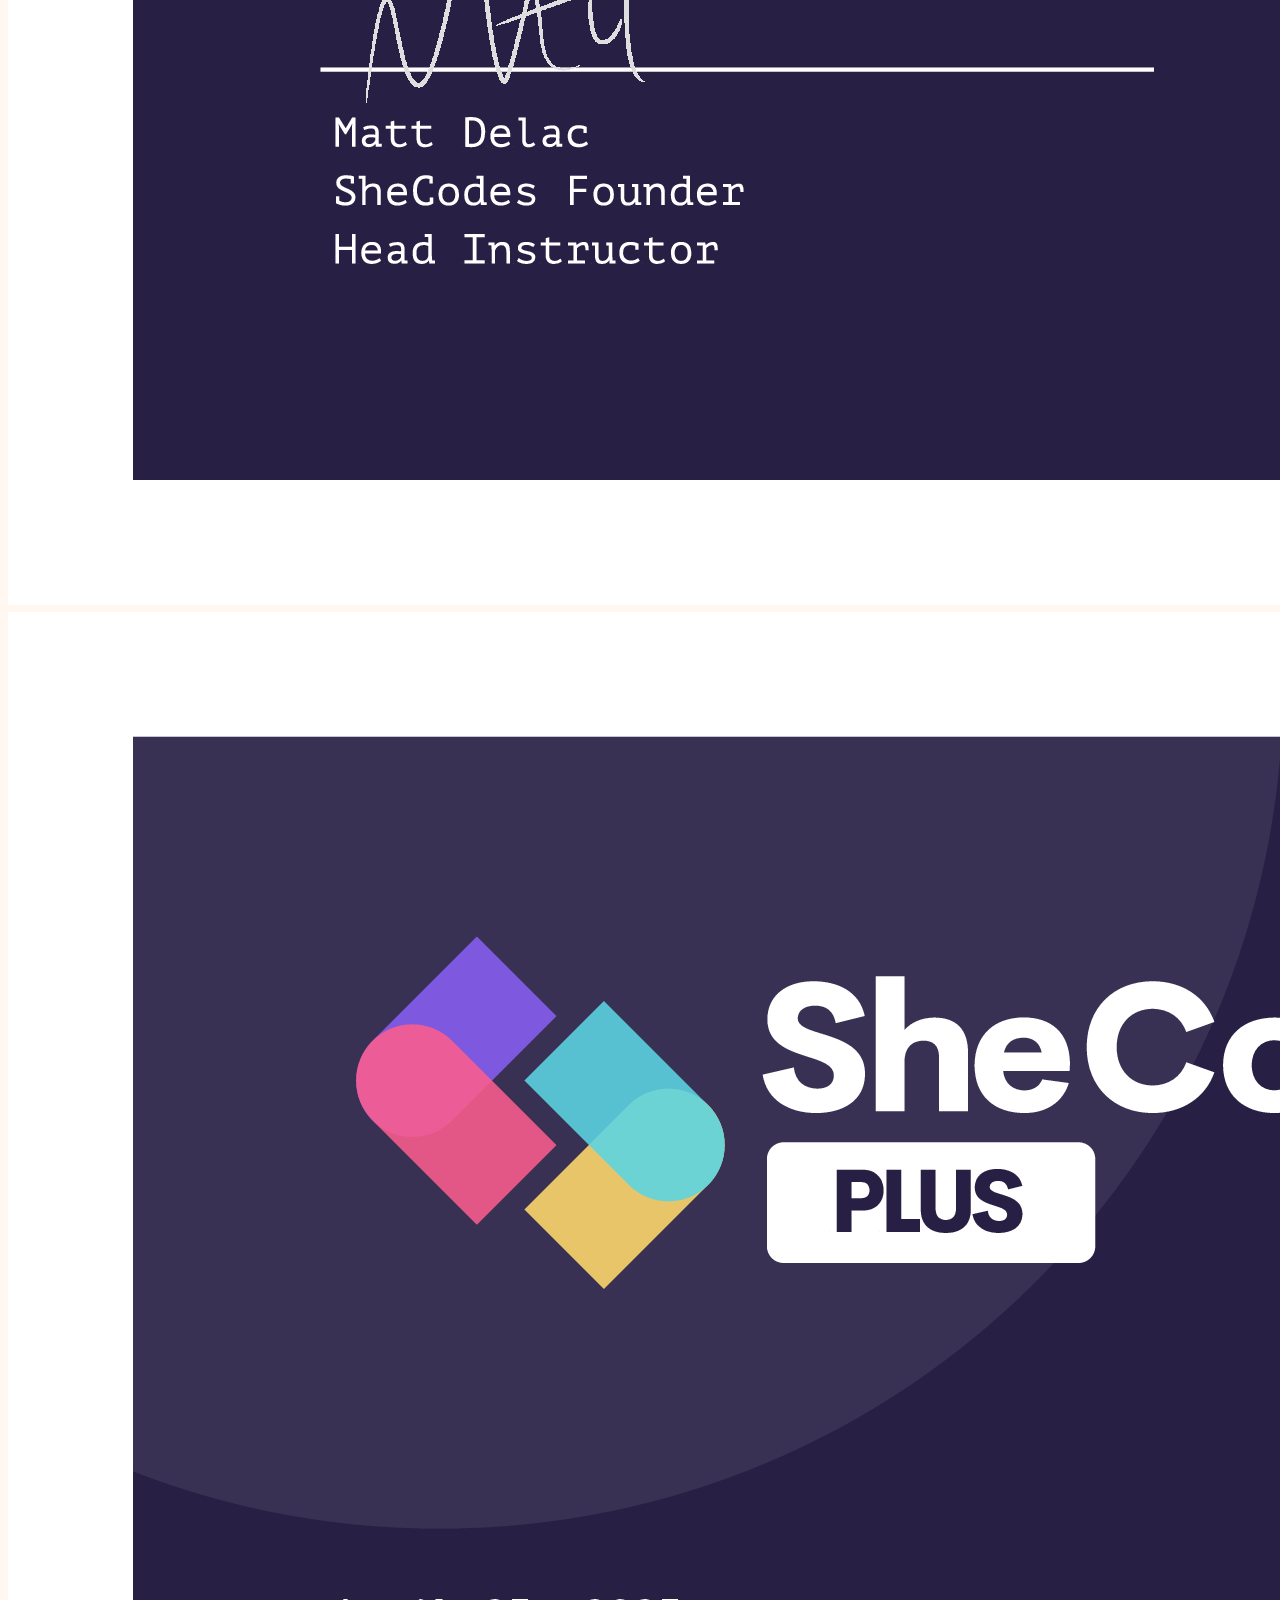
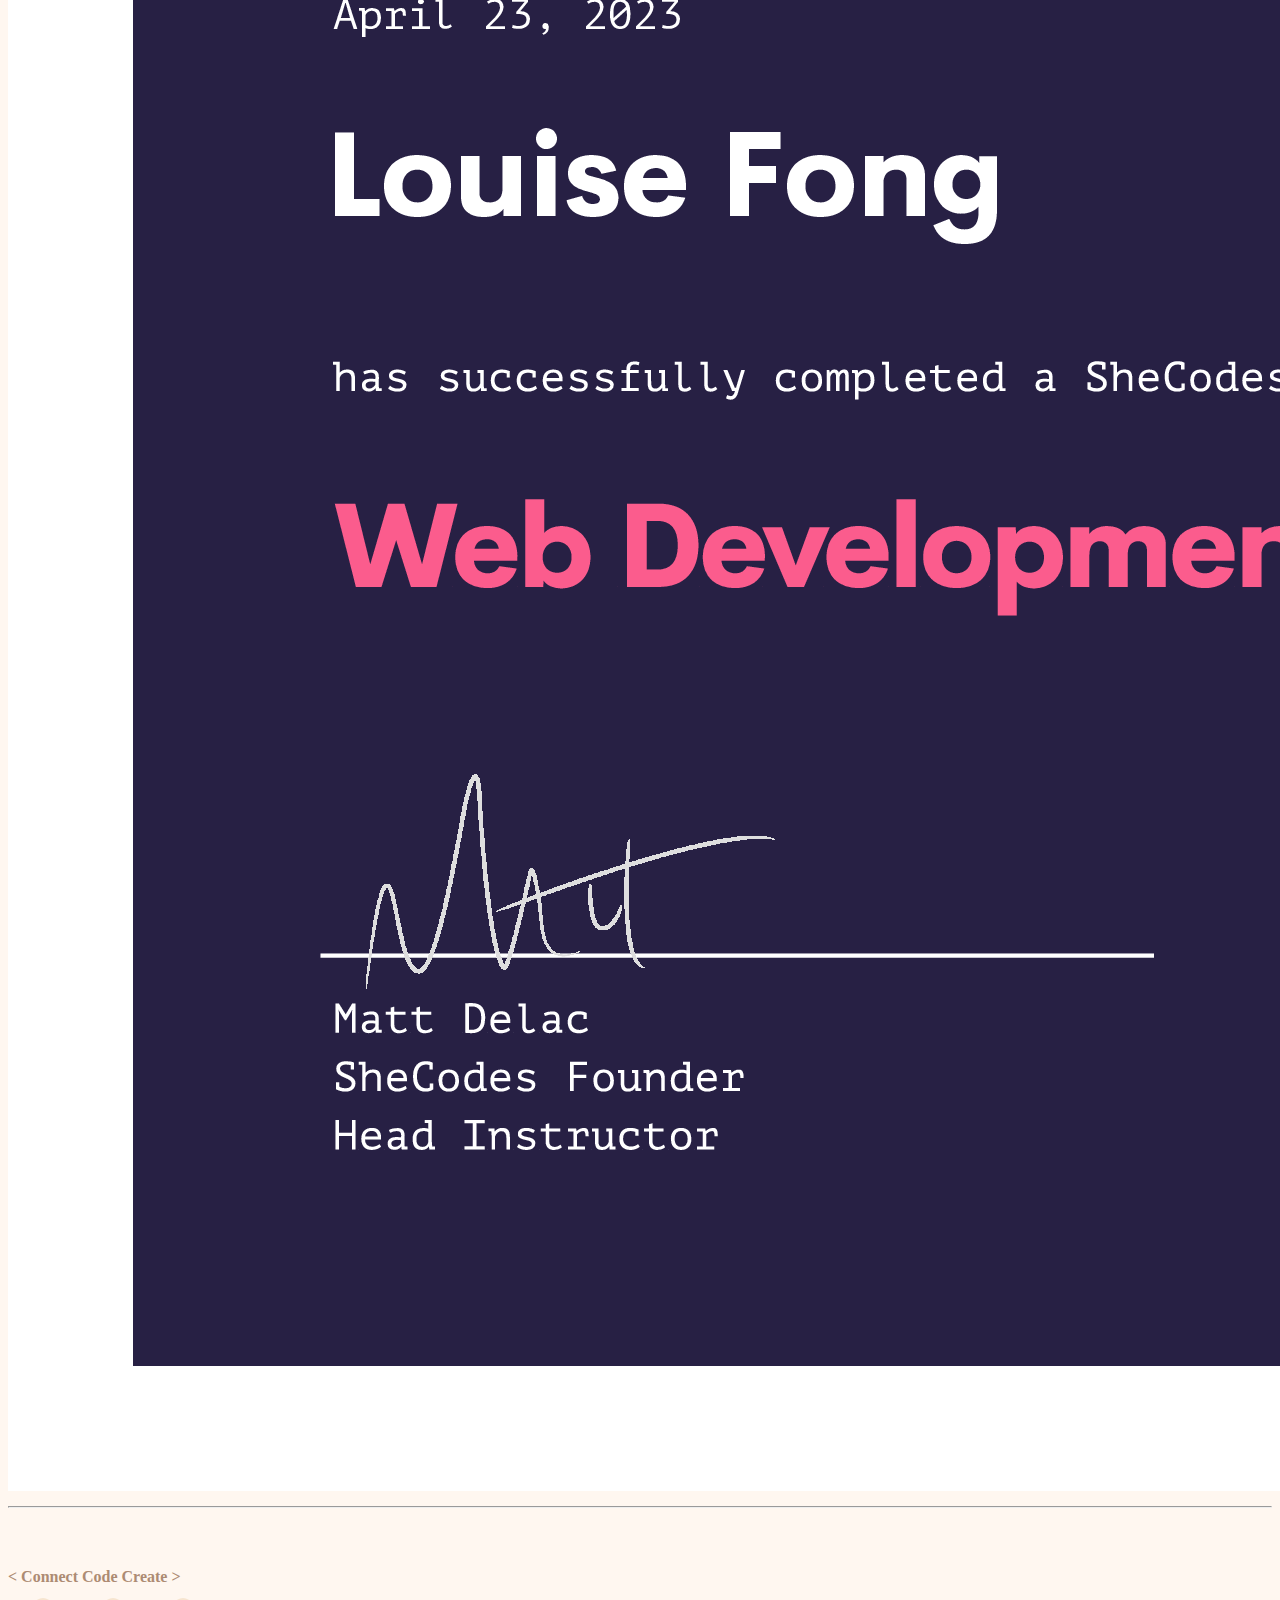
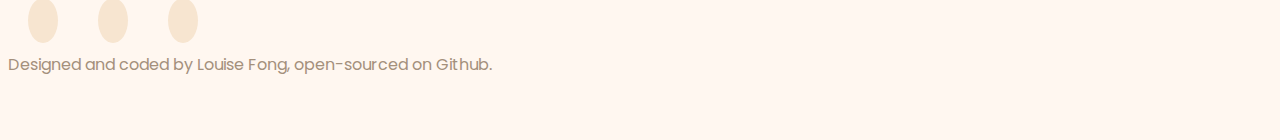
==== commit 58fefdef: "Updated home page" ====
--- a/index.html
+++ b/index.html
@@ -55,7 +55,7 @@
 					title="Homepage"
 				>
 					<img
-						src="images/logo2.png"
+						src="images/logo.png"
 						alt="Louise Fong Logo"
 						class="img-fluid logo"
 					/>
@@ -119,7 +119,7 @@
 			<img
 				class="img-fluid lf-hero"
 				src="images/lf-hero.png"
-				alt="Louise Fong Logo"
+				alt="Louise Fong Hero"
 			/>
 		</div>
 
@@ -241,7 +241,7 @@
 				<div class="col-lg-6 p-0">
 					<img
 						class="img-fluid left-rounded mt-5"
-						src="images/matcha.png"
+						src="images/louise.JPG"
 						alt="Louise Fong"
 						style="max-width: 100%"
 					/>
@@ -257,7 +257,7 @@
 					<img
 						class="img-fluid right-rounded photo"
 						src="images/matcha.png"
-						alt=""
+						alt="Matcha Landing Page"
 						style="object-fit: contain"
 					/>
 				</div>
@@ -281,6 +281,7 @@
 					<a
 						class="btn justify-content-center mt-5"
 						href="/work.html"
+						title="My Work"
 						>My Work</a
 					>
 				</div>
@@ -290,7 +291,7 @@
 		<!-- Certifications -->
 		<div class="container-fluid">
 			<h1 class="text-center mt-5 mb-5">&lt; Certifications &gt;</h1>
-			<div class="row justify-content-between">
+			<div class="row d-flex justify-content-center">
 				<div class="col-sm-3 mb-3">
 					<img
 						class="img-fluid"
@@ -309,14 +310,7 @@
 					<img
 						class="img-fluid"
 						src="images/plus-cert.png"
-						alt="SheCodes Plus Certificate"
-					/>
-				</div>
-				<div class="col-sm-3 mb-3">
-					<img
-						class="img-fluid"
-						src="images/plus-cert.png"
-						alt="SheCodes Plus Certificate"
+						alt="SheCodes Pro Certificate"
 					/>
 				</div>
 			</div>
@@ -326,7 +320,7 @@
 		<hr class="mt-5" />
 		<footer class="container text-center">
 			<h4 class="text-center">&lt Connect Code Create &gt</h4>
-			<div class="social-links d-flex justify-content-center mt-3">
+			<div class="social-links justify-content-center mt-3">
 				<a
 					href="https://www.github.com/LwynnF"
 					title="Github Profile"
--- a/styles/portfolio.css
+++ b/styles/portfolio.css
@@ -62,6 +62,7 @@
 }
 
 .logo {
+	max-width: 85px;
 	
 }
 
@@ -120,6 +121,19 @@
 
 .col-sm-4 {
 	position: relative;
+}
+
+.left-rounded {
+	border-top-left-radius: 450px;
+}
+
+.right-rounded {
+	border-top-right-radius: 450px;
+}
+
+.about-img {
+	max-width: 500px;
+	
 }
 
 .image-container {
@@ -159,15 +173,8 @@
 	font-size: 24px;
 }
 
-.right-rounded {
-	border-top-right-radius: 450px;
-	position: relative;
-}
-
-.left-rounded {
-	border-top-left-radius: 450px;
-	position: relative;
-}
+
+
 
 .navbar {
 	background: var(--background-color) !important;
@@ -181,10 +188,7 @@
 	color: #825c41 !important;
 }
 
-.arch {
-	border-top-left-radius: 500px;
-	border-top-right-radius: 500px;
-}
+
 
 nav a:hover,
 nav a.active {
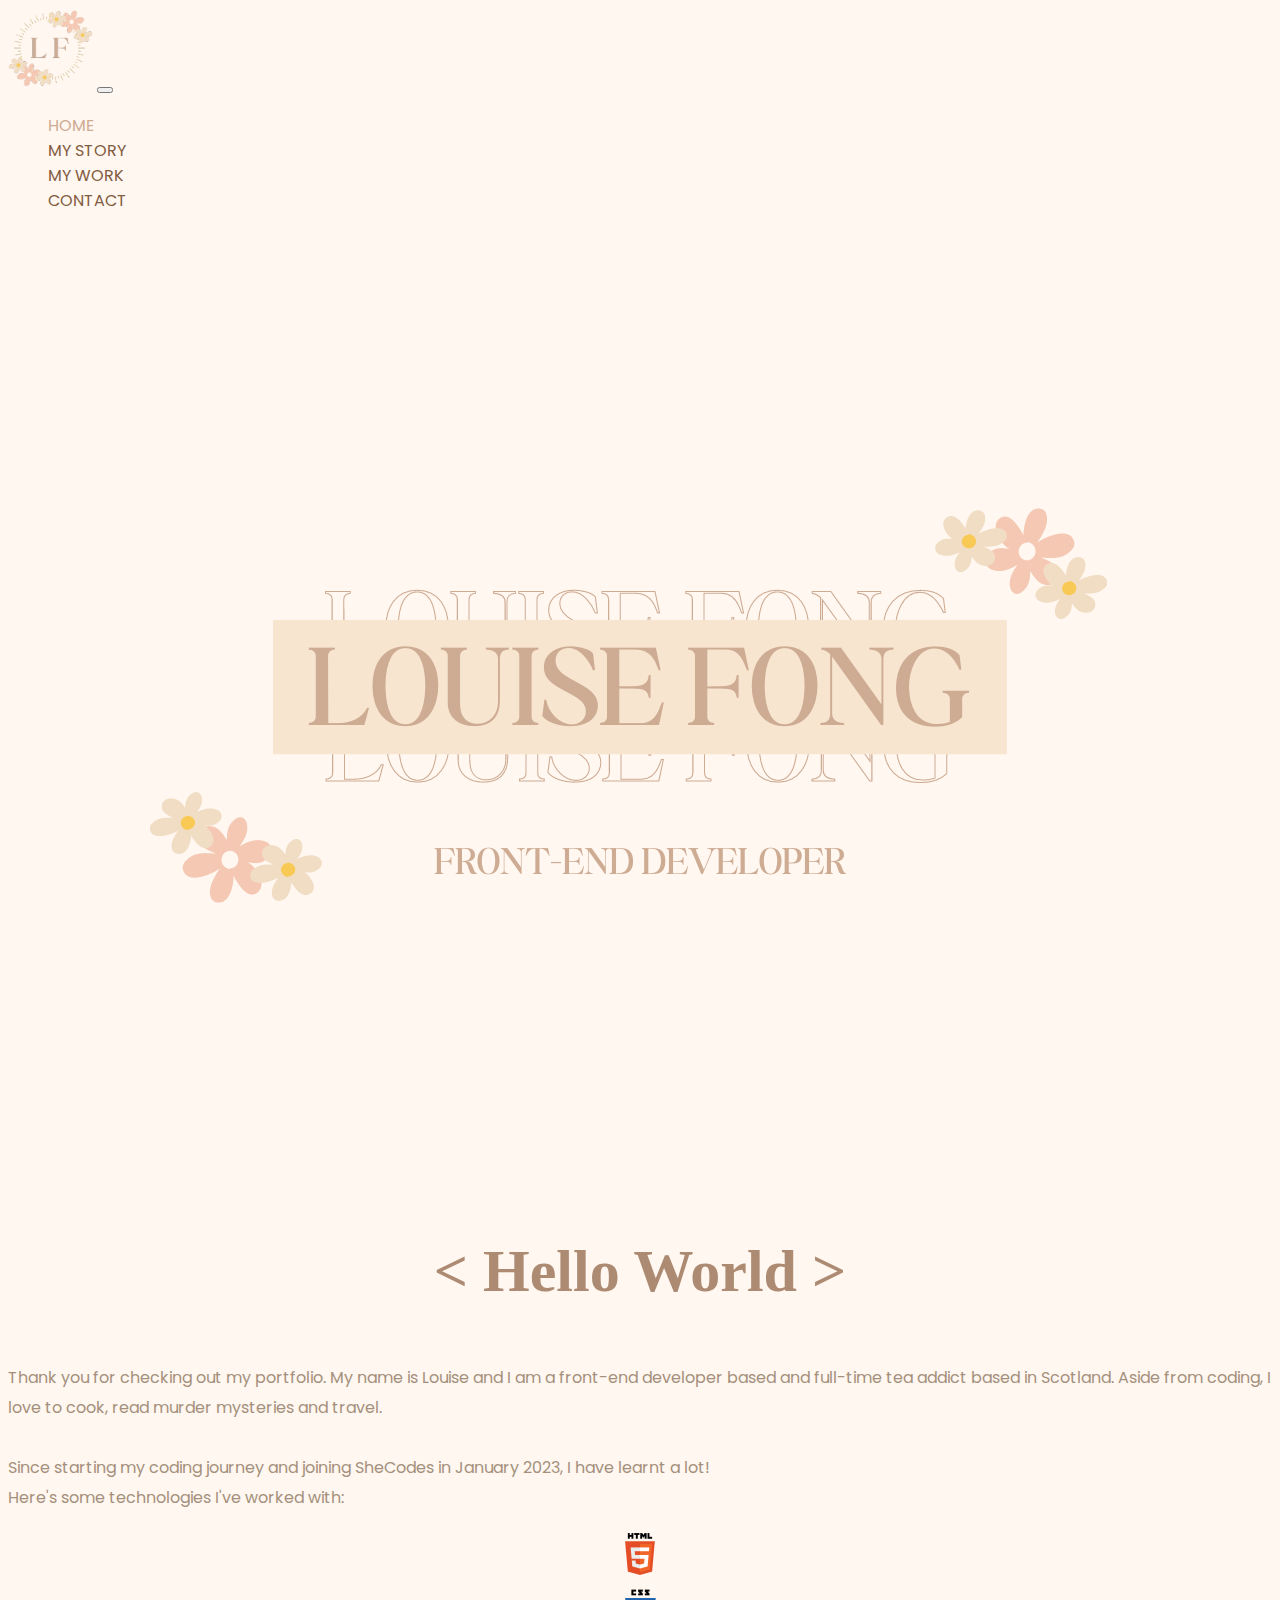
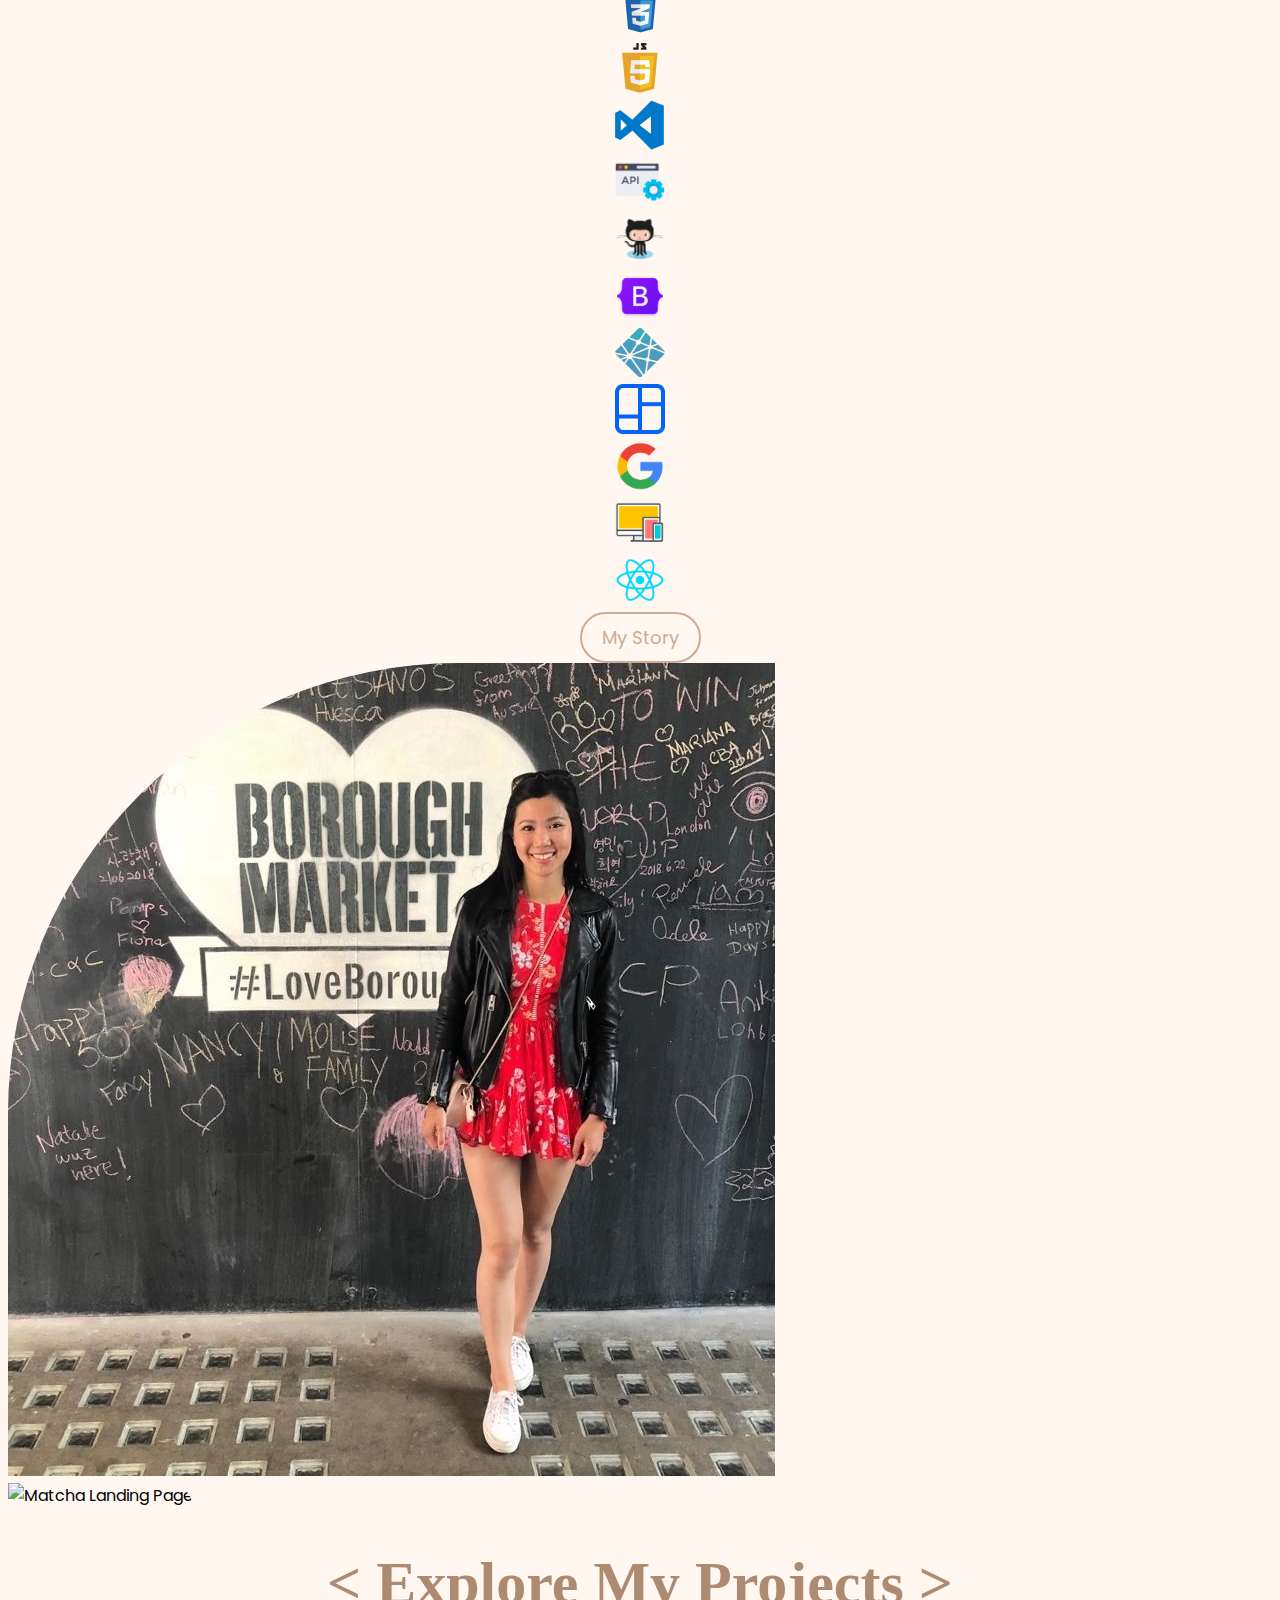
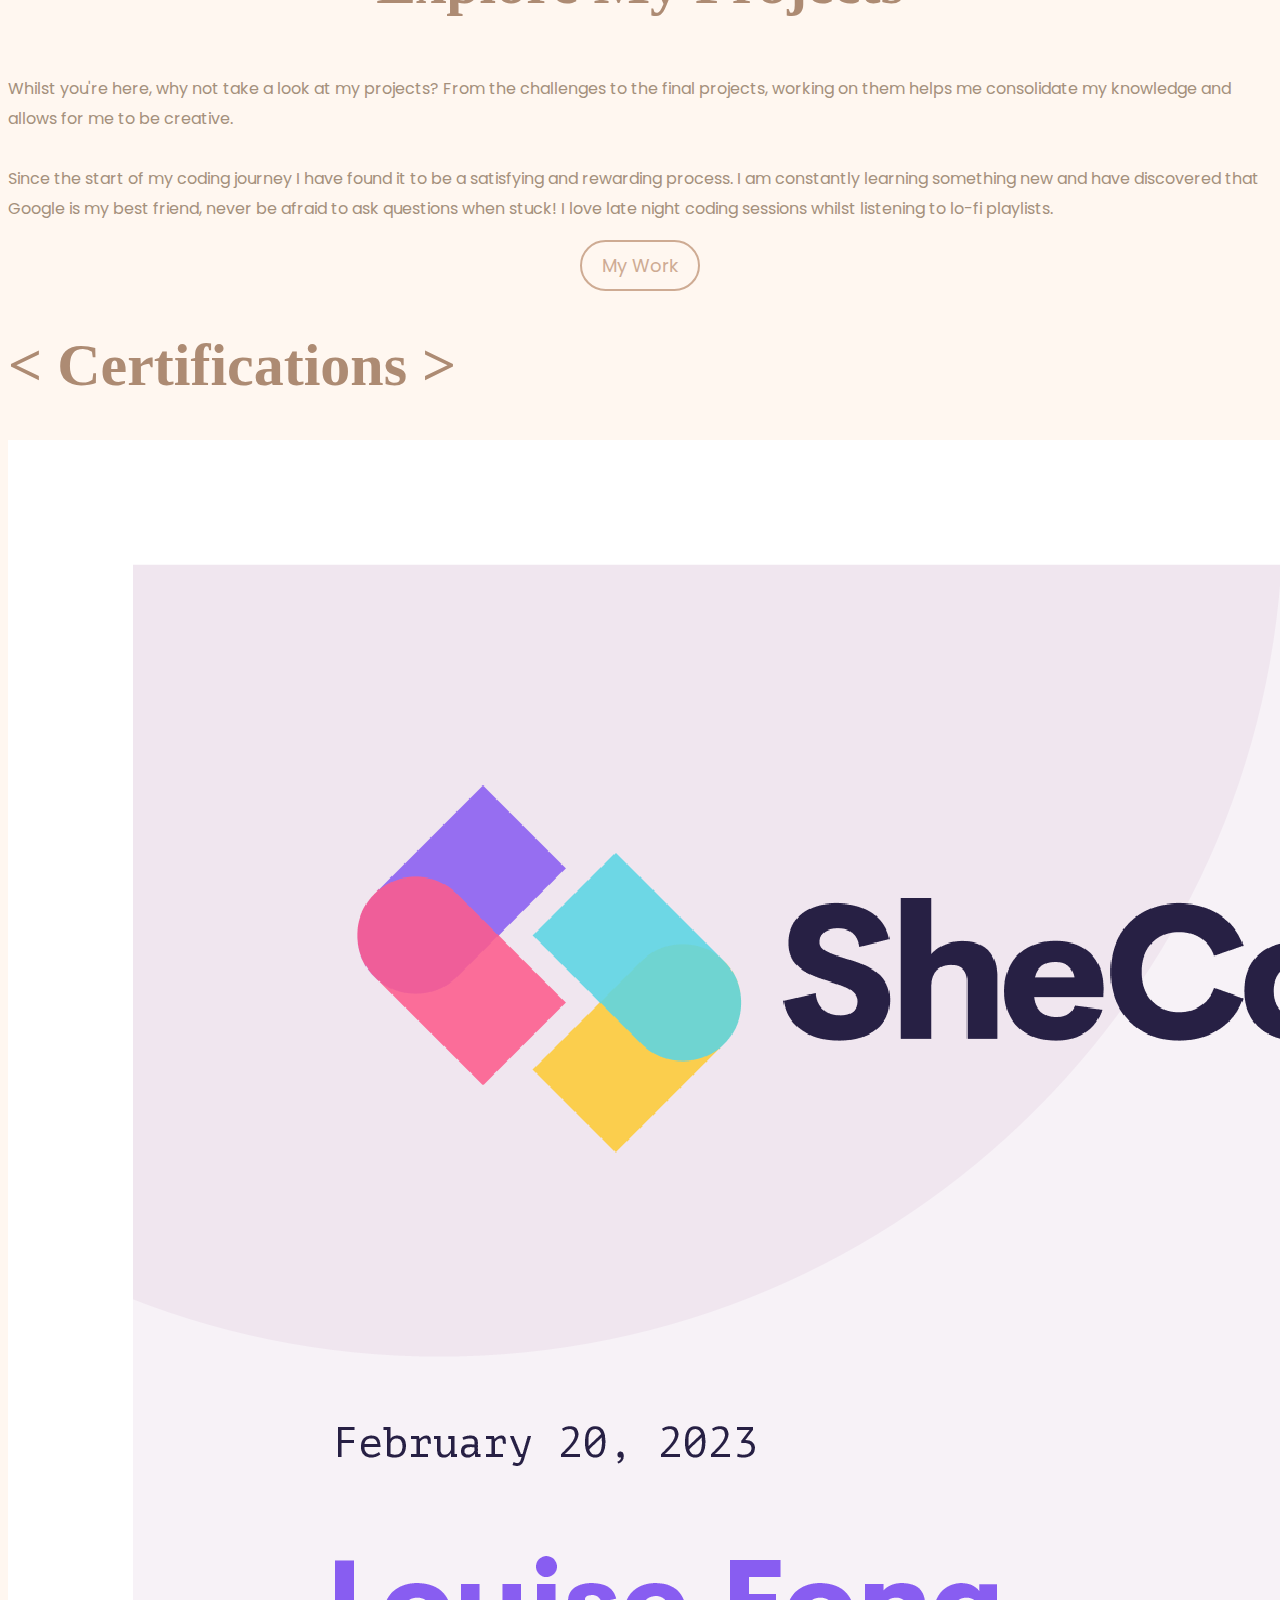
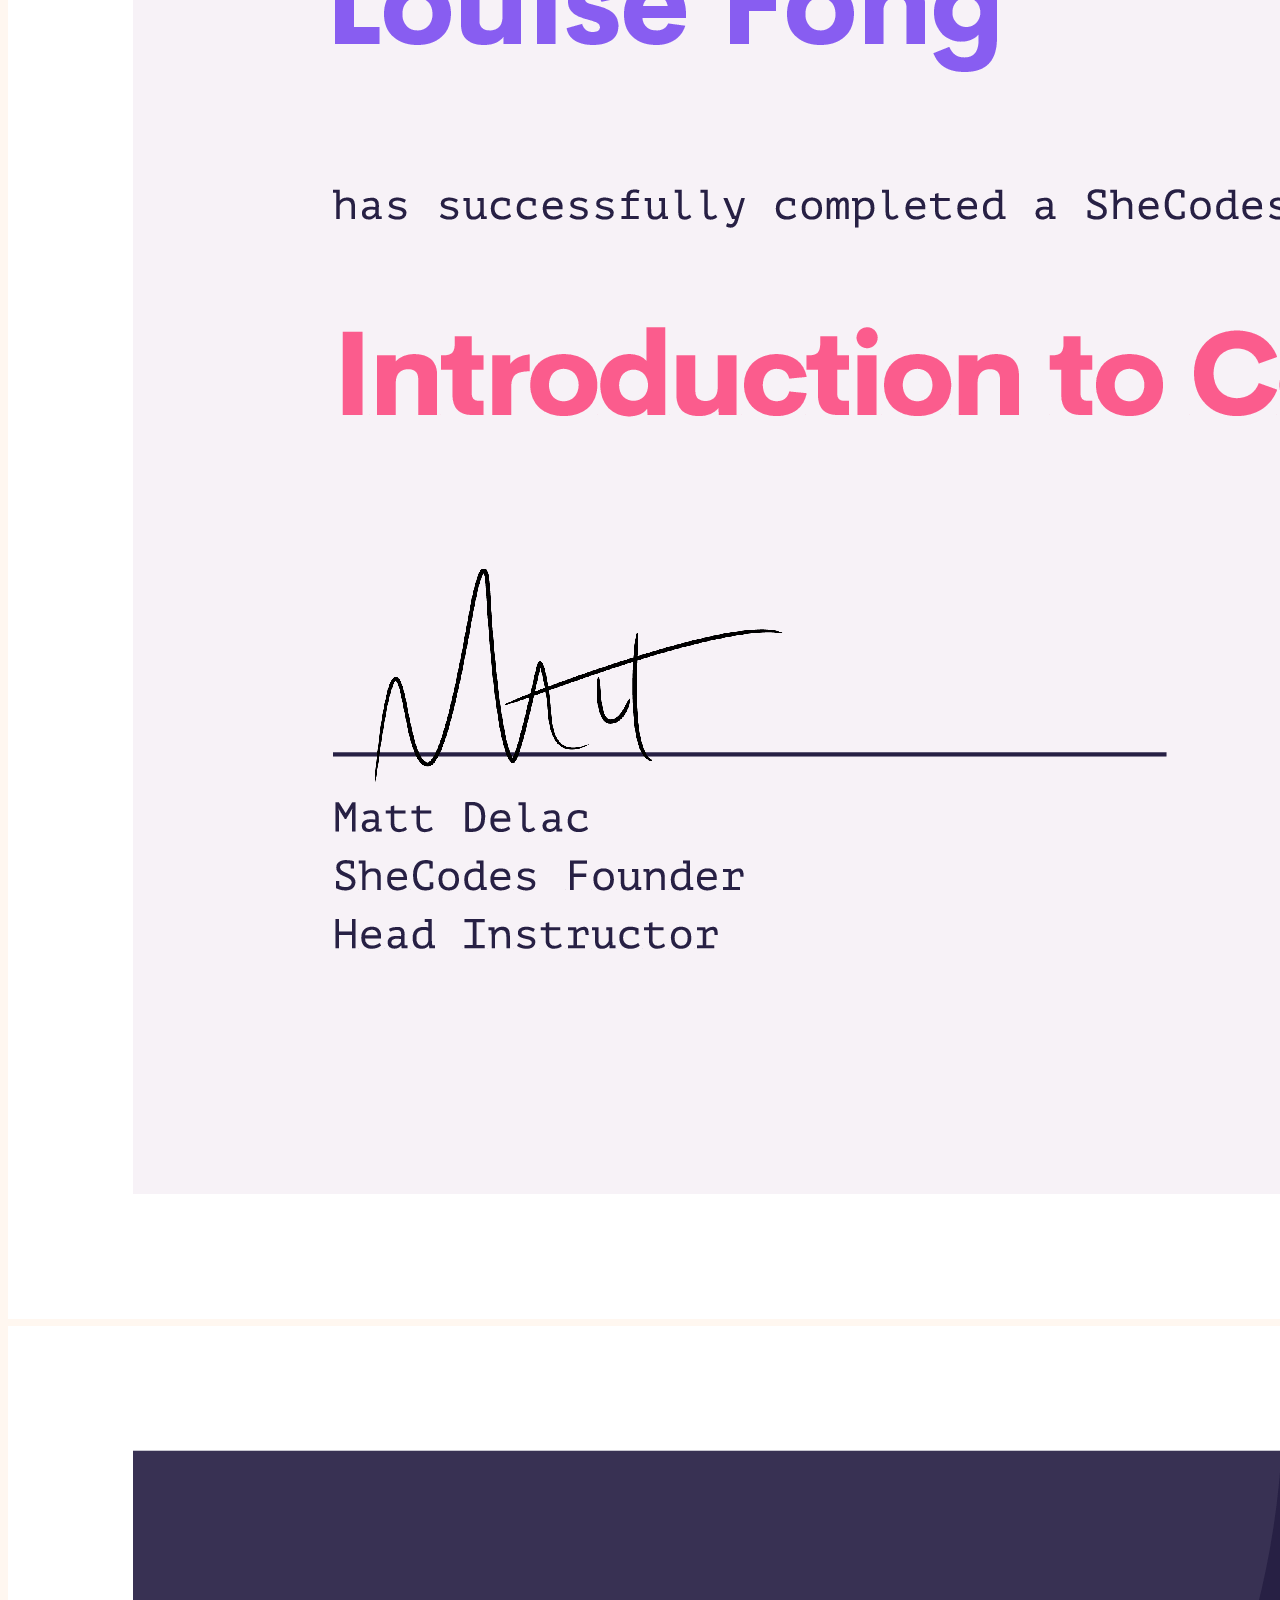
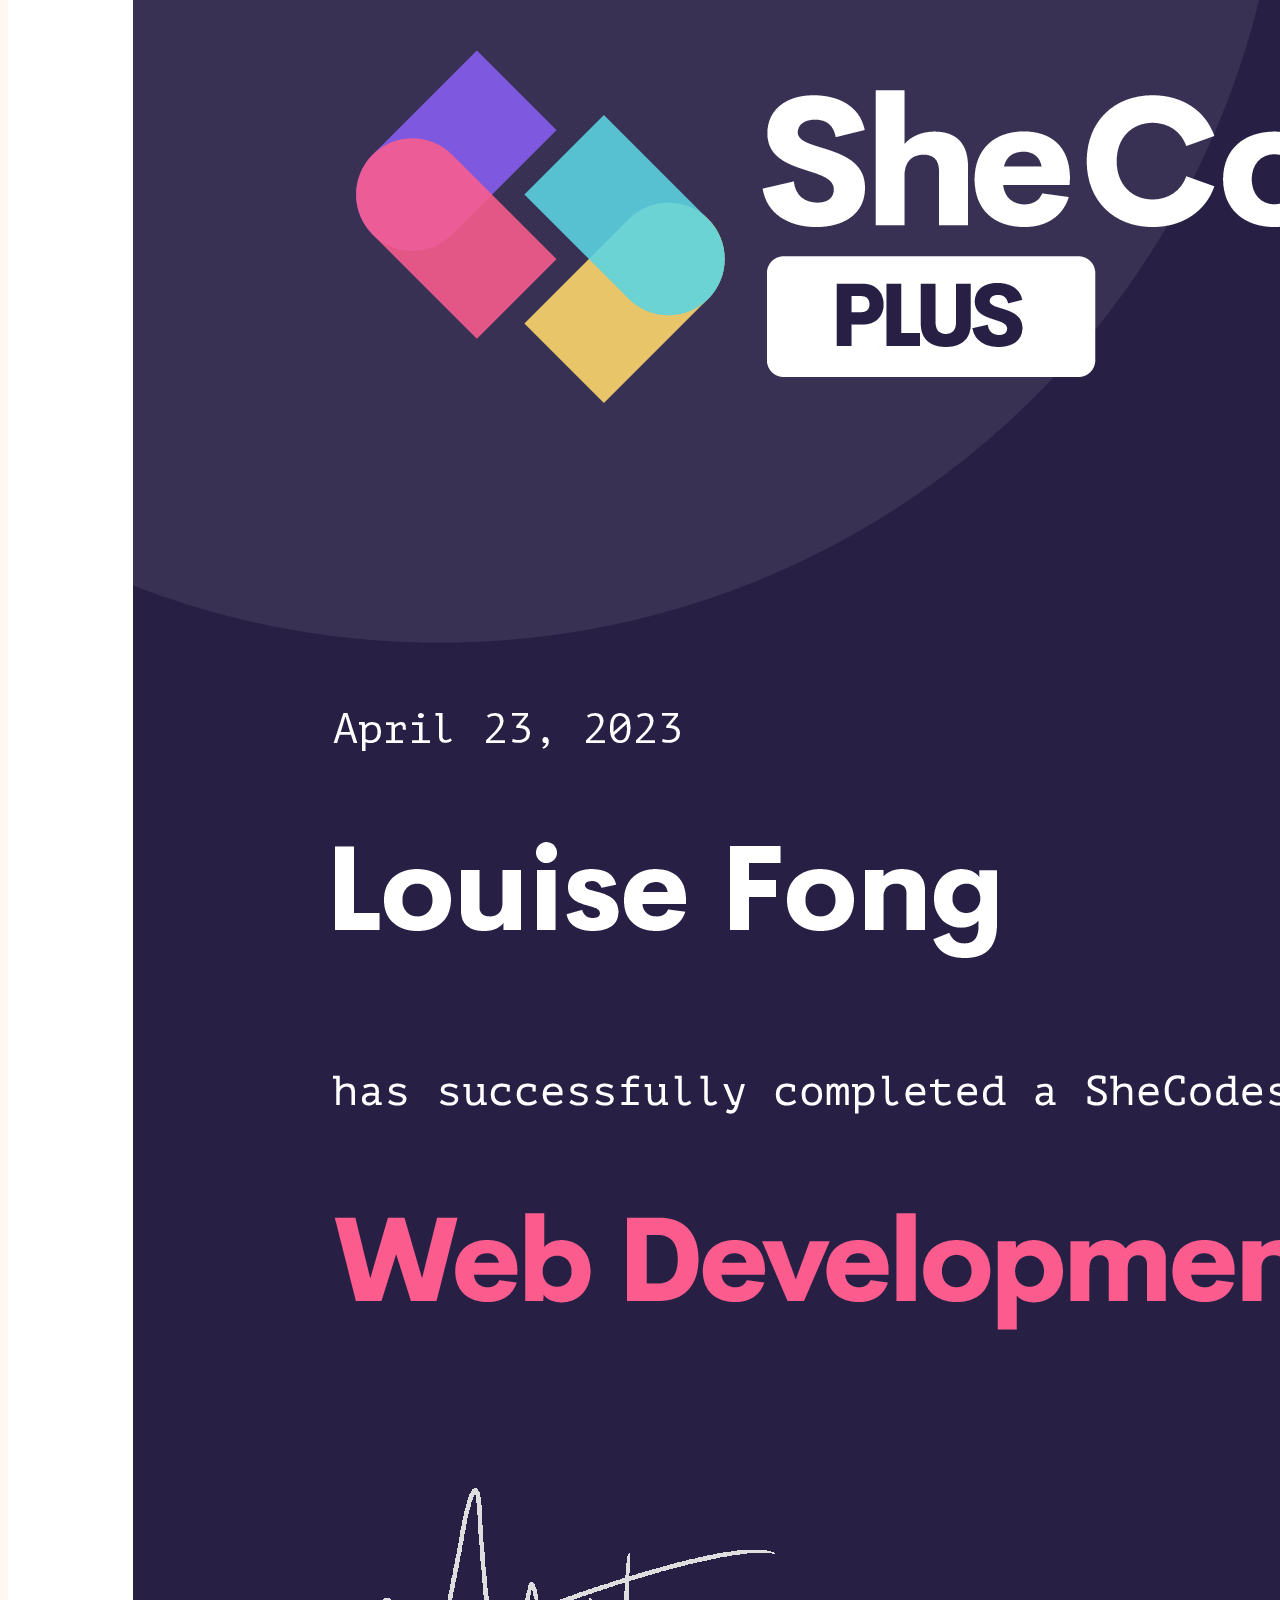
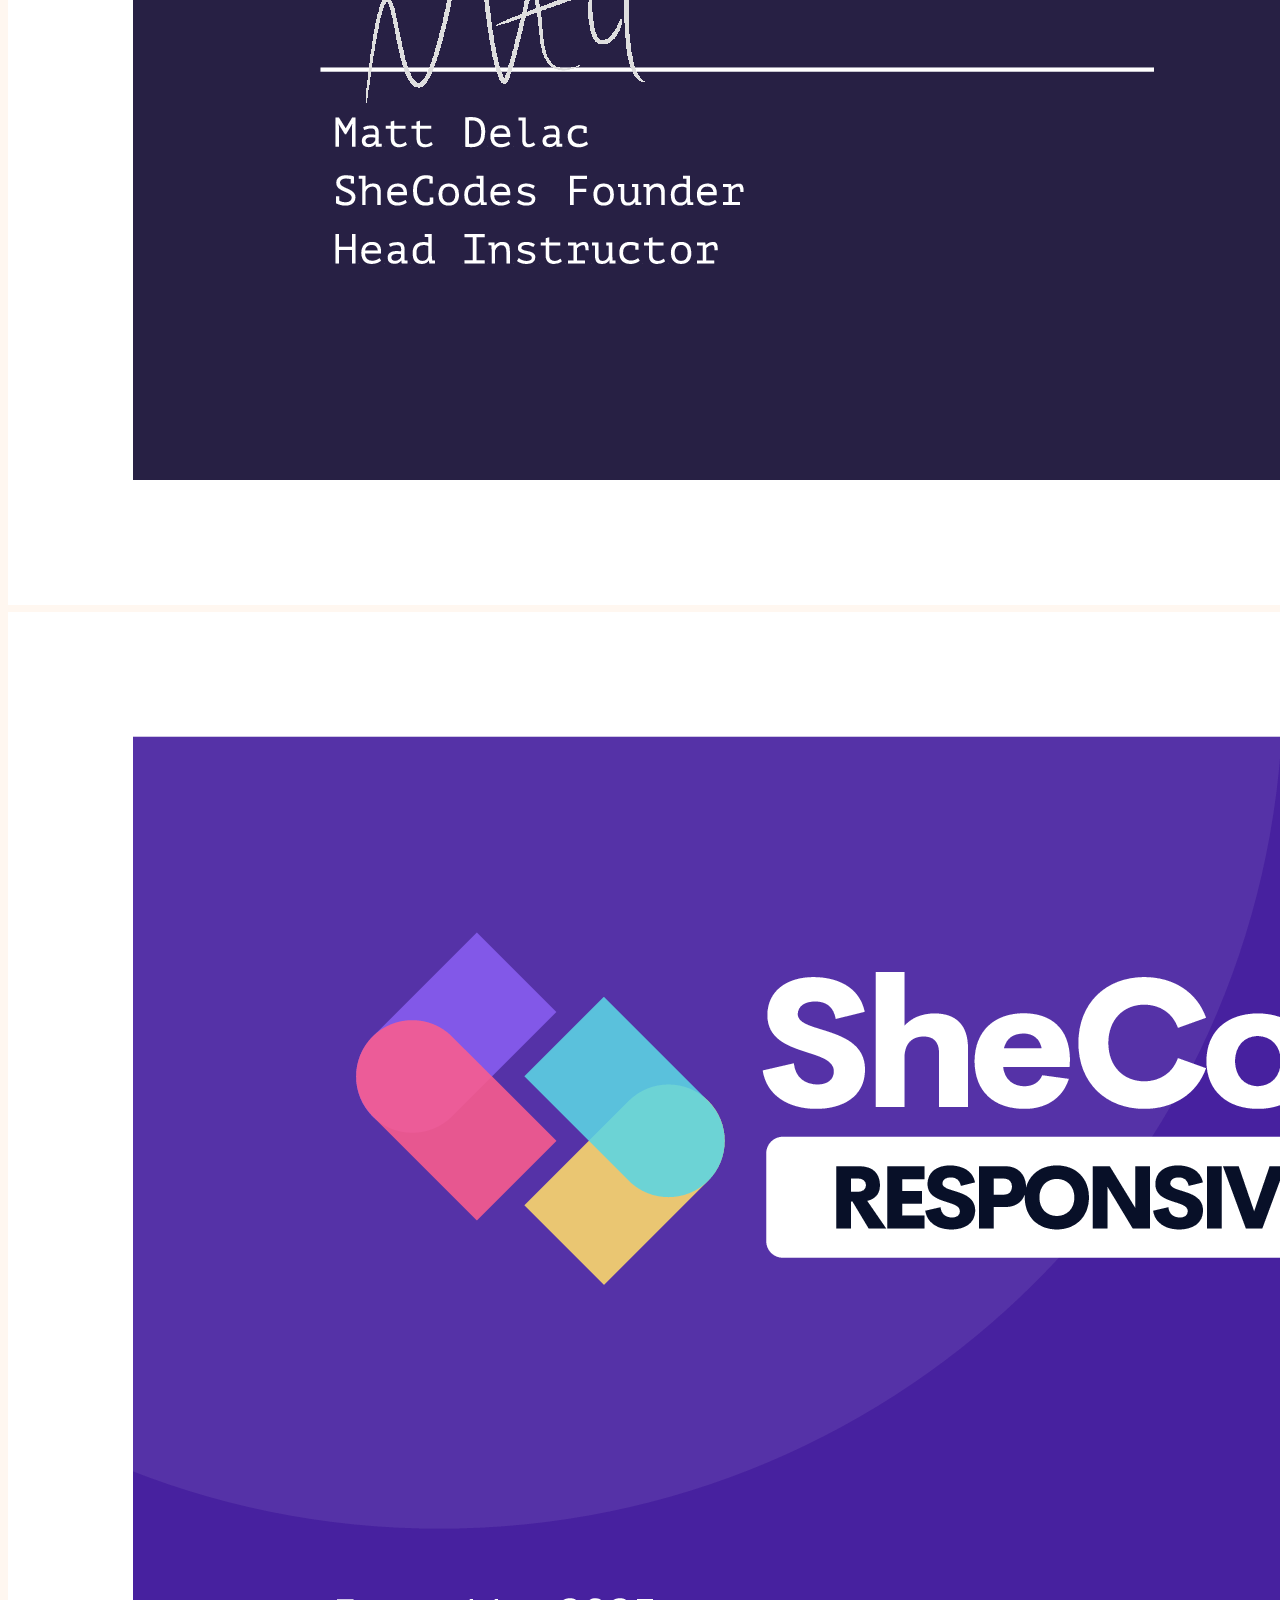
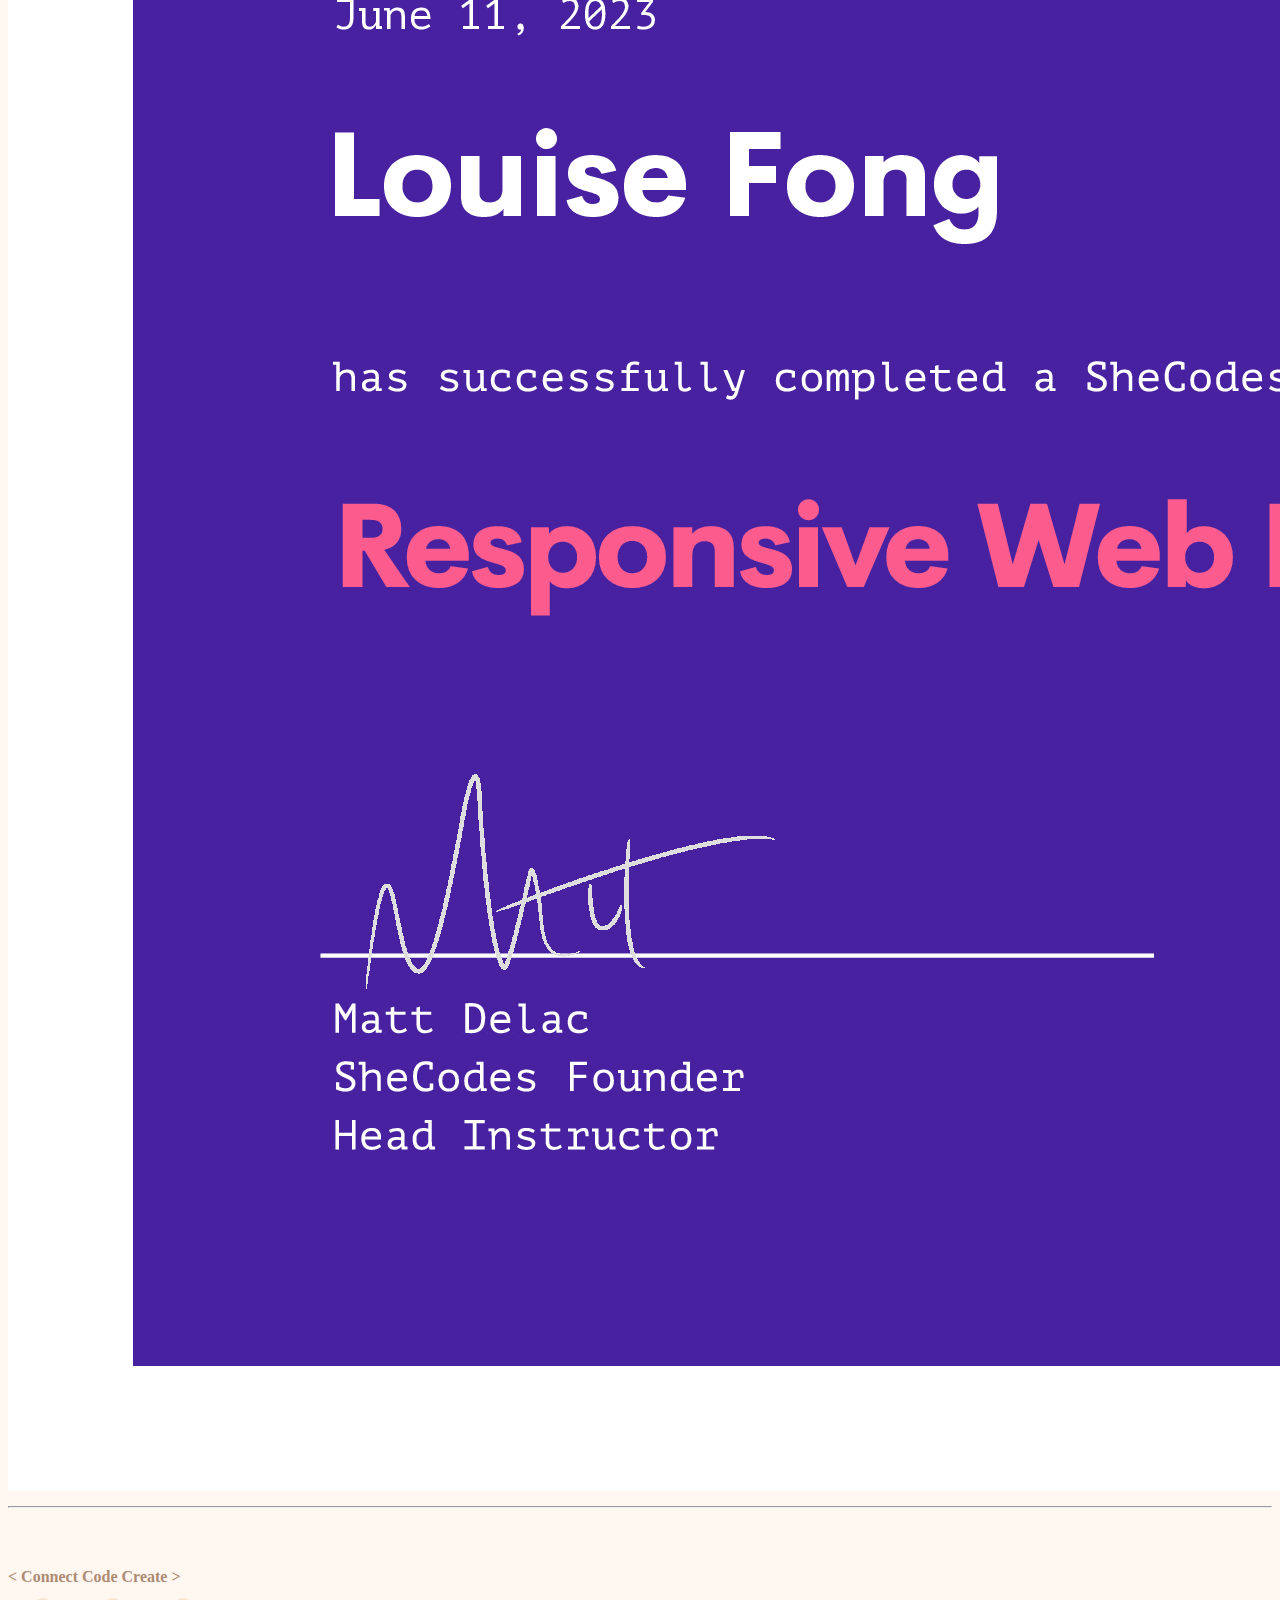
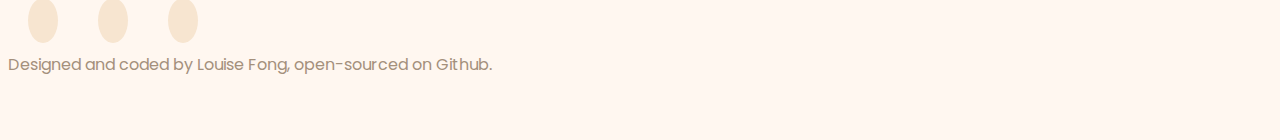
==== commit 7927a376: "Added responsive certificate" ====
--- a/index.html
+++ b/index.html
@@ -309,7 +309,7 @@
 				<div class="col-sm-3 mb-3">
 					<img
 						class="img-fluid"
-						src="images/plus-cert.png"
+						src="images/responsive-cert.png"
 						alt="SheCodes Pro Certificate"
 					/>
 				</div>
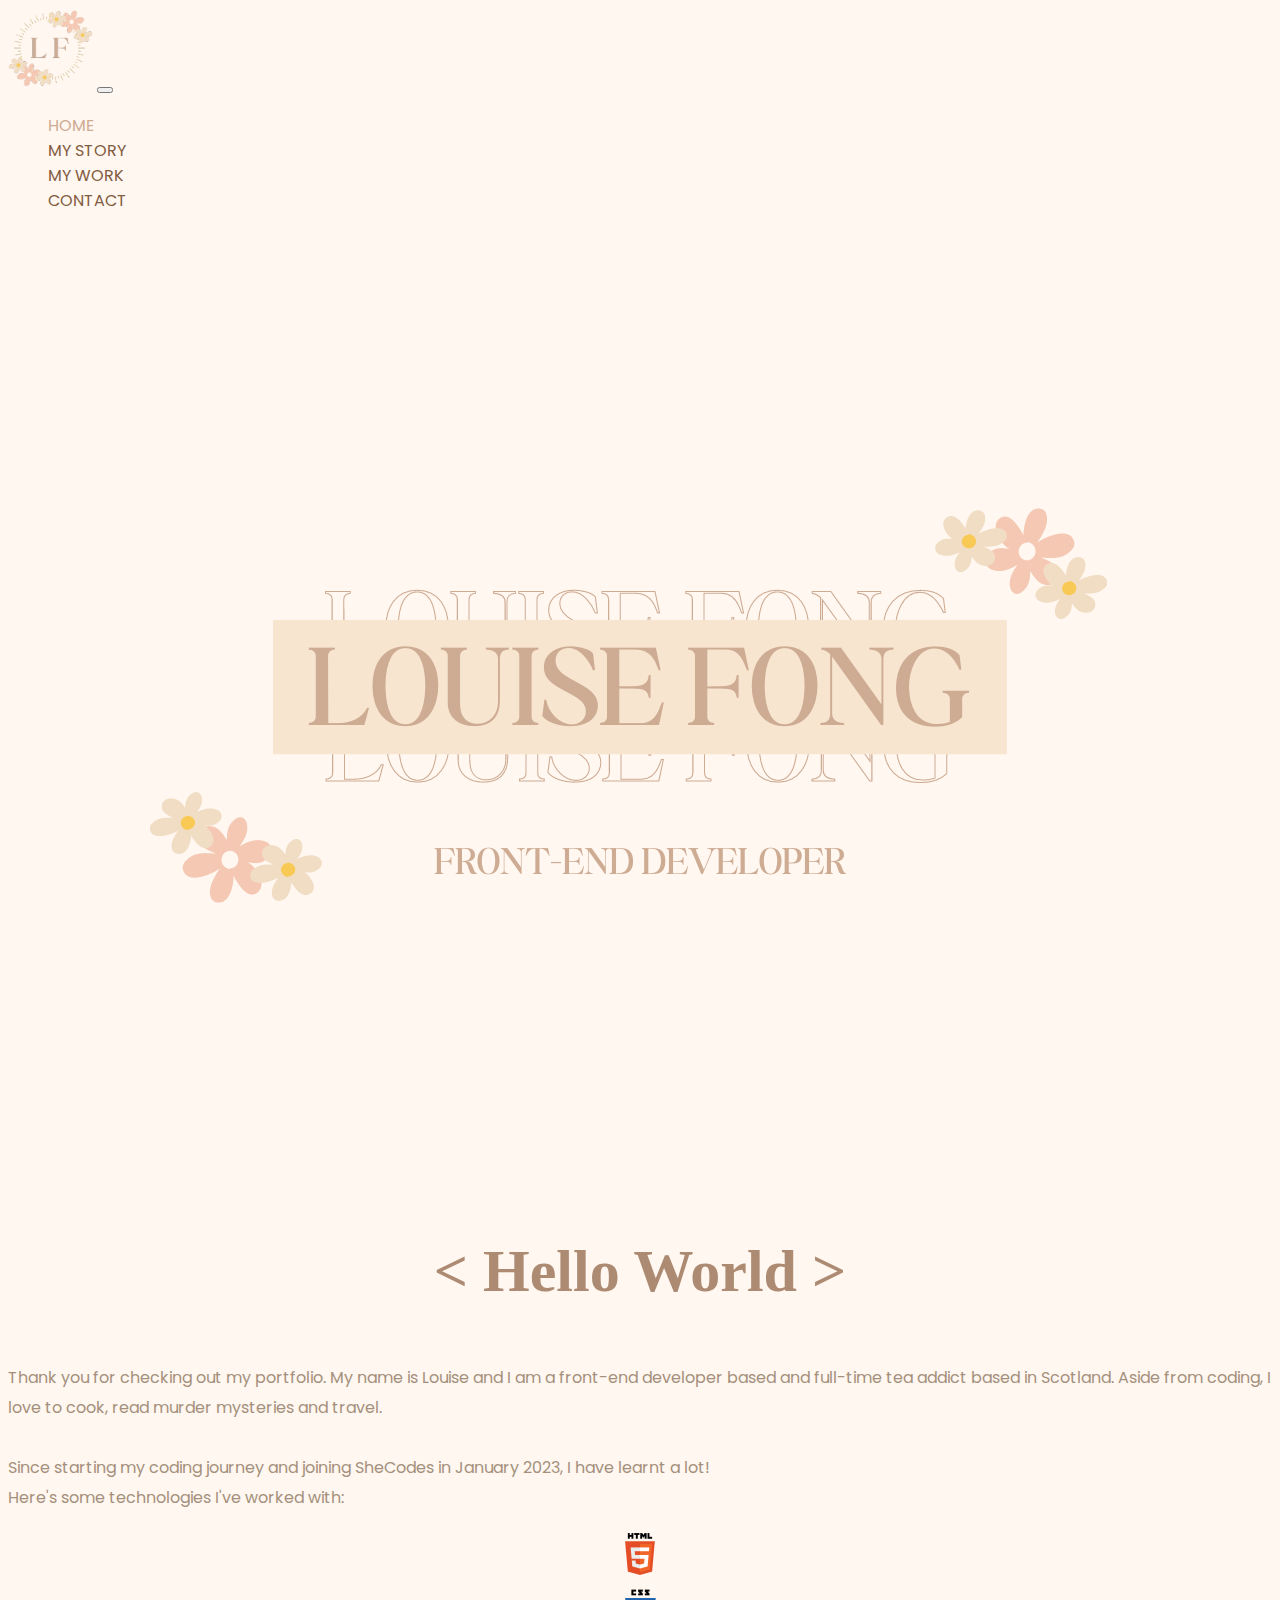
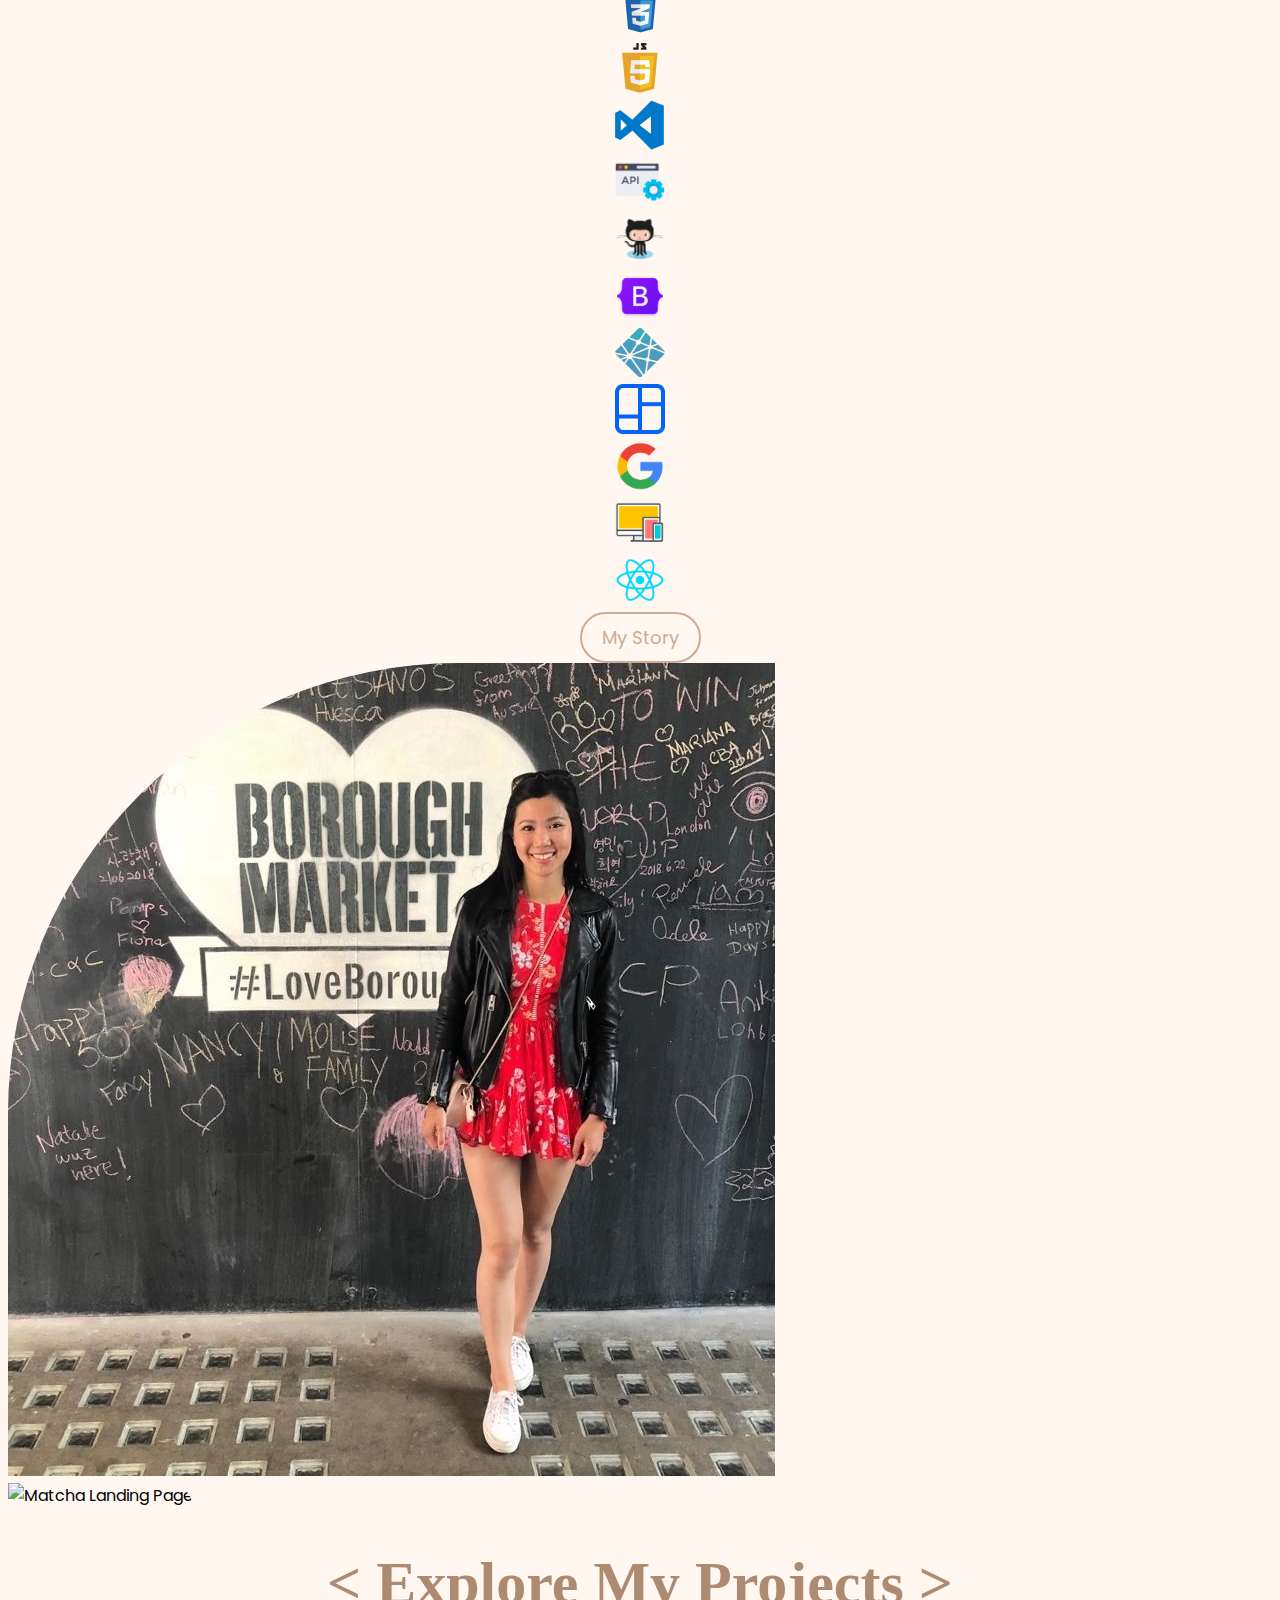
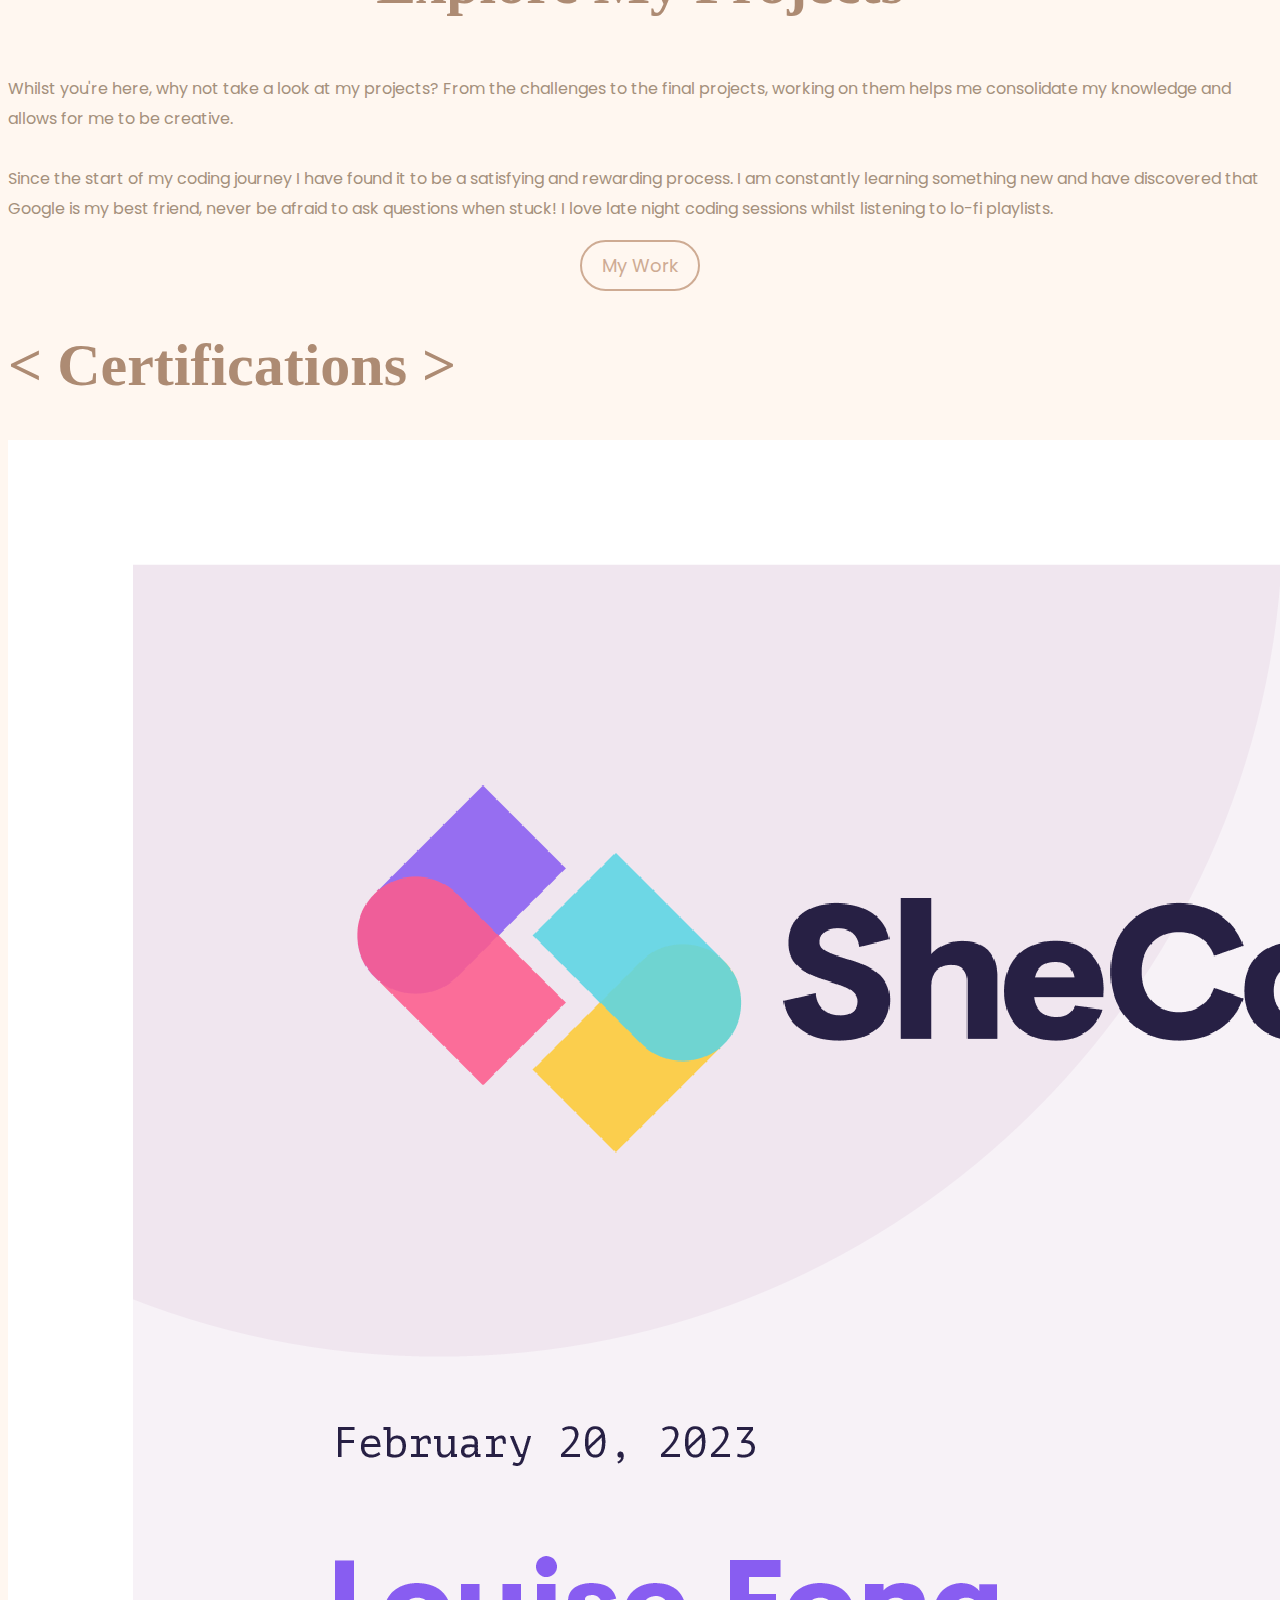
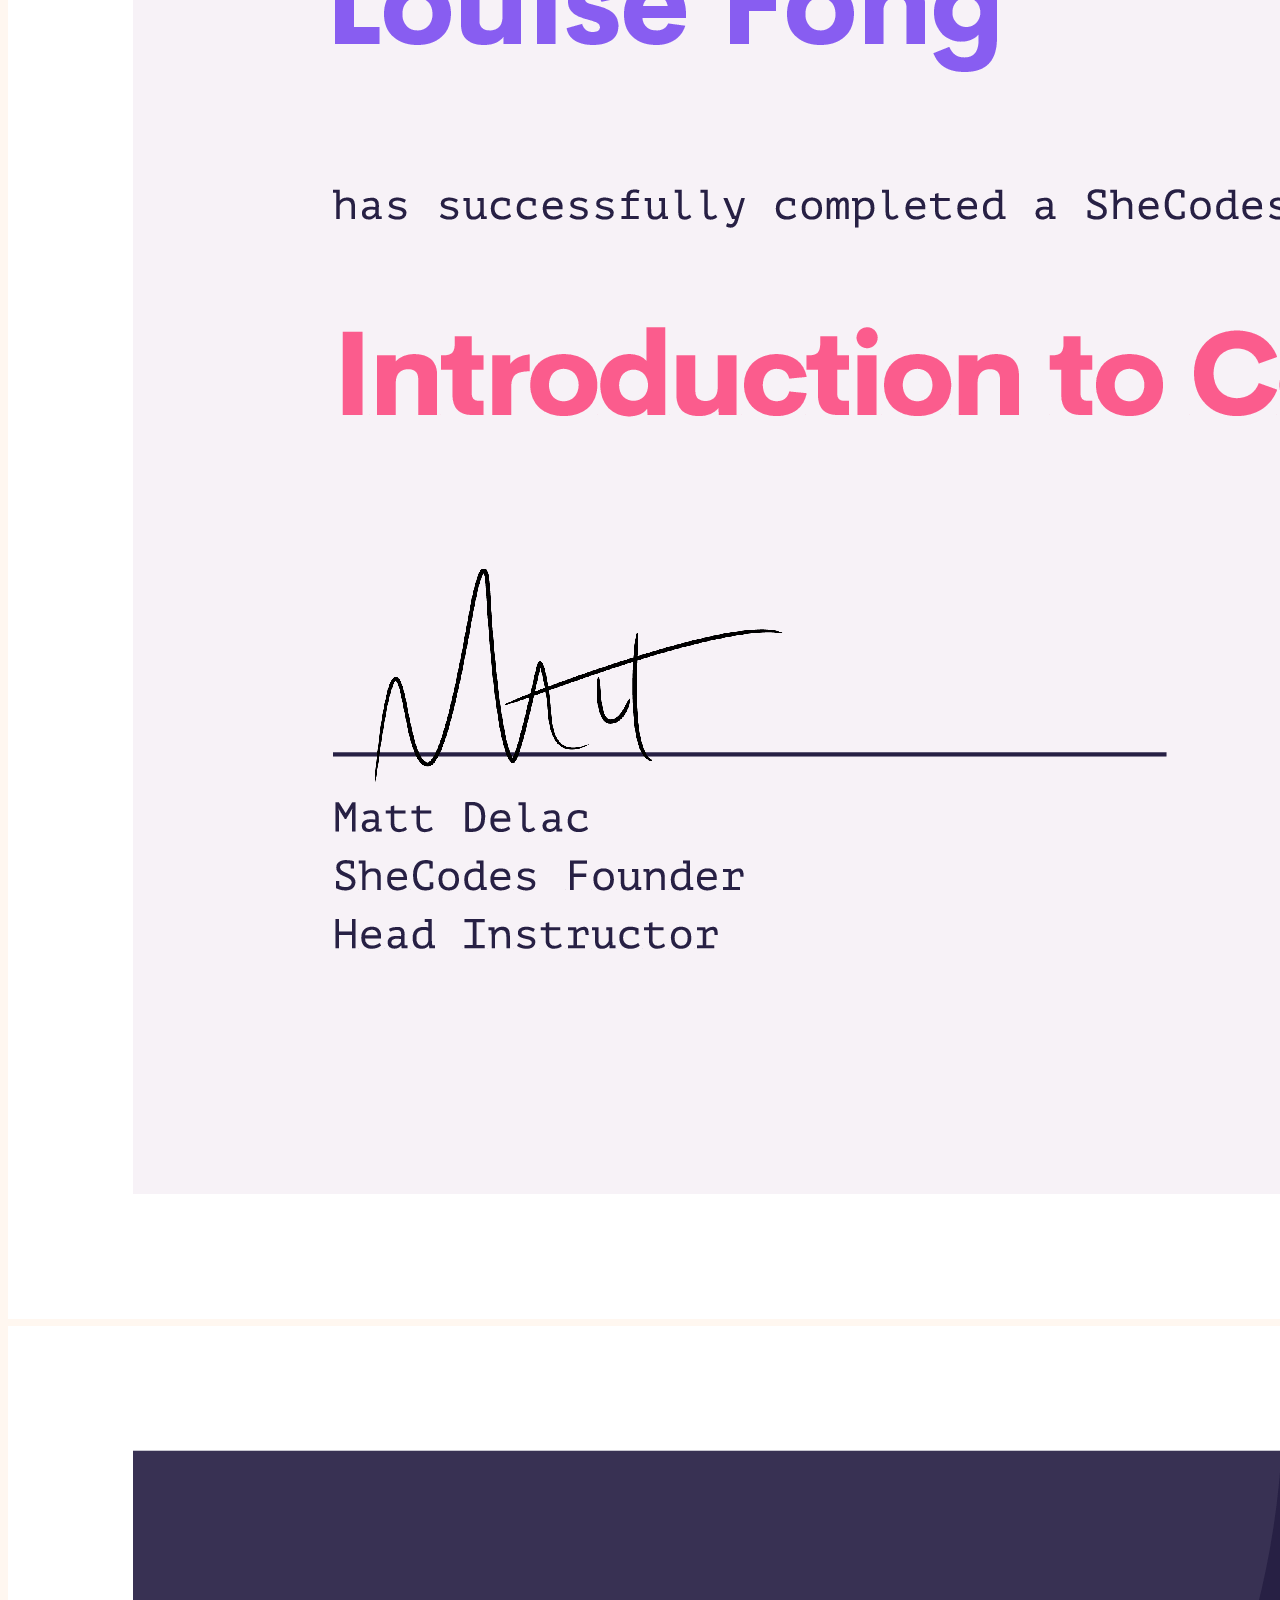
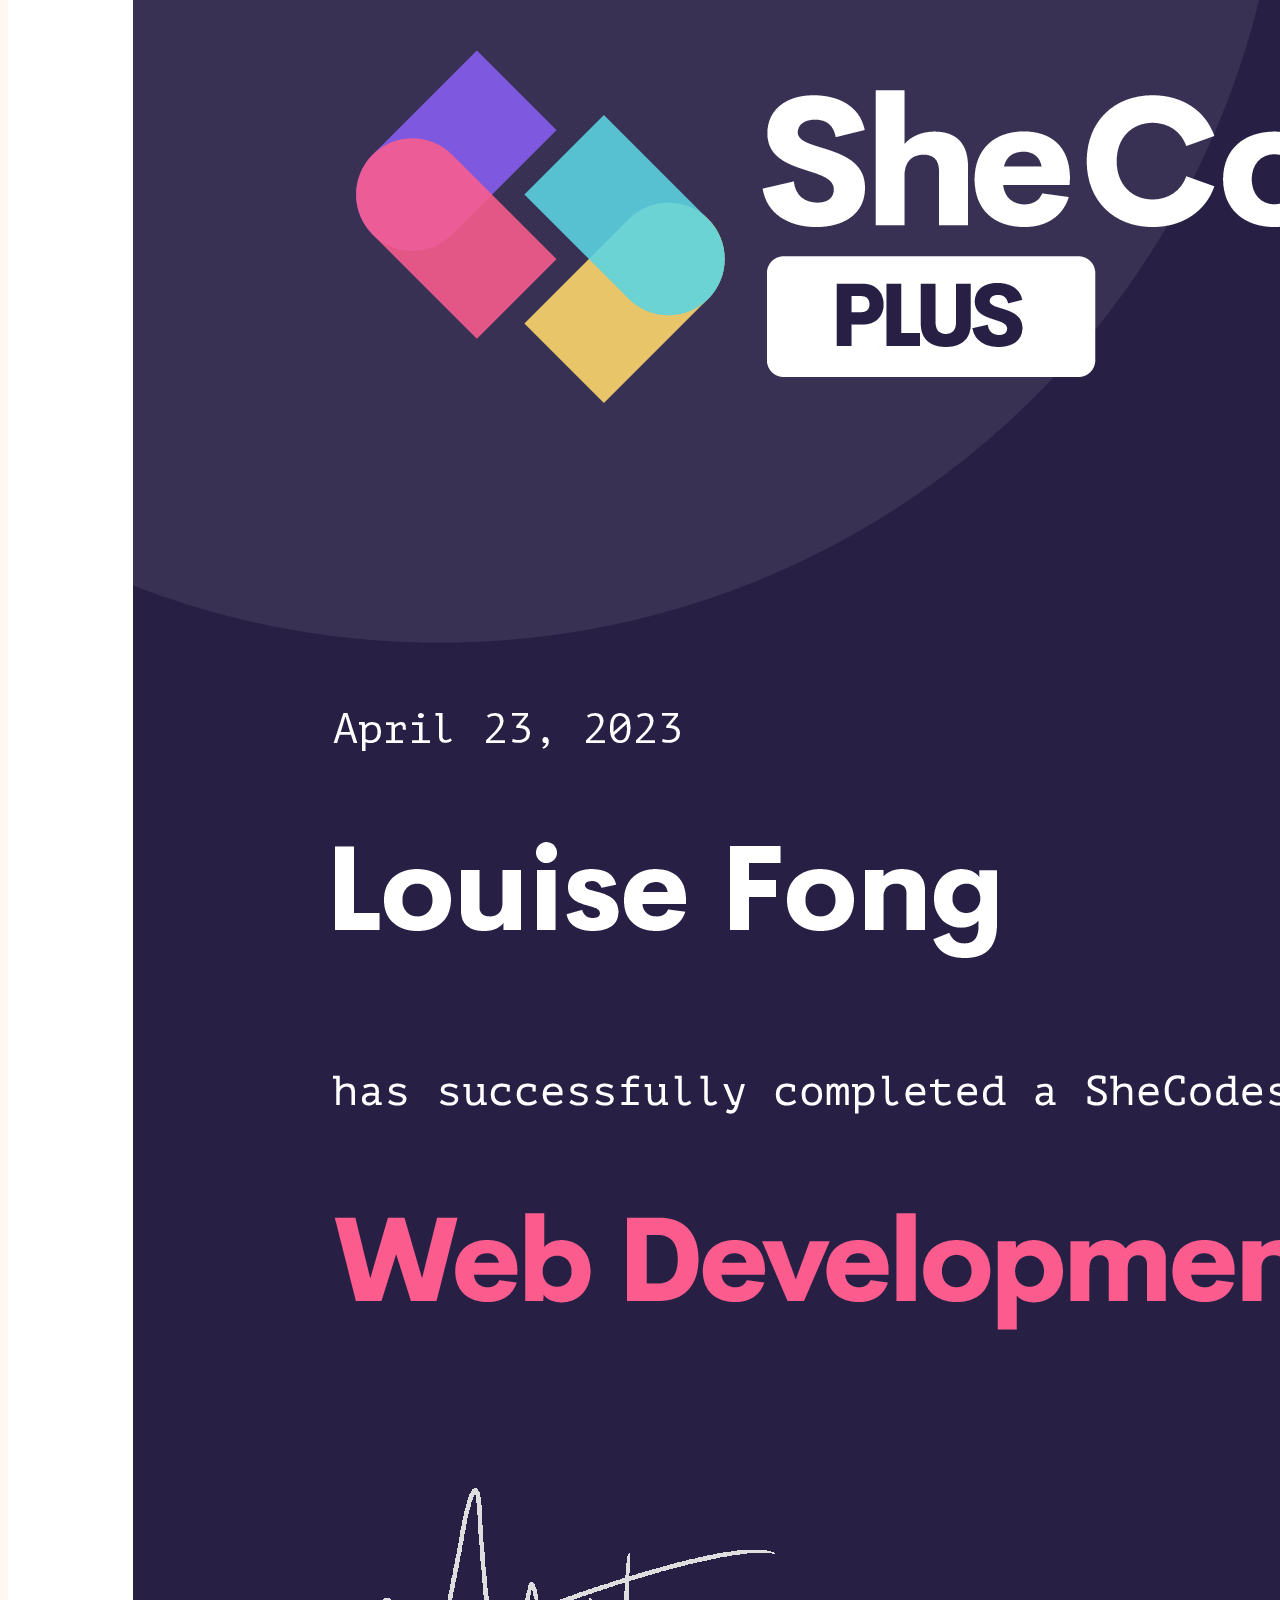
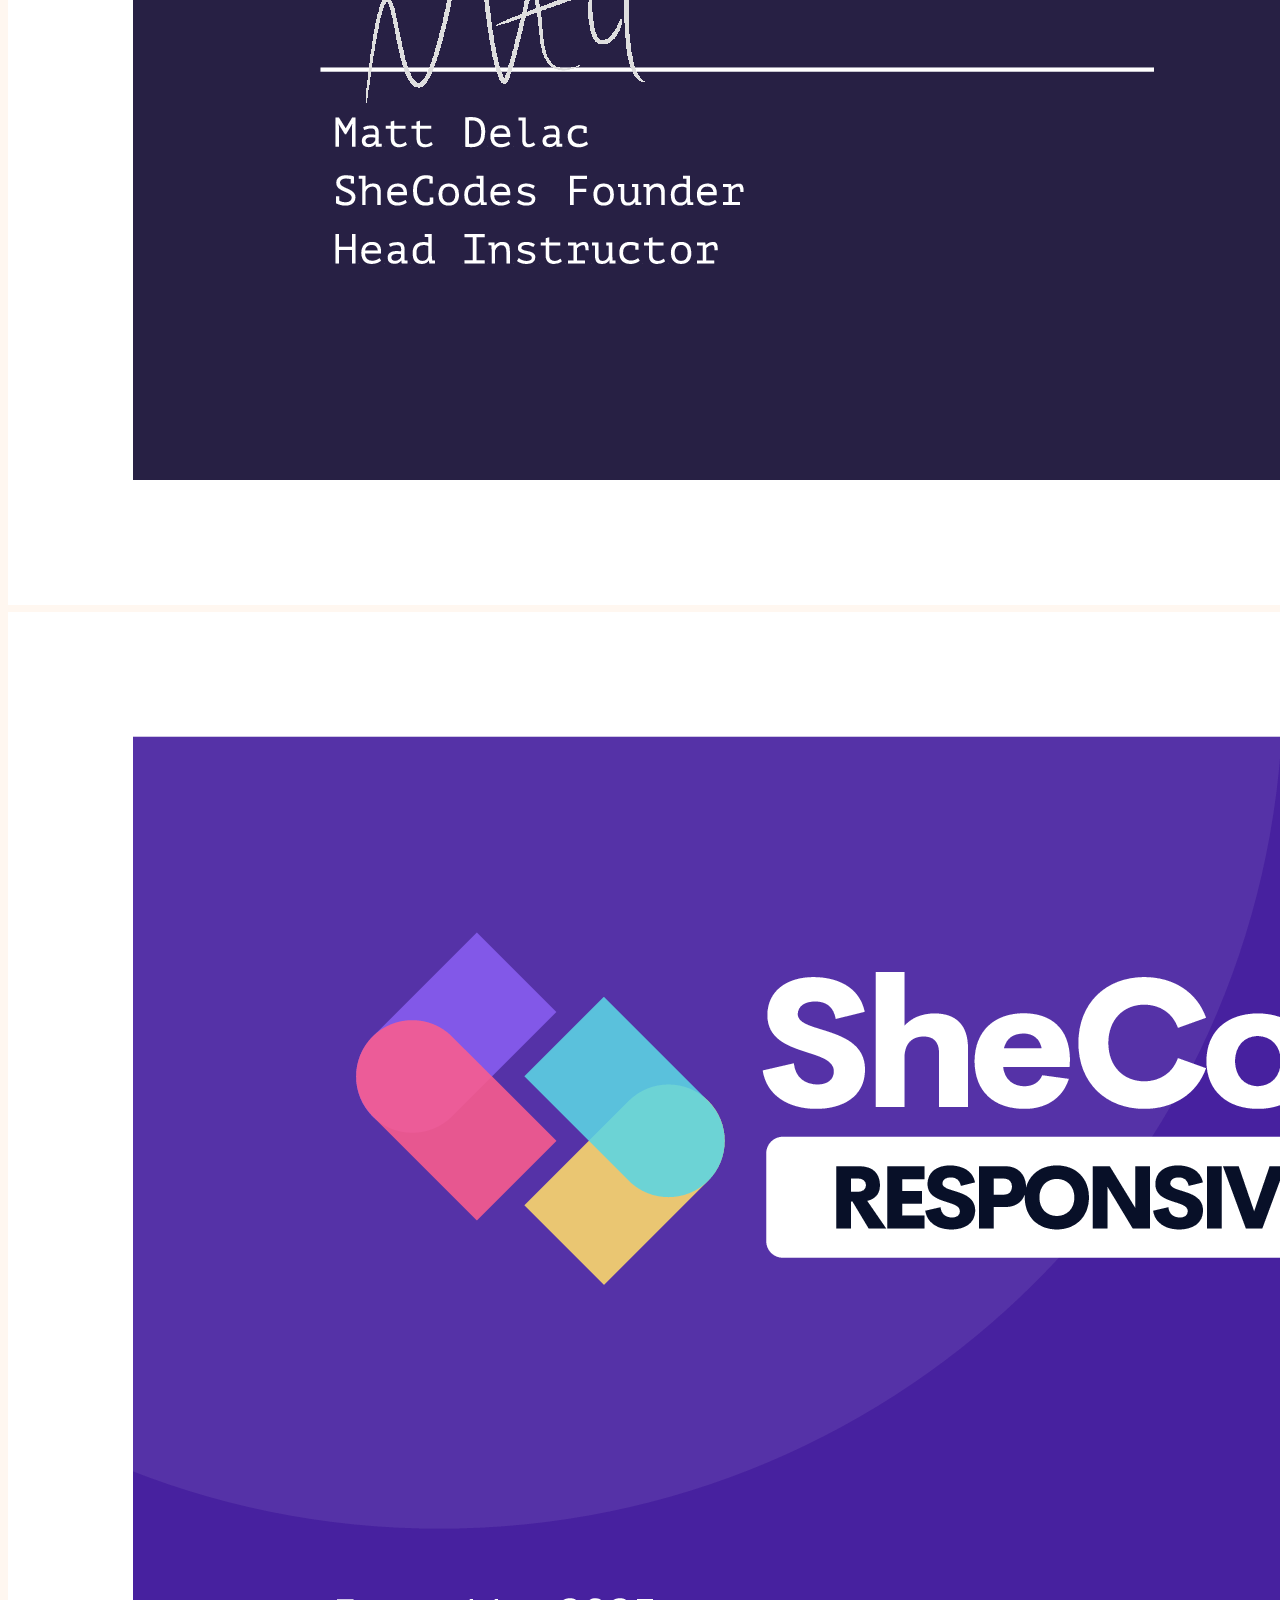
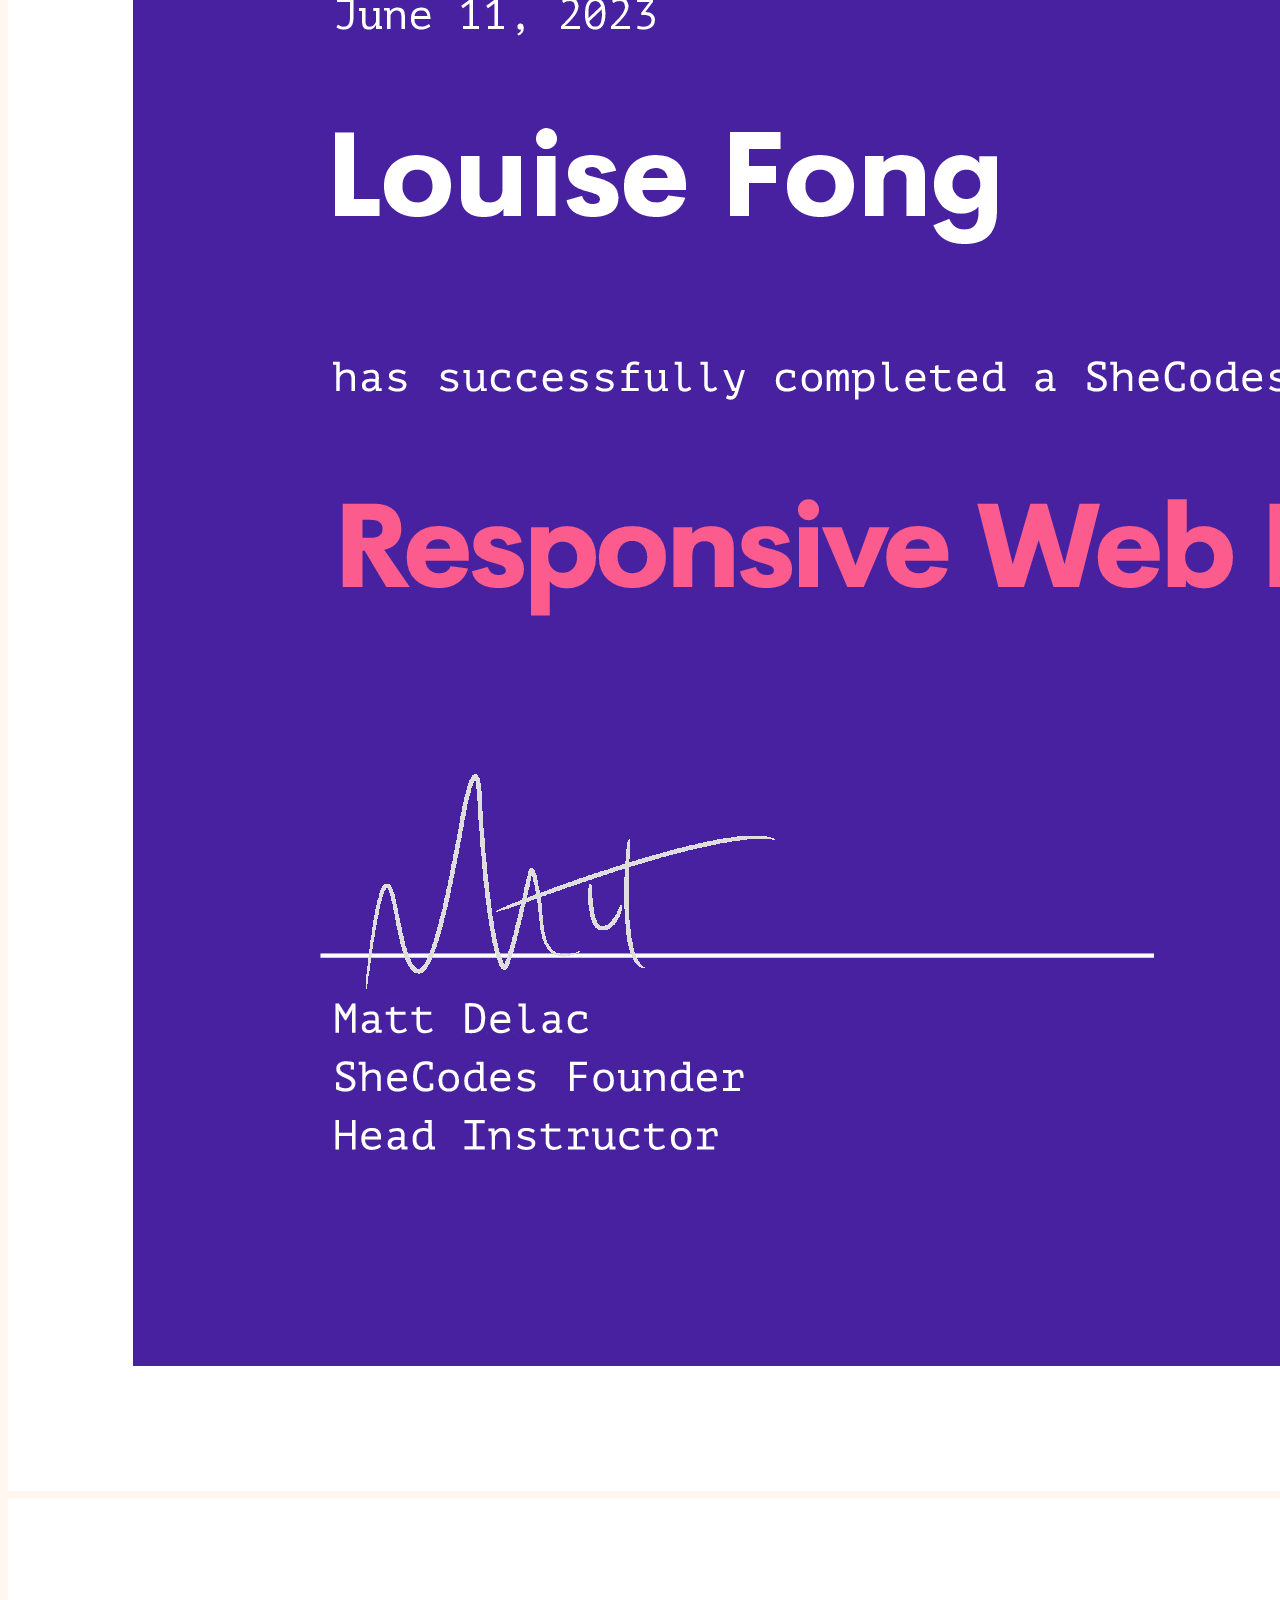
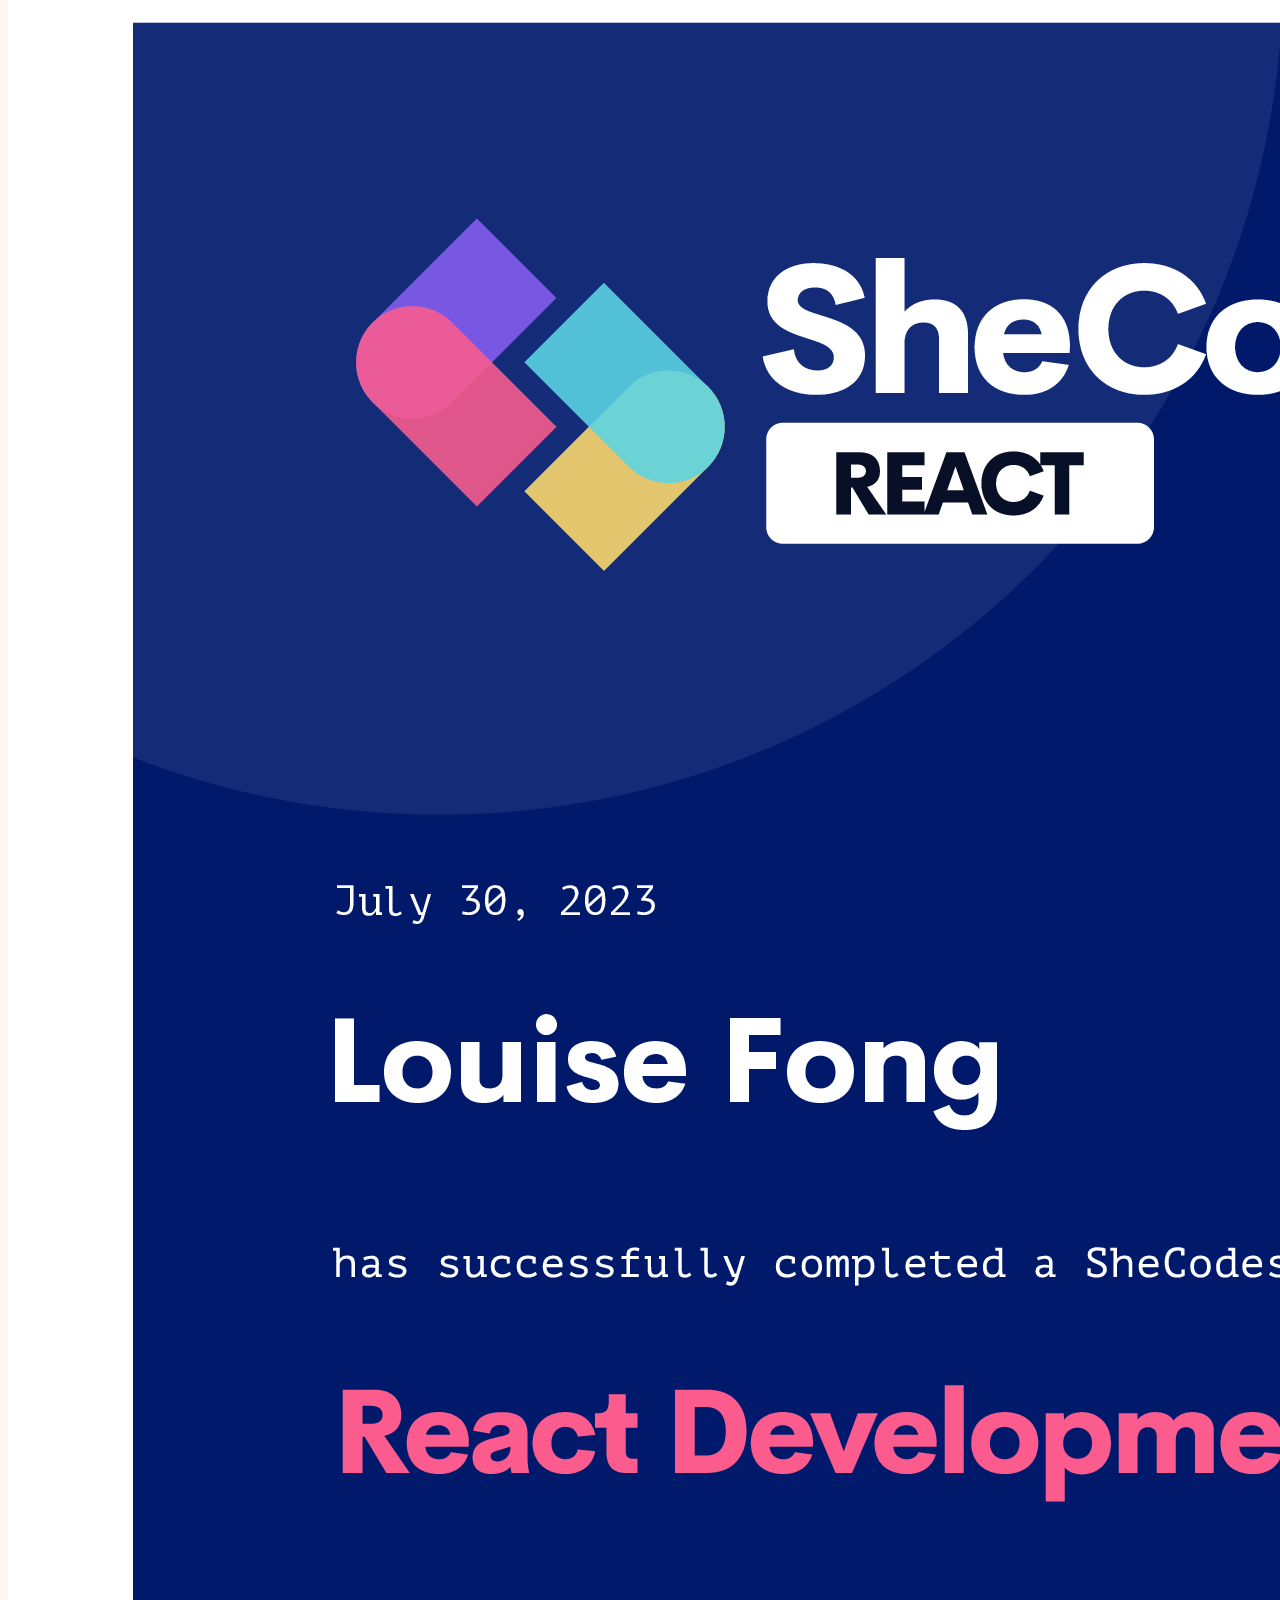
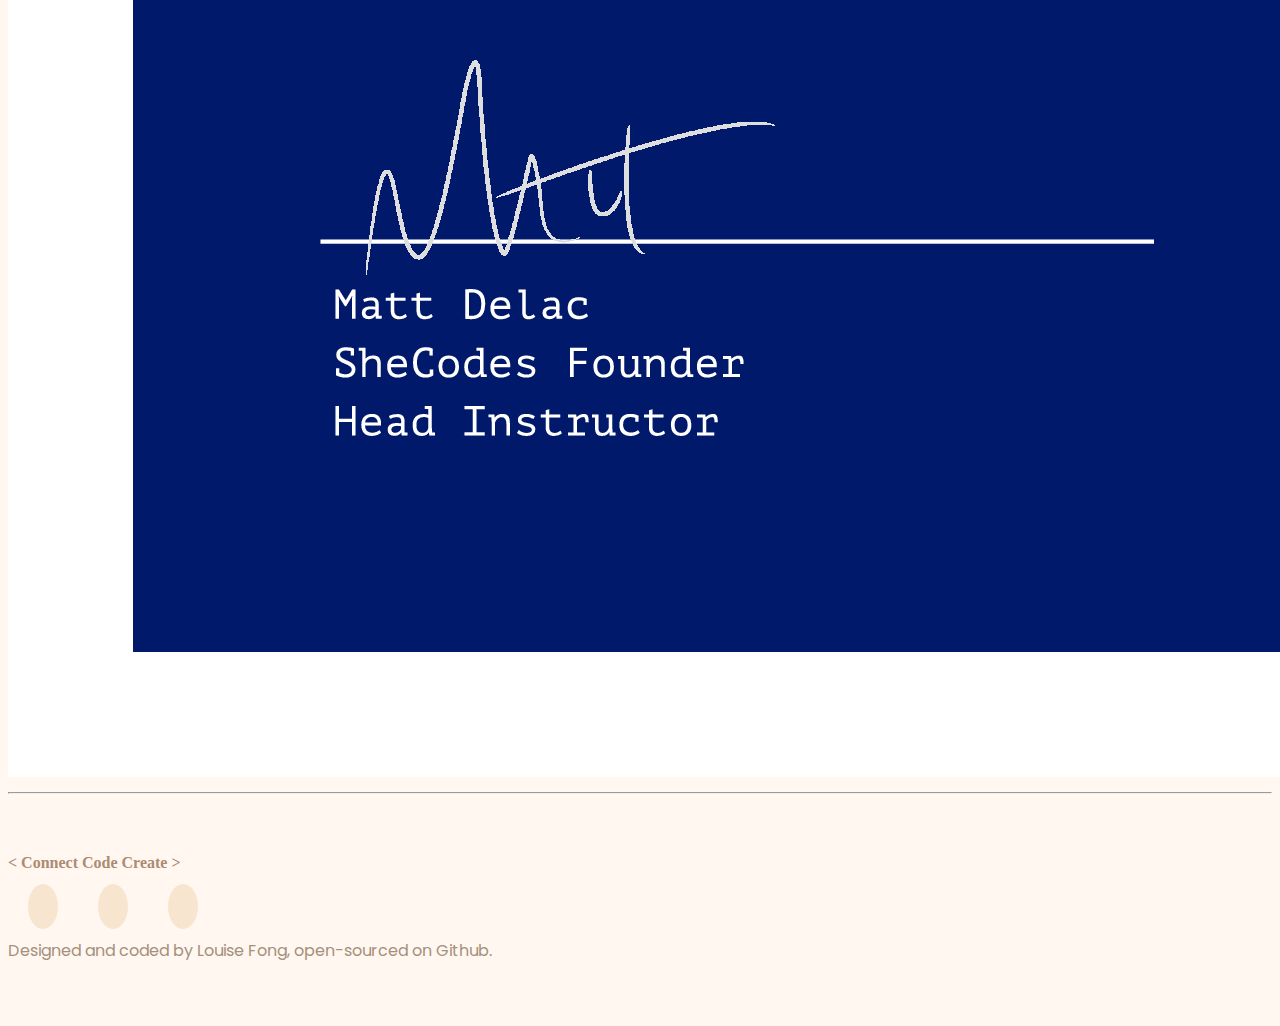
==== commit 739d93df: "Added React cert" ====
--- a/index.html
+++ b/index.html
@@ -313,14 +313,21 @@
 						alt="SheCodes Pro Certificate"
 					/>
 				</div>
+				<div class="col-sm-3 mb-3">
+					<img
+						class="img-fluid"
+						src="images/react-cert.png"
+						alt="SheCodes React Certificate"
+					/>
+				</div>
 			</div>
 		</div>
 
 		<!-- Footer -->
-		<hr class="mt-5" />
+		<hr />
 		<footer class="container text-center">
 			<h4 class="text-center">&lt Connect Code Create &gt</h4>
-			<div class="social-links justify-content-center mt-3">
+			<div class="social-links d-flex justify-content-center mt-3">
 				<a
 					href="https://www.github.com/LwynnF"
 					title="Github Profile"
